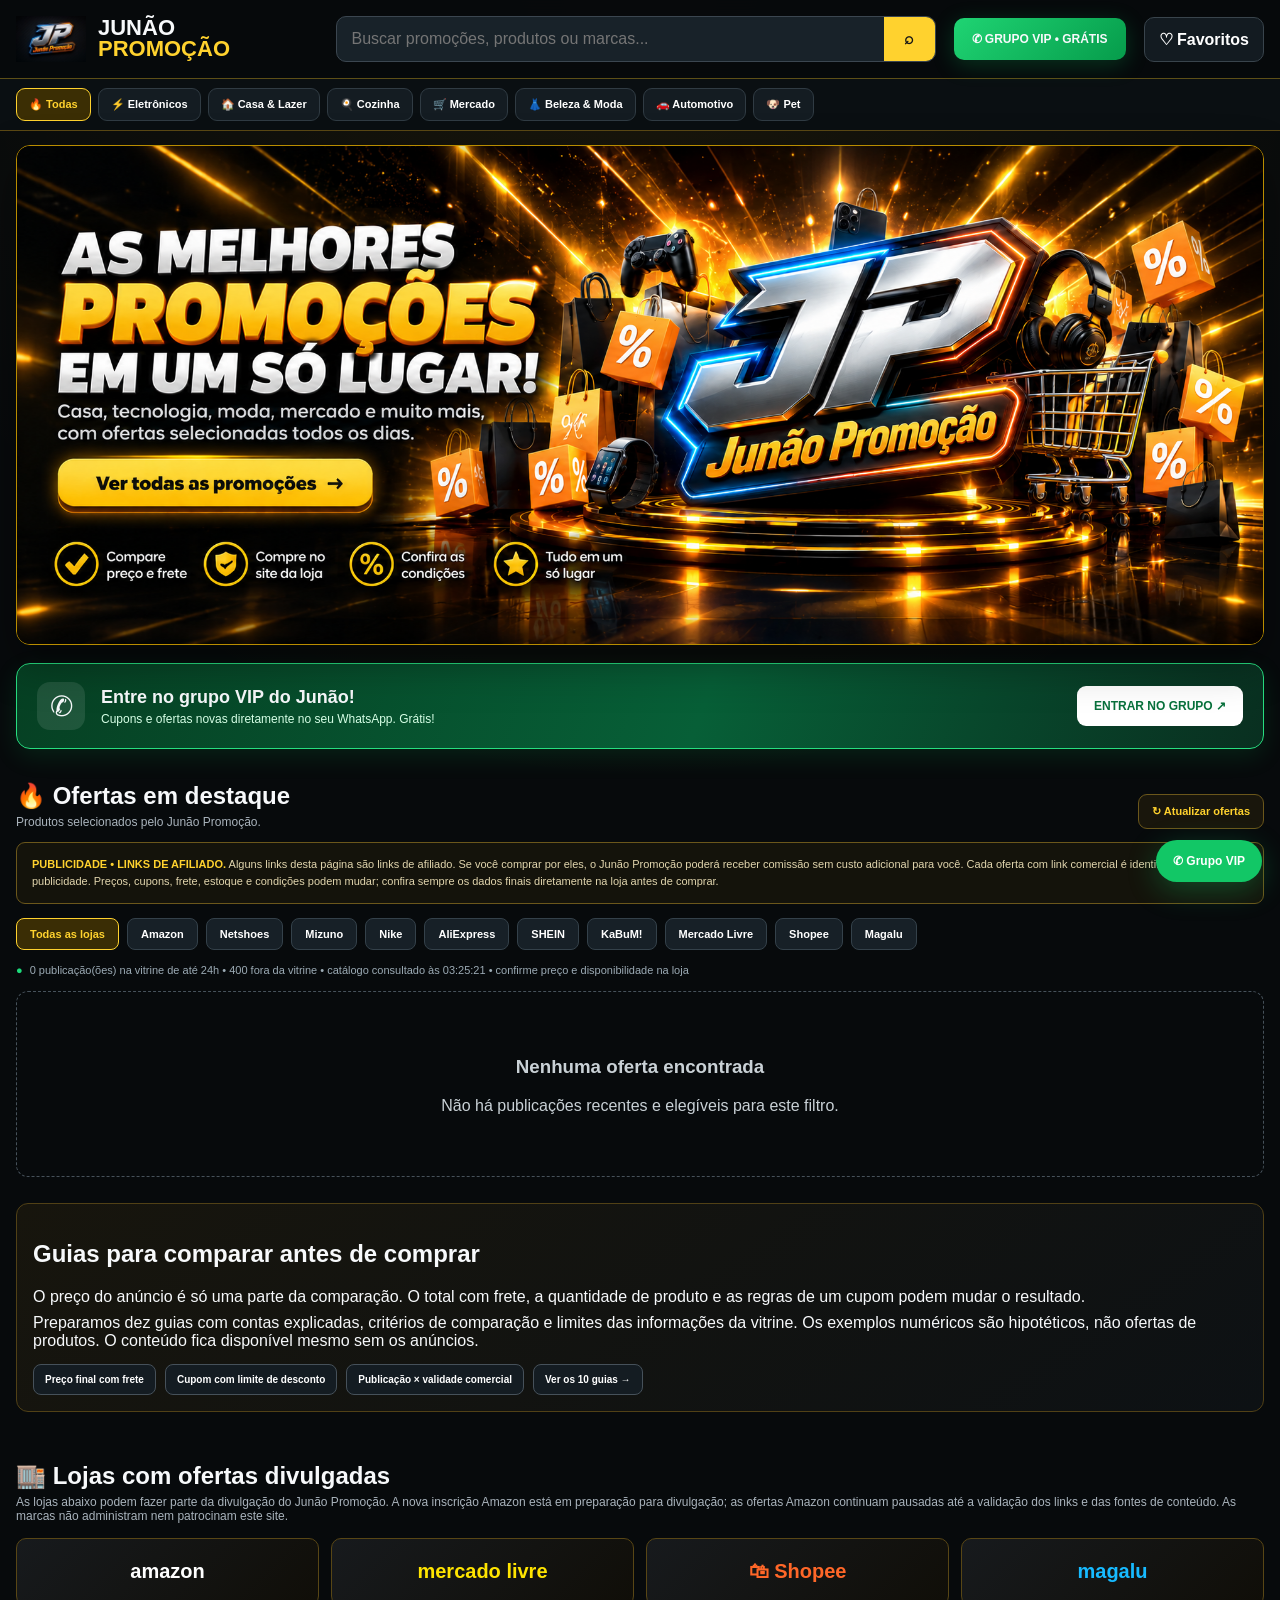
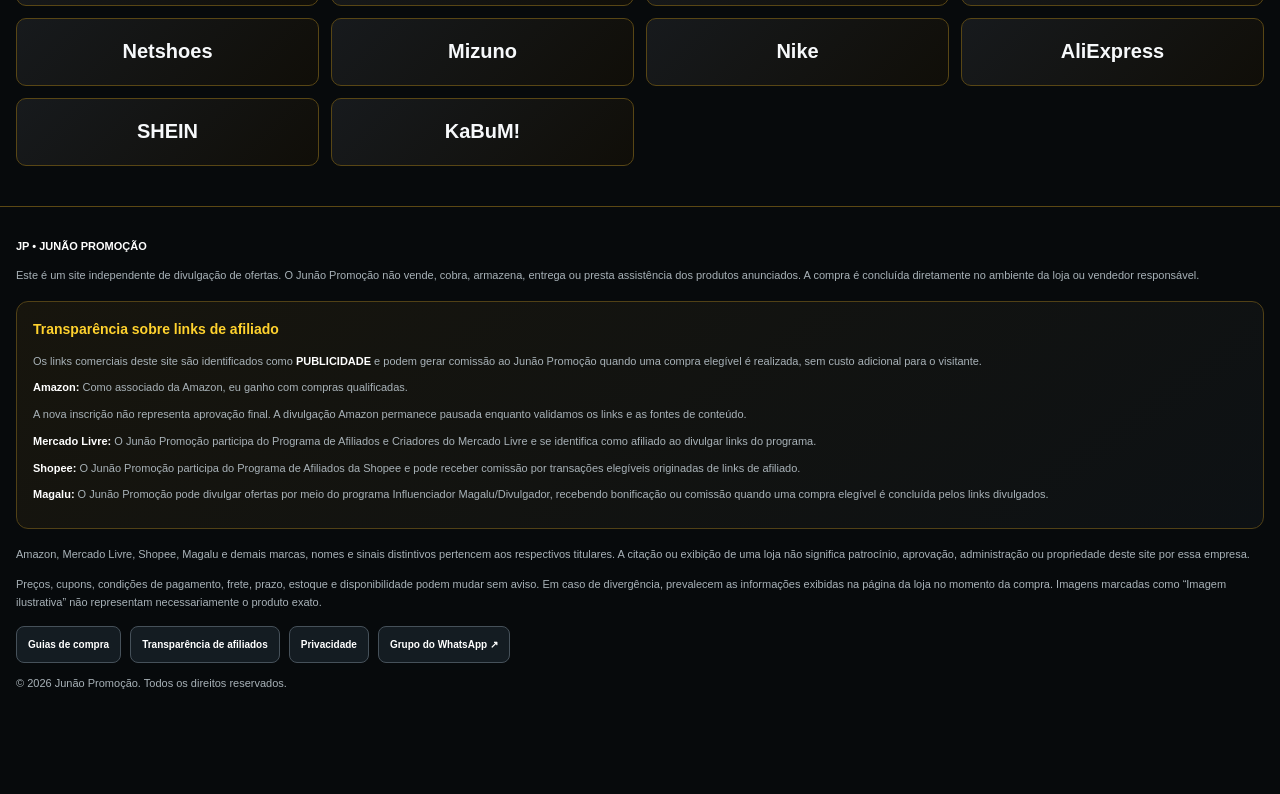
==== index.html @ e1b1160b "Mostrar URL das ofertas e filtros para cinco novas lojas" ====
<!DOCTYPE html>
<html lang="pt-BR">
<head>
  <meta charset="UTF-8">
  <meta name="viewport" content="width=device-width, initial-scale=1.0">
  <meta name="theme-color" content="#080b0d">
  <title>Junão Promoção | As melhores promoções em um só lugar</title>
  <meta name="description" content="Ofertas de Amazon, Mercado Livre, Shopee e Magalu selecionadas pelo Junão Promoção.">

  <style>
    :root{
      --bg:#070a0c;--bg2:#0d1216;--panel:#11181e;--panel2:#172129;
      --gold:#ffd22e;--gold2:#ffab00;--green:#16c86a;--text:#f7f9fb;
      --muted:#a9b3bc;--line:#313b44;--danger:#ff5a68;
    }
    *{box-sizing:border-box}
    html{scroll-behavior:smooth}
    body{margin:0;background:radial-gradient(circle at 50% 0,rgba(255,177,0,.08),transparent 32%),var(--bg);color:var(--text);font-family:Arial,Helvetica,sans-serif}
    a{color:inherit;text-decoration:none}
    button,input{font:inherit}
    button{cursor:pointer}
    .container{width:min(1390px,calc(100% - 32px));margin:auto}

    .topo{position:sticky;top:0;z-index:50;background:rgba(7,10,12,.96);border-bottom:1px solid rgba(255,210,46,.35);backdrop-filter:blur(14px)}
    .topo-inner{min-height:78px;display:flex;align-items:center;gap:18px}
    .marca{display:flex;align-items:center;gap:12px;flex:none}
    .marca img{width:70px;height:54px;object-fit:contain}
    .marca-texto{font-size:22px;font-weight:900;line-height:.95}.marca-texto span{display:block;color:var(--gold)}
    .busca{display:flex;flex:1;max-width:600px;margin-left:auto;background:#182229;border:1px solid #3b4650;border-radius:10px;overflow:hidden;height:46px}
    .busca input{width:100%;border:0;outline:0;background:transparent;color:#fff;padding:0 15px}
    .busca button{width:54px;border:0;background:var(--gold);font-weight:900;color:#161616}
    .whatsapp-topo{background:linear-gradient(135deg,#1fd473,#069c4b);padding:14px 18px;border-radius:10px;font-size:12px;font-weight:900;white-space:nowrap;box-shadow:0 5px 22px rgba(15,206,102,.22)}
    .favoritos-topo{border:1px solid #39444c;background:#131b21;color:#fff;border-radius:10px;padding:12px 14px;font-weight:800}

    .nav{border-bottom:1px solid #5b4814;background:#0a0f12}
    .nav-scroll{display:flex;gap:7px;overflow-x:auto;padding:9px 0;scrollbar-width:none}.nav-scroll::-webkit-scrollbar{display:none}
    .cat{flex:none;border:1px solid #303b43;background:#141c22;color:#fff;border-radius:9px;padding:9px 12px;font-size:11px;font-weight:800}
    .cat.ativo{background:#3b2e04;border-color:var(--gold);color:var(--gold)}

    .hero{position:relative;margin-top:14px;border:1px solid #b98d00;border-radius:14px;overflow:hidden;background:#090806;box-shadow:0 18px 45px rgba(0,0,0,.35)}
    .hero img{display:block;width:100%;height:auto}
    .hero a{position:absolute;left:3%;top:61%;width:28%;height:17%;border-radius:14px}

    .vip{margin:18px 0 8px;display:flex;align-items:center;gap:16px;padding:18px 20px;border:1px solid #27de80;border-radius:14px;background:linear-gradient(110deg,#064023,#075f37 55%,#092f20);box-shadow:0 8px 25px rgba(0,205,94,.12)}
    .vip-icone{display:grid;place-items:center;width:48px;height:48px;border-radius:13px;background:rgba(255,255,255,.1);font-size:28px}
    .vip-texto{flex:1}.vip-texto strong{display:block;font-size:18px}.vip-texto span{display:block;margin-top:4px;color:#d6ffe6;font-size:12px}
    .vip a{background:#fff;color:#08713c;padding:13px 17px;border-radius:9px;font-size:12px;font-weight:900}

    .ofertas{padding:25px 0 10px}
    .titulo-area{display:flex;align-items:end;justify-content:space-between;gap:15px;margin-bottom:13px}
    .titulo-area h2{margin:0 0 5px;font-size:24px}.titulo-area p{margin:0;color:var(--muted);font-size:12px}
    .atualizar{border:1px solid #6b571b;background:#19160c;color:var(--gold);border-radius:9px;padding:10px 13px;font-weight:900;font-size:11px}

    .aviso{border:1px solid #6b571b;background:rgba(255,196,0,.05);border-radius:9px;padding:13px 15px;color:#e2d6ae;font-size:11px;line-height:1.55}.aviso strong{color:var(--gold)}
    .filtros{display:flex;gap:8px;flex-wrap:wrap;margin:14px 0}
    .filtro{border:1px solid #34414a;background:#172027;color:#fff;padding:9px 13px;border-radius:8px;font-size:11px;font-weight:900}
    .filtro.ativo{background:#3a2d05;border-color:var(--gold);color:var(--gold)}

    .status{margin:8px 0 15px;color:#9cabb5;font-size:11px}.status.ok::before{content:"●";color:#1dda7b;margin-right:7px}.status.erro::before{content:"●";color:var(--danger);margin-right:7px}

    .produtos{display:grid;grid-template-columns:repeat(5,minmax(0,1fr));gap:12px}
    .produto{position:relative;display:flex;flex-direction:column;min-width:0;background:#fff;color:#17212b;border-radius:12px;padding:11px;border:1px solid #e4e8ed;box-shadow:0 3px 14px rgba(0,0,0,.12);transition:.2s}
    .produto:hover{transform:translateY(-3px);box-shadow:0 10px 28px rgba(255,193,0,.15)}
    .pub{position:absolute;left:9px;top:9px;z-index:2;background:var(--gold);color:#111;border-radius:5px;padding:5px 7px;font-size:8px;font-weight:900}
    .fav{position:absolute;right:9px;top:9px;z-index:2;width:34px;height:34px;border:0;border-radius:50%;background:#fff;color:#1a252d;font-size:22px;box-shadow:0 1px 8px rgba(0,0,0,.15)}.fav.salvo{color:#e72d4d}
    .produto-img{height:185px;display:grid;place-items:center;background:#f4f6f8;border-radius:9px;overflow:hidden;margin-bottom:11px}
    .produto-img img{width:100%;height:100%;object-fit:contain}
    .sem-img{text-align:center;color:#7d8790;font-size:11px;padding:15px}.sem-img b{display:block;font-size:38px;margin-bottom:7px}
    .produto h3{font-size:13px;line-height:1.4;margin:0 0 7px;min-height:55px;font-weight:900}
    .categoria{color:#7c6690;font-size:10px;margin-bottom:7px}
    .preco-antigo{text-decoration:line-through;color:#89939b;font-size:11px;margin-top:auto}
    .preco{color:#0c9c4b;font-size:22px;font-weight:900;margin:2px 0 5px}
    .imagem-tipo{font-size:9px;color:#89939b;min-height:14px}
    .timer-oferta{display:flex;align-items:center;gap:5px;min-height:18px;margin:4px 0 2px;color:#596673;font-size:9px;font-weight:700;font-variant-numeric:tabular-nums}
    .timer-oferta strong{color:#26333d;font-size:10px}
    .loja{font-size:11px;font-weight:900;margin-top:10px;padding-top:9px;border-top:1px solid #edf0f2}.loja::before{content:"●";color:#ffc400;margin-right:6px}
    .link-afiliado-aviso{margin-top:8px;font-size:9px;color:#697680;line-height:1.35}
    .botao-oferta{display:block;text-align:center;margin-top:5px;padding:12px 8px;border-radius:9px;background:linear-gradient(#ffe466,#ffcb1f);color:#151515;font-size:12px;font-weight:900}
    .botao-oferta:hover{background:#ffbe00}
    .endereco-oferta{margin-top:9px;color:#52616e;font-size:10px;line-height:1.45;min-width:0}
    .endereco-oferta a{display:block;color:#345e85;text-decoration:underline;overflow-wrap:anywhere;word-break:break-word}
    .vazio{grid-column:1/-1;text-align:center;padding:45px 20px;border:1px dashed #46515a;border-radius:12px;color:#c9d1d6}

    .paginacao{display:flex;align-items:center;justify-content:center;flex-wrap:wrap;gap:7px;margin:24px 0 4px}
    .pagina-botao{min-width:40px;height:38px;padding:0 12px;border:1px solid #3a4650;border-radius:9px;background:#141d23;color:#fff;font-size:11px;font-weight:900;transition:.18s}
    .pagina-botao:hover:not(:disabled){border-color:var(--gold);color:var(--gold);transform:translateY(-1px)}
    .pagina-botao.ativo{background:linear-gradient(#ffe466,#ffcb1f);border-color:var(--gold);color:#161616}
    .pagina-botao:disabled{opacity:.35;cursor:not-allowed}
    .pagina-reticencias{color:#78858f;font-weight:900;padding:0 2px}
    .pagina-info{width:100%;text-align:center;margin-top:3px;color:#8f9ca5;font-size:10px}
    .paginacao:empty{display:none}

    .parceiras{padding:34px 0 20px}.parceiras h2{margin:0 0 5px}.parceiras p{margin:0 0 15px;color:var(--muted);font-size:12px}
    .lojas{display:grid;grid-template-columns:repeat(4,1fr);gap:12px}.loja-card{min-height:68px;display:grid;place-items:center;border:1px solid #584615;border-radius:10px;background:linear-gradient(135deg,#171a1d,#100e08);font-size:20px;font-weight:900}.amz{color:#fff}.ml{color:#ffe400}.shp{color:#ff6728}.mgl{color:#17baff}

    footer{margin-top:20px;border-top:1px solid #5b4814;padding:30px 0 90px;color:#a8b2b8;font-size:11px;line-height:1.7}footer strong{color:#fff}
    .rodape-box{margin:16px 0;padding:16px;border:1px solid #514116;border-radius:12px;background:linear-gradient(145deg,#17150d,#0d1114)}
    .rodape-box h3{margin:0 0 10px;color:var(--gold);font-size:14px}
    .rodape-box p{margin:8px 0}
    .rodape-links{display:flex;flex-wrap:wrap;gap:9px;margin-top:14px}
    .rodape-link{border:1px solid #46515a;background:#141c22;color:#fff;border-radius:8px;padding:9px 11px;font-size:10px;font-weight:800}
    .rodape-link:hover{border-color:var(--gold);color:var(--gold)}
    .legal-destaque{color:#fff;font-weight:800}
    .whatsapp-flutuante{position:fixed;right:18px;bottom:18px;z-index:60;background:#12c766;color:#fff;padding:14px 17px;border-radius:999px;font-weight:900;font-size:12px;box-shadow:0 8px 30px rgba(18,199,102,.3)}
    .modal-fundo{position:fixed;inset:0;z-index:100;display:none;place-items:center;padding:20px;background:rgba(0,0,0,.82)}
    .modal-fundo.aberto{display:grid}
    .modal{width:min(720px,100%);max-height:86vh;overflow:auto;background:#11181e;border:1px solid #80651a;border-radius:15px;padding:22px;box-shadow:0 20px 70px rgba(0,0,0,.5)}
    .modal-topo{display:flex;align-items:center;justify-content:space-between;gap:15px;margin-bottom:8px}.modal-topo h2{margin:0;font-size:20px}
    .modal-fechar{border:0;background:#202a31;color:#fff;border-radius:9px;width:38px;height:38px;font-size:24px}
    .modal-conteudo{color:#c2cbd1;font-size:12px;line-height:1.75}.modal-conteudo strong{color:#fff}.modal-conteudo h3{color:var(--gold);margin:18px 0 6px}.modal-conteudo a{color:var(--gold);text-decoration:underline}

    @media(max-width:1200px){.produtos{grid-template-columns:repeat(4,1fr)}}
    @media(max-width:900px){.topo-inner{flex-wrap:wrap;padding:9px 0}.busca{order:5;flex-basis:100%;max-width:none;margin:0}.produtos{grid-template-columns:repeat(3,1fr)}.vip{flex-wrap:wrap}.vip a{width:100%;text-align:center}}
    @media(max-width:620px){.container{width:calc(100% - 20px)}.marca img{width:54px;height:44px}.marca-texto{font-size:17px}.whatsapp-topo{padding:11px 10px;font-size:9px}.favoritos-topo{padding:10px;font-size:10px}.hero img{min-height:190px;object-fit:cover;object-position:center}.produtos{grid-template-columns:repeat(2,1fr);gap:9px}.produto{padding:9px}.produto-img{height:145px}.produto h3{font-size:11px;min-height:48px}.preco{font-size:18px}.lojas{grid-template-columns:repeat(2,1fr)}.vip-texto strong{font-size:15px}.pagina-botao{min-width:36px;height:36px;padding:0 9px;font-size:10px}}
  </style>
</head>
<body>

<header class="topo">
  <div class="container topo-inner">
    <a class="marca" href="/">
      <img src="logo.jpg" alt="Logo JP Junão Promoção">
      <div class="marca-texto">JUNÃO<span>PROMOÇÃO</span></div>
    </a>

    <form class="busca" id="formBusca">
      <input id="campoBusca" type="search" placeholder="Buscar promoções, produtos ou marcas..." autocomplete="off">
      <button type="submit" aria-label="Buscar">⌕</button>
    </form>

    <a class="whatsapp-topo" href="https://chat.whatsapp.com/D8dS9M8ugnw3cI9DxT2LaQ" target="_blank" rel="noopener noreferrer">✆ GRUPO VIP • GRÁTIS</a>
    <button class="favoritos-topo" id="botaoFavoritos" type="button">♡ Favoritos</button>
  </div>
</header>

<nav class="nav">
  <div class="container nav-scroll" id="categorias">
    <button class="cat ativo" data-categoria="todas">🔥 Todas</button>
    <button class="cat" data-categoria="eletronicos">⚡ Eletrônicos</button>
    <button class="cat" data-categoria="casa">🏠 Casa & Lazer</button>
    <button class="cat" data-categoria="cozinha">🍳 Cozinha</button>
    <button class="cat" data-categoria="mercado">🛒 Mercado</button>
    <button class="cat" data-categoria="moda">👗 Beleza & Moda</button>
    <button class="cat" data-categoria="automotivo">🚗 Automotivo</button>
    <button class="cat" data-categoria="pet">🐶 Pet</button>
  </div>
</nav>

<main class="container">
  <section class="hero">
    <img src="banner-jp-revisado.png" alt="Junão Promoção: compare preço e frete, compre no site da loja e confira as condições">
    <a href="#ofertas" aria-label="Ver todas as promoções"></a>
  </section>

  <aside class="vip">
    <div class="vip-icone">✆</div>
    <div class="vip-texto">
      <strong>Entre no grupo VIP do Junão!</strong>
      <span>Cupons e ofertas novas diretamente no seu WhatsApp. Grátis!</span>
    </div>
    <a href="https://chat.whatsapp.com/D8dS9M8ugnw3cI9DxT2LaQ" target="_blank" rel="noopener noreferrer">ENTRAR NO GRUPO ↗</a>
  </aside>

  <section class="ofertas" id="ofertas">
    <div class="titulo-area">
      <div>
        <h2>🔥 Ofertas em destaque</h2>
        <p>Produtos selecionados pelo Junão Promoção.</p>
      </div>
      <button class="atualizar" id="botaoAtualizar" type="button">↻ Atualizar ofertas</button>
    </div>

    <div class="aviso"><strong>PUBLICIDADE • LINKS DE AFILIADO.</strong> Alguns links desta página são links de afiliado. Se você comprar por eles, o Junão Promoção poderá receber comissão sem custo adicional para você. Cada oferta com link comercial é identificada como publicidade. Preços, cupons, frete, estoque e condições podem mudar; confira sempre os dados finais diretamente na loja antes de comprar.</div>

    <div class="filtros" id="filtrosLoja">
      <button class="filtro ativo" data-loja="todas">Todas as lojas</button>
      <button class="filtro" data-loja="Amazon">Amazon</button>
      <button class="filtro" data-loja="Netshoes">Netshoes</button>
      <button class="filtro" data-loja="Mizuno">Mizuno</button>
      <button class="filtro" data-loja="Nike">Nike</button>
      <button class="filtro" data-loja="AliExpress">AliExpress</button>
      <button class="filtro" data-loja="SHEIN">SHEIN</button>
      <button class="filtro" data-loja="KaBuM!">KaBuM!</button>
      <button class="filtro" data-loja="Mercado Livre">Mercado Livre</button>
      <button class="filtro" data-loja="Shopee">Shopee</button>
      <button class="filtro" data-loja="Magazine Luiza">Magalu</button>
    </div>

    <div class="status" id="status">Carregando promoções...</div>
    <div class="produtos" id="listaProdutos"><div class="vazio">Carregando as melhores ofertas...</div></div>
    <nav class="paginacao" id="paginacao" aria-label="Navegação entre páginas de ofertas"></nav>
  </section>

  <section class="rodape-box" aria-labelledby="guiasTitulo">
    <h2 id="guiasTitulo">Guias para comparar antes de comprar</h2>
    <p>O preço do anúncio é só uma parte da comparação. O total com frete, a quantidade de produto e as regras de um cupom podem mudar o resultado.</p>
    <p>Preparamos dez guias com contas explicadas, critérios de comparação e limites das informações da vitrine. Os exemplos numéricos são hipotéticos, não ofertas de produtos. O conteúdo fica disponível mesmo sem os anúncios.</p>
    <div class="rodape-links">
      <a class="rodape-link" href="/guias/preco-final-com-frete.html">Preço final com frete</a>
      <a class="rodape-link" href="/guias/cupom-percentual-com-teto.html">Cupom com limite de desconto</a>
      <a class="rodape-link" href="/guias/publicacao-e-validade.html">Publicação × validade comercial</a>
      <a class="rodape-link" href="/guias/">Ver os 10 guias →</a>
    </div>
  </section>

  <section class="parceiras">
    <h2>🏬 Lojas com ofertas divulgadas</h2>
    <p>As lojas abaixo podem fazer parte da divulgação do Junão Promoção. A nova inscrição Amazon está em preparação para divulgação; as ofertas Amazon continuam pausadas até a validação dos links e das fontes de conteúdo. As marcas não administram nem patrocinam este site.</p>
    <div class="lojas">
      <div class="loja-card amz">amazon</div>
      <div class="loja-card ml">mercado livre</div>
      <div class="loja-card shp">🛍 Shopee</div>
      <div class="loja-card mgl">magalu</div>
      <div class="loja-card">Netshoes</div>
      <div class="loja-card">Mizuno</div>
      <div class="loja-card">Nike</div>
      <div class="loja-card">AliExpress</div>
      <div class="loja-card">SHEIN</div>
      <div class="loja-card">KaBuM!</div>
    </div>
  </section>
</main>

<footer>
  <div class="container">
    <strong>JP • JUNÃO PROMOÇÃO</strong>
    <p>Este é um site independente de divulgação de ofertas. O Junão Promoção não vende, cobra, armazena, entrega ou presta assistência dos produtos anunciados. A compra é concluída diretamente no ambiente da loja ou vendedor responsável.</p>

    <div class="rodape-box">
      <h3>Transparência sobre links de afiliado</h3>
      <p>Os links comerciais deste site são identificados como <span class="legal-destaque">PUBLICIDADE</span> e podem gerar comissão ao Junão Promoção quando uma compra elegível é realizada, sem custo adicional para o visitante.</p>
      <p><strong>Amazon:</strong> Como associado da Amazon, eu ganho com compras qualificadas.</p>
      <p>A nova inscrição não representa aprovação final. A divulgação Amazon permanece pausada enquanto validamos os links e as fontes de conteúdo.</p>
      <p><strong>Mercado Livre:</strong> O Junão Promoção participa do Programa de Afiliados e Criadores do Mercado Livre e se identifica como afiliado ao divulgar links do programa.</p>
      <p><strong>Shopee:</strong> O Junão Promoção participa do Programa de Afiliados da Shopee e pode receber comissão por transações elegíveis originadas de links de afiliado.</p>
      <p><strong>Magalu:</strong> O Junão Promoção pode divulgar ofertas por meio do programa Influenciador Magalu/Divulgador, recebendo bonificação ou comissão quando uma compra elegível é concluída pelos links divulgados.</p>
    </div>

    <p>Amazon, Mercado Livre, Shopee, Magalu e demais marcas, nomes e sinais distintivos pertencem aos respectivos titulares. A citação ou exibição de uma loja não significa patrocínio, aprovação, administração ou propriedade deste site por essa empresa.</p>
    <p>Preços, cupons, condições de pagamento, frete, prazo, estoque e disponibilidade podem mudar sem aviso. Em caso de divergência, prevalecem as informações exibidas na página da loja no momento da compra. Imagens marcadas como “Imagem ilustrativa” não representam necessariamente o produto exato.</p>

    <div class="rodape-links">
      <a class="rodape-link" href="/guias/">Guias de compra</a>
      <button class="rodape-link" id="abrirAfiliados" type="button">Transparência de afiliados</button>
      <button class="rodape-link" id="abrirPrivacidade" type="button">Privacidade</button>
      <a class="rodape-link" href="https://chat.whatsapp.com/D8dS9M8ugnw3cI9DxT2LaQ" target="_blank" rel="noopener noreferrer">Grupo do WhatsApp ↗</a>
    </div>

    <p>© <span id="ano"></span> Junão Promoção. Todos os direitos reservados.</p>
  </div>
</footer>

<div class="modal-fundo" id="modalFundo" aria-hidden="true">
  <div class="modal" role="dialog" aria-modal="true" aria-labelledby="modalTitulo">
    <div class="modal-topo">
      <h2 id="modalTitulo">Informações</h2>
      <button class="modal-fechar" id="modalFechar" type="button" aria-label="Fechar">×</button>
    </div>
    <div class="modal-conteudo" id="modalConteudo"></div>
  </div>
</div>

<a class="whatsapp-flutuante" href="https://chat.whatsapp.com/D8dS9M8ugnw3cI9DxT2LaQ" target="_blank" rel="noopener noreferrer">✆ Grupo VIP</a>

<script>
"use strict";

const CONFIG = {
  // Nova inscrição: somente o ID atual pode ser usado. A pausa permanece até validar a fonte de conteúdo.
  amazonTag: "junaopromobr-20",
  amazonPausada: true,
  // Ordem = desempate: o arquivo da Vercel (atualiza a cada deploy) vem antes do raw do GitHub (cache de até 5 min).
  fontes: [
    "/promocoes.json",
    "https://raw.githubusercontent.com/JonatasBaldassiJr/junao-promo/main/promocoes.json"
  ],
  atualizarACada: 30000,
  duracaoOferta: 24 * 60 * 60 * 1000,
  itensPorPagina: 20
};

let todasPromocoes = [];
let lojaAtual = "todas";
let categoriaAtual = "todas";
let buscaAtual = "";
let mostrarFavoritos = false;
let carregando = false;
let paginaAtual = 1;

const listaProdutos = document.getElementById("listaProdutos");
const paginacaoEl = document.getElementById("paginacao");
const statusEl = document.getElementById("status");
const campoBusca = document.getElementById("campoBusca");

function normalizar(valor){
  return String(valor ?? "")
    .normalize("NFD")
    .replace(/[\u0300-\u036f]/g, "")
    .toLowerCase()
    .trim();
}

function escapar(valor){
  return String(valor ?? "")
    .replace(/&/g,"&amp;")
    .replace(/</g,"&lt;")
    .replace(/>/g,"&gt;")
    .replace(/"/g,"&quot;")
    .replace(/'/g,"&#39;");
}

function urlSegura(valor){
  try{
    const url = new URL(String(valor || ""));
    return ["http:","https:"].includes(url.protocol) ? url.href : "";
  }catch{
    return "";
  }
}

function favoritos(){
  try{return JSON.parse(localStorage.getItem("junaoFavoritos") || "[]");}
  catch{return [];}
}

function salvarFavoritos(lista){
  localStorage.setItem("junaoFavoritos",JSON.stringify(lista));
}

function alternarFavorito(link){
  if(!link) return;
  const lista = favoritos();
  const nova = lista.includes(link) ? lista.filter(x=>x!==link) : [...lista,link];
  salvarFavoritos(nova);
  renderizar();
}

function extrairPrimeiroArrayJson(texto){
  const inicio = texto.indexOf("[");
  if(inicio < 0) throw new Error("JSON sem início de array.");

  let nivel = 0;
  let emString = false;
  let escapado = false;

  for(let i=inicio;i<texto.length;i++){
    const c = texto[i];

    if(emString){
      if(escapado){escapado=false;continue;}
      if(c === "\\"){escapado=true;continue;}
      if(c === '"') emString=false;
      continue;
    }

    if(c === '"'){emString=true;continue;}
    if(c === "[") nivel++;
    if(c === "]"){
      nivel--;
      if(nivel === 0) return texto.slice(inicio,i+1);
    }
  }

  throw new Error("JSON com array incompleto.");
}

function parseJsonSeguro(texto){
  const limpo = String(texto || "").replace(/^\uFEFF/,"").trim();
  if(!limpo) throw new Error("promocoes.json veio vazio.");

  let dados;
  try{
    dados = JSON.parse(limpo);
  }catch{
    dados = JSON.parse(extrairPrimeiroArrayJson(limpo));
  }

  for(let i=0;i<5;i++){
    if(typeof dados === "string"){
      dados = JSON.parse(dados);
      continue;
    }
    if(dados && !Array.isArray(dados) && Array.isArray(dados.promocoes)){
      dados = dados.promocoes;
      continue;
    }
    if(dados && !Array.isArray(dados) && dados.conteudoJson){
      dados = dados.conteudoJson;
      continue;
    }
    break;
  }

  if(!Array.isArray(dados)) throw new Error("promocoes.json não contém uma lista.");
  return dados;
}

function nomeLoja(valor, item){
  const links = item ? [item.linkWhatsapp, item.link] : [];
  if(links.some(link=>{
    try {
      const h = new URL(link).hostname.toLowerCase();
      return ["amzn.to","link.amazon","a.co"].includes(h) || /(^|\.)amazon\.com(\.br)?$/.test(h);
    } catch { return false; }
  })) return "Amazon";
  // O domínio da loja prevalece sobre marcas no rótulo; intermediários genéricos não identificam a loja.
  for(const link of links){
    try {
      const u = new URL(link);
      if(!["http:","https:"].includes(u.protocol) || u.username || u.password) continue;
      const h = u.hostname.toLowerCase();
      for(const [dominio,nome] of [["netshoes.com.br","Netshoes"],["mizuno.com.br","Mizuno"],["nike.com.br","Nike"],["aliexpress.com","AliExpress"],["aliexpress.us","AliExpress"],["shein.com","SHEIN"],["shein.com.br","SHEIN"],["kabum.com.br","KaBuM!"]]){
        if(h === dominio || h.endsWith(`.${dominio}`)) return nome;
      }
    } catch { /* Não inferir loja por texto solto na URL. */ }
  }
  const loja = normalizar(valor);
  if(loja.includes("mercado livre") || loja.includes("mercadolivre")) return "Mercado Livre";
  if(loja.includes("amazon")) return "Amazon";
  if(loja.includes("shopee")) return "Shopee";
  if(loja.includes("magalu") || loja.includes("magazine luiza")) return "Magazine Luiza";
  if(loja.includes("netshoes")) return "Netshoes";
  if(loja.includes("mizuno")) return "Mizuno";
  if(loja.includes("nike")) return "Nike";
  if(loja.replace(/\s/g,"").includes("aliexpress")) return "AliExpress";
  if(loja.includes("shein")) return "SHEIN";
  if(loja.includes("kabum")) return "KaBuM!";
  return String(valor || "Loja");
}

function categoriaItem(item){
  const cat = normalizar(item.categoria || item.categoriaNome);
  if(cat.includes("eletron")) return "eletronicos";
  if(cat.includes("casa") || cat.includes("lazer")) return "casa";
  if(cat.includes("cozinha")) return "cozinha";
  if(cat.includes("moda") || cat.includes("beleza")) return "moda";
  if(cat.includes("automot")) return "automotivo";
  if(cat.includes("pet")) return "pet";
  return "mercado";
}

function iconeCategoria(item){
  const mapa = {eletronicos:"⚡",casa:"🏠",cozinha:"🍳",mercado:"🛒",moda:"👗",automotivo:"🚗",pet:"🐶"};
  return mapa[categoriaItem(item)] || "🛒";
}

function lerInstante(bruto){
  if(bruto === null || bruto === undefined || bruto === "") return 0;
  if(typeof bruto !== "number" && typeof bruto !== "string") return 0;
  let valor = typeof bruto === "number" || /^\d+(\.\d+)?$/.test(bruto) ? Number(bruto) : NaN;
  if(Number.isFinite(valor) && valor > 0){
    if(valor > 0 && valor < 100000000000) valor *= 1000;
    return valor;
  }
  // Data textual só com fuso explícito; nunca reinterpretar horário de Brasília no fuso do visitante.
  if(typeof bruto !== "string" || !/^\d{4}-\d{2}-\d{2}T.*(?:Z|[+-]\d{2}:\d{2})$/i.test(bruto)) return 0;
  const convertido = Date.parse(String(bruto));
  return Number.isFinite(convertido) ? convertido : 0;
}

function timestampOferta(item){ return lerInstante(item?.timestamp); }

function expiraEm(item){
  const inicio = timestampOferta(item);
  if(!inicio) return 0;
  let fim = inicio + CONFIG.duracaoOferta;
  for(const valor of [item.expiresAt, item.expires_at, item.expiraEm]){
    if(valor === null || valor === undefined || valor === "") continue;
    const prazo = lerInstante(valor);
    if(!prazo) return 0;
    fim = Math.min(fim, prazo);
  }
  return fim;
}

function ofertaAtiva(item, agora = Date.now()){
  if(nomeLoja(item.loja,item) === "Amazon"){
    if(CONFIG.amazonPausada) return false;
    // Links antigos/curtos sem atribuição comprovada não voltam ao tirar a pausa.
    try {
      const u = new URL(item.link);
      if(u.protocol !== "https:" || u.username || u.password || !/(^|\.)amazon\.com\.br$/.test(u.hostname)) return false;
      if(u.searchParams.getAll("tag").length !== 1 || u.searchParams.get("tag") !== CONFIG.amazonTag) return false;
    } catch { return false; }
  }
  if(!timestampOferta(item) || timestampOferta(item) > agora) return false;
  if(item.ativo === false || item.disponivel === false) return false;
  if(["expirada","expired","indisponivel","unavailable","out_of_stock","esgotado","esgotada","cupom_expirado","coupon_expired","cancelled"].includes(normalizar(item.status))) return false;
  const expira = expiraEm(item);
  return expira > agora;
}

function formatarTempoRestante(ms){
  const totalSegundos = Math.max(0, Math.floor(ms / 1000));
  const horas = Math.floor(totalSegundos / 3600);
  const minutos = Math.floor((totalSegundos % 3600) / 60);
  const segundos = totalSegundos % 60;
  return `${String(horas).padStart(2,"0")}h ${String(minutos).padStart(2,"0")}min ${String(segundos).padStart(2,"0")}s`;
}

async function carregarPromocoes(){
  if(carregando) return;
  carregando = true;
  statusEl.className = "status";
  statusEl.textContent = "Atualizando ofertas...";

  let ultimoErro = null;

  // Busca as fontes ao mesmo tempo e usa a MAIS NOVA (o raw do GitHub fica até ~5 min em cache; o arquivo da Vercel
  // atualiza a cada deploy). Uma fonte fora do ar não impede a outra.
  const leituras = await Promise.all(CONFIG.fontes.map(async fonte=>{
    try{
      const separador = fonte.includes("?") ? "&" : "?";
      const resposta = await fetch(fonte + separador + "v=" + Date.now(),{ method:"GET", cache:"no-store" });
      if(!resposta.ok) throw new Error(`HTTP ${resposta.status}`);
      const brutos = parseJsonSeguro(await resposta.text());
      const dados = brutos
        .filter(x=>x && typeof x === "object" && String(x.titulo || "").trim() && timestampOferta(x) > 0)
        .sort((a,b)=>timestampOferta(b)-timestampOferta(a));
      // Oferta malformada é ignorada sozinha (as outras continuam aparecendo).
      if(dados.length < brutos.length) console.warn("OFFER_SKIPPED_INVALID", fonte, brutos.length - dados.length);
      return { dados, maisNova: dados.length ? timestampOferta(dados[0]) : 0 };
    }catch(erro){
      ultimoErro = erro;
      console.warn("SITE_JSON_FETCH_FAILED",fonte,erro);
      return null;
    }
  }));
  const melhor = leituras.filter(Boolean).sort((a,b)=>b.maisNova-a.maisNova)[0];

  if(melhor){
    try{
      const dados = melhor.dados;
      salvarUltimaListaBoa(dados);

      const agora = Date.now();
      const ativas = dados.filter(item=>ofertaAtiva(item,agora));
      const ocultadas = dados.length - ativas.length;

      todasPromocoes = ativas;
      paginaAtual = 1;
      renderizar();

      statusEl.className = "status ok";
      statusEl.textContent = `${ativas.length} publicação(ões) na vitrine de até 24h${ocultadas ? ` • ${ocultadas} fora da vitrine` : ""} • catálogo consultado às ${new Date().toLocaleTimeString("pt-BR")} • confirme preço e disponibilidade na loja`;
      carregando = false;
      return;
    }catch(erro){
      ultimoErro = erro;
      console.warn("SITE_RENDER_FAILED",erro);
    }
  }

  carregando = false;
  statusEl.className = "status erro";
  statusEl.textContent = "Estamos atualizando as ofertas. Tente novamente em instantes.";

  // Última lista válida (guardada neste navegador): o visitante continua vendo as ofertas ainda ativas.
  if(!todasPromocoes.length){
    const guardadas = ultimaListaBoa().filter(item=>ofertaAtiva(item));
    if(guardadas.length){
      todasPromocoes = guardadas;
      renderizar();
      return;
    }
    listaProdutos.innerHTML = `<div class="vazio"><h3>Estamos atualizando as ofertas</h3><p>Tente novamente em instantes.</p><button class="atualizar" type="button" onclick="carregarPromocoes()">Tentar novamente</button></div>`;
  }
}

function salvarUltimaListaBoa(lista){
  try{ if(Array.isArray(lista) && lista.length) localStorage.setItem("junaoUltimaListaBoa",JSON.stringify(lista.slice(0,400))); }catch{}
}

function ultimaListaBoa(){
  try{ const l = JSON.parse(localStorage.getItem("junaoUltimaListaBoa") || "[]"); return Array.isArray(l) ? l : []; }
  catch{ return []; }
}

function criarImagem(item){
  const url = urlSegura(item.imagem);
  if(!url) return `<div class="sem-img"><b>${iconeCategoria(item)}</b>Consulte a imagem na loja</div>`;
  return `<img src="${escapar(url)}" alt="${escapar(item.titulo)}" loading="lazy" referrerpolicy="no-referrer">`;
}

function criarCard(item){
  const link = urlSegura(item.linkWhatsapp || item.link);
  const loja = nomeLoja(item.loja,item);
  const listaFav = favoritos();
  const salvo = listaFav.includes(link);
  const precoDe = String(item.precoDe || "").trim();
  const precoPor = String(item.precoPor || item.preco || "").trim();
  const ilustrativa = item.imagemIlustrativa === true;

  const card = document.createElement("article");
  card.className = "produto";
  card.innerHTML = `
    <span class="pub">PUBLICIDADE</span>
    <button class="fav ${salvo ? "salvo" : ""}" type="button" aria-label="Favoritar">${salvo ? "♥" : "♡"}</button>
    <div class="produto-img">${criarImagem(item)}</div>
    <h3>${escapar(item.titulo || "Oferta especial")}</h3>
    <div class="categoria">${escapar(item.categoriaNome || "Ofertas")}</div>
    ${precoDe && precoDe !== precoPor ? `<div class="preco-antigo">${escapar(precoDe)}</div>` : ""}
    <div class="preco">${escapar(precoPor || "Confira o preço")}</div>
    <div class="imagem-tipo">${ilustrativa ? "Imagem ilustrativa" : (item.imagem ? "Imagem do produto" : "")}</div>
    <div class="timer-oferta" data-expira="${expiraEm(item)}">⏳ Sai da vitrine em <strong>${formatarTempoRestante(expiraEm(item) - Date.now())}</strong></div>
    <div class="imagem-tipo">Prazo da publicação; não confirma a duração da oferta na loja.</div>
    <div class="loja">${escapar(loja)}</div>
    <div class="link-afiliado-aviso">Publicidade • link de afiliado. O Junão Promoção pode receber comissão se houver compra elegível.</div>
    <a class="botao-oferta" href="${escapar(link || "#")}" target="_blank" rel="sponsored noopener noreferrer" aria-label="Ver oferta em ${escapar(loja)} - link de afiliado">Ver oferta ↗</a>
    ${link ? `<div class="endereco-oferta">Link da oferta:<a href="${escapar(link)}" target="_blank" rel="sponsored noopener noreferrer" aria-label="Link completo da oferta em ${escapar(loja)}">${escapar(link)}</a></div>` : ""}
  `;

  card.querySelector(".fav").addEventListener("click",()=>alternarFavorito(link));

  const img = card.querySelector("img");
  if(img){
    img.addEventListener("error",()=>{
      img.parentElement.innerHTML = `<div class="sem-img"><b>${iconeCategoria(item)}</b>Consulte a imagem na loja</div>`;
    },{once:true});
  }

  if(!link){
    const botao = card.querySelector(".botao-oferta");
    botao.removeAttribute("href");
    botao.textContent = "Link indisponível";
    botao.style.pointerEvents = "none";
    botao.style.opacity = ".5";
  }

  return card;
}

function montarPaginacao(totalPaginas,totalItens){
  paginacaoEl.innerHTML = "";
  if(totalPaginas <= 1) return;

  function criarBotao(rotulo,destino,ativo=false,desativado=false){
    const botao = document.createElement("button");
    botao.type = "button";
    botao.className = `pagina-botao${ativo ? " ativo" : ""}`;
    botao.textContent = rotulo;
    botao.disabled = desativado;
    if(ativo) botao.setAttribute("aria-current","page");
    botao.setAttribute("aria-label",ativo ? `Página ${destino}, atual` : `Ir para página ${destino}`);

    botao.addEventListener("click",()=>{
      if(desativado || destino === paginaAtual) return;
      paginaAtual = destino;
      renderizar();
      document.getElementById("ofertas").scrollIntoView({behavior:"smooth",block:"start"});
    });

    paginacaoEl.appendChild(botao);
  }

  criarBotao("‹",paginaAtual-1,false,paginaAtual===1);

  const paginas = [];
  for(let p=1;p<=totalPaginas;p++){
    if(p===1 || p===totalPaginas || Math.abs(p-paginaAtual)<=1) paginas.push(p);
  }

  let anterior = 0;
  paginas.forEach(p=>{
    if(anterior && p-anterior>1){
      const pontos = document.createElement("span");
      pontos.className = "pagina-reticencias";
      pontos.textContent = "…";
      paginacaoEl.appendChild(pontos);
    }
    criarBotao(String(p),p,p===paginaAtual);
    anterior = p;
  });

  criarBotao("›",paginaAtual+1,false,paginaAtual===totalPaginas);

  const info = document.createElement("div");
  info.className = "pagina-info";
  info.textContent = `Página ${paginaAtual} de ${totalPaginas} • ${totalItens} oferta(s)`;
  paginacaoEl.appendChild(info);
}

function atualizarTimers(){
  let algumaExpirou = false;
  const agora = Date.now();

  document.querySelectorAll(".timer-oferta").forEach(timer=>{
    const expira = Number(timer.dataset.expira || 0);
    const restante = expira - agora;
    const forte = timer.querySelector("strong");

    if(restante <= 0){
      algumaExpirou = true;
      return;
    }

    if(forte) forte.textContent = formatarTempoRestante(restante);
  });

  if(algumaExpirou){
    todasPromocoes = todasPromocoes.filter(item=>ofertaAtiva(item,agora));
    renderizar();
  }
}

function renderizar(){
  const favs = favoritos();
  let itens = todasPromocoes.filter(item=>ofertaAtiva(item));

  if(lojaAtual !== "todas") itens = itens.filter(x=>nomeLoja(x.loja,x) === lojaAtual);
  if(categoriaAtual !== "todas") itens = itens.filter(x=>categoriaItem(x) === categoriaAtual);
  if(buscaAtual){
    itens = itens.filter(x=>normalizar([x.titulo,x.loja,x.categoriaNome].join(" ")).includes(buscaAtual));
  }
  if(mostrarFavoritos){
    itens = itens.filter(x=>favs.includes(urlSegura(x.linkWhatsapp || x.link)));
  }

  const totalPaginas = Math.ceil(itens.length / CONFIG.itensPorPagina);
  paginaAtual = Math.max(1,Math.min(paginaAtual,totalPaginas || 1));

  const inicio = (paginaAtual - 1) * CONFIG.itensPorPagina;
  const pagina = itens.slice(inicio,inicio + CONFIG.itensPorPagina);

  listaProdutos.innerHTML = "";
  paginacaoEl.innerHTML = "";

  if(!itens.length){
    listaProdutos.innerHTML = lojaAtual === "Amazon" && CONFIG.amazonPausada
      ? `<div class="vazio"><h3>Divulgação Amazon pausada</h3><p>A nova inscrição está em preparação. As ofertas serão retomadas após a validação dos links e das fontes de conteúdo.</p></div>`
      : `<div class="vazio"><h3>Nenhuma oferta encontrada</h3><p>Não há publicações recentes e elegíveis para este filtro.</p></div>`;
    return;
  }

  // Um card com dado inesperado não derruba a vitrine: só ele fica de fora.
  pagina.forEach(item=>{
    try{ listaProdutos.appendChild(criarCard(item)); }
    catch(erro){ console.warn("OFFER_SKIPPED_INVALID",item && item.titulo,erro); }
  });
  montarPaginacao(totalPaginas,itens.length);
  atualizarTimers();
}

document.getElementById("formBusca").addEventListener("submit",e=>{
  e.preventDefault();
  buscaAtual = normalizar(campoBusca.value);
  paginaAtual = 1;
  renderizar();
  document.getElementById("ofertas").scrollIntoView({behavior:"smooth"});
});

campoBusca.addEventListener("input",()=>{
  buscaAtual = normalizar(campoBusca.value);
  paginaAtual = 1;
  renderizar();
});

document.querySelectorAll("[data-loja]").forEach(botao=>{
  botao.addEventListener("click",()=>{
    lojaAtual = botao.dataset.loja;
    paginaAtual = 1;
    document.querySelectorAll("[data-loja]").forEach(x=>x.classList.toggle("ativo",x===botao));
    renderizar();
  });
});

document.querySelectorAll("[data-categoria]").forEach(botao=>{
  botao.addEventListener("click",()=>{
    categoriaAtual = botao.dataset.categoria;
    paginaAtual = 1;
    document.querySelectorAll("[data-categoria]").forEach(x=>x.classList.toggle("ativo",x===botao));
    renderizar();
    document.getElementById("ofertas").scrollIntoView({behavior:"smooth"});
  });
});

document.getElementById("botaoFavoritos").addEventListener("click",()=>{
  mostrarFavoritos = !mostrarFavoritos;
  paginaAtual = 1;
  document.getElementById("botaoFavoritos").textContent = mostrarFavoritos ? "♥ Mostrando favoritos" : "♡ Favoritos";
  renderizar();
  document.getElementById("ofertas").scrollIntoView({behavior:"smooth"});
});

document.getElementById("botaoAtualizar").addEventListener("click",carregarPromocoes);

const modalFundo = document.getElementById("modalFundo");
const modalTitulo = document.getElementById("modalTitulo");
const modalConteudo = document.getElementById("modalConteudo");

function abrirModal(titulo,html){
  modalTitulo.textContent = titulo;
  modalConteudo.innerHTML = html;
  modalFundo.classList.add("aberto");
  modalFundo.setAttribute("aria-hidden","false");
}

function fecharModal(){
  modalFundo.classList.remove("aberto");
  modalFundo.setAttribute("aria-hidden","true");
}

document.getElementById("modalFechar").addEventListener("click",fecharModal);
modalFundo.addEventListener("click",e=>{if(e.target===modalFundo) fecharModal();});
document.addEventListener("keydown",e=>{if(e.key==="Escape") fecharModal();});

document.getElementById("abrirAfiliados").addEventListener("click",()=>{
  abrirModal("Transparência de afiliados",`
    <p><strong>O Junão Promoção é um site independente.</strong> Alguns links publicados são links de afiliado. Quando o visitante clica voluntariamente e conclui uma compra elegível na loja, o Junão Promoção pode receber comissão ou bonificação, sem acréscimo no preço por causa do link.</p>
    <h3>Amazon</h3>
    <p>Como associado da Amazon, eu ganho com compras qualificadas.</p>
    <p>A nova inscrição não representa aprovação final. A divulgação Amazon permanece pausada enquanto validamos os links e as fontes de conteúdo.</p>
    <h3>Mercado Livre</h3>
    <p>O Junão Promoção participa do Programa de Afiliados e Criadores do Mercado Livre e se identifica como afiliado quando divulga links do programa.</p>
    <h3>Shopee</h3>
    <p>O Junão Promoção participa do Programa de Afiliados da Shopee. O clique no link é voluntário; este site não faz redirecionamento automático para a Shopee nem instala cookies de afiliado por conta própria.</p>
    <h3>Magalu</h3>
    <p>O Junão Promoção pode atuar como divulgador no programa Influenciador Magalu. A compra e o pagamento são feitos diretamente no ambiente disponibilizado pela loja.</p>
    <h3>Importante</h3>
    <p>As lojas podem alterar as regras de seus programas. Preço, disponibilidade, estoque, frete, prazo, cupom e elegibilidade de comissão são definidos pelas respectivas plataformas e podem mudar.</p>
  `);
});

document.getElementById("abrirPrivacidade").addEventListener("click",()=>{
  abrirModal("Privacidade",`
    <p><strong>Dados solicitados pelo Junão Promoção:</strong> este site não possui cadastro, checkout ou formulário de pagamento e não solicita nome, CPF, endereço, dados bancários ou cartão para visualizar ofertas.</p>
    <p><strong>Favoritos:</strong> quando você usa o recurso de favoritos, os links escolhidos são guardados somente no armazenamento local do seu próprio navegador (localStorage), para lembrar suas escolhas nesse dispositivo.</p>
    <p><strong>Infraestrutura:</strong> o site é hospedado por serviço de hospedagem e pode consultar o arquivo público de ofertas no GitHub. Esses provedores podem registrar dados técnicos de acesso, como endereço IP e informações do navegador, de acordo com as políticas deles.</p>
    <p><strong>Links externos:</strong> ao clicar em uma oferta ou no grupo do WhatsApp, você sai do Junão Promoção e passa a utilizar serviços de terceiros, que possuem suas próprias políticas de privacidade, cookies e termos.</p>
    <p><strong>Afiliados:</strong> o Junão Promoção não executa redirecionamento automático de afiliados nem define cookies de afiliado sem uma ação voluntária do visitante. A navegação para a loja ocorre quando você clica no botão da oferta.</p>
  `);
});

document.getElementById("ano").textContent = new Date().getFullYear();

carregarPromocoes();
setInterval(carregarPromocoes,CONFIG.atualizarACada);
setInterval(atualizarTimers,1000);
</script>
</body>
</html>
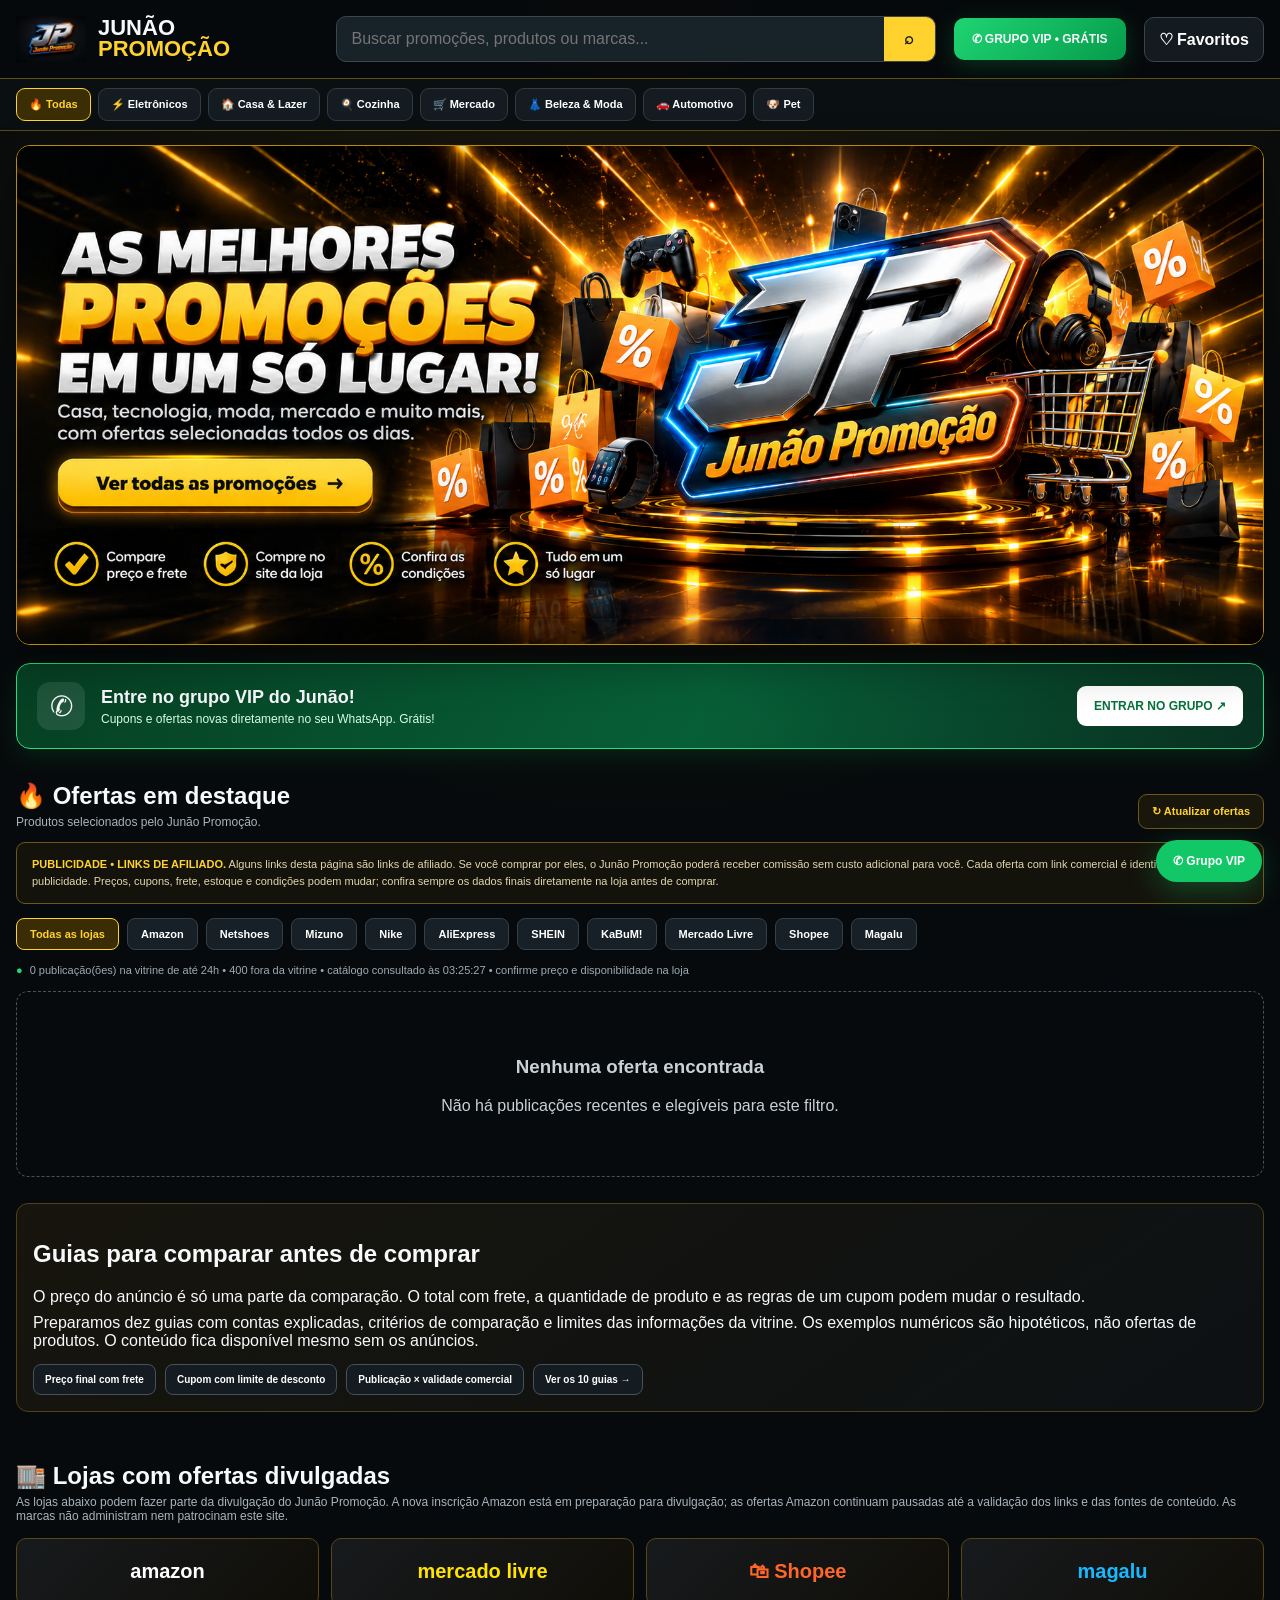
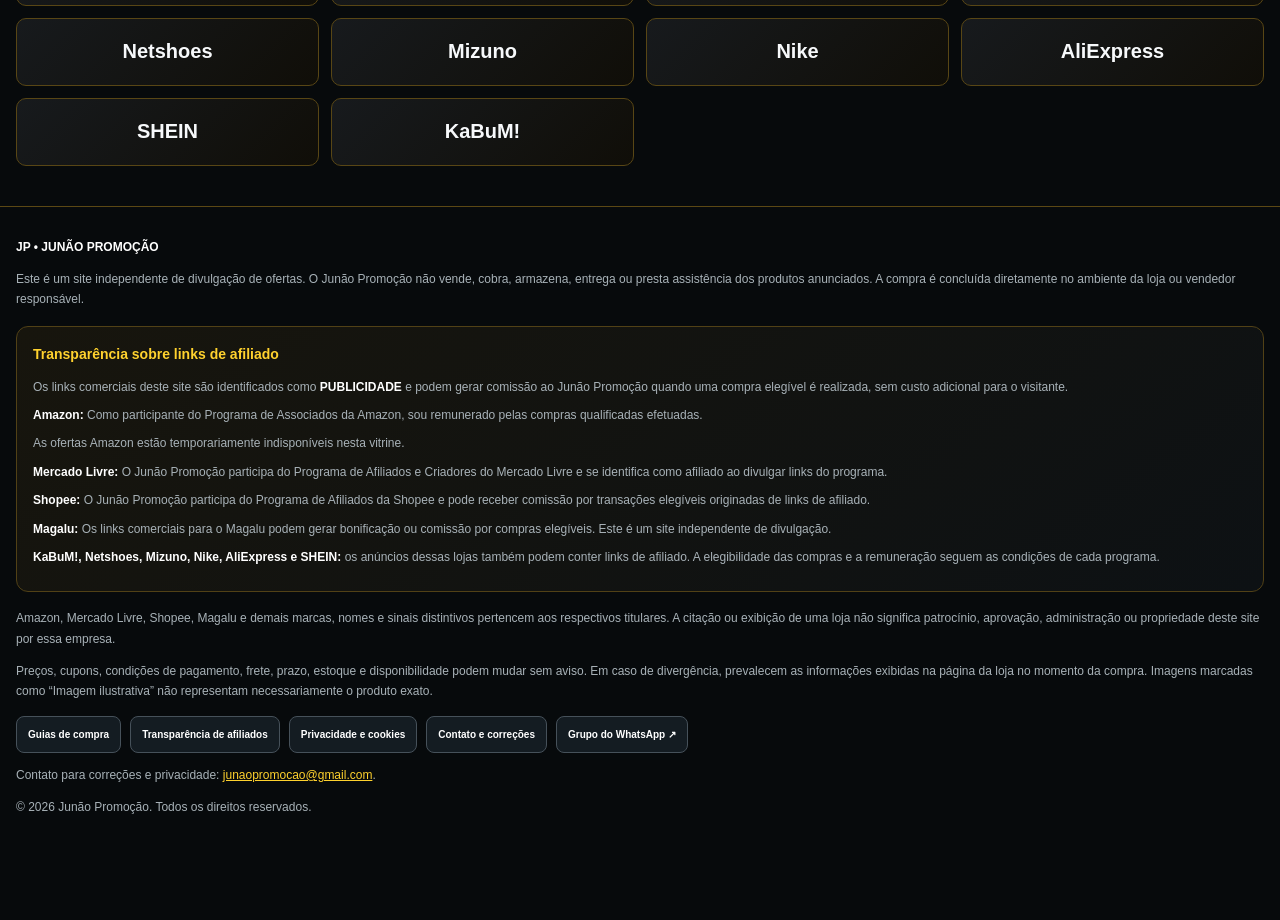
==== commit 3ed0bd81: "Publicar transparência por loja, privacidade e contato no rodapé" ====
--- a/index.html
+++ b/index.html
@@ -93,7 +93,8 @@
     .parceiras{padding:34px 0 20px}.parceiras h2{margin:0 0 5px}.parceiras p{margin:0 0 15px;color:var(--muted);font-size:12px}
     .lojas{display:grid;grid-template-columns:repeat(4,1fr);gap:12px}.loja-card{min-height:68px;display:grid;place-items:center;border:1px solid #584615;border-radius:10px;background:linear-gradient(135deg,#171a1d,#100e08);font-size:20px;font-weight:900}.amz{color:#fff}.ml{color:#ffe400}.shp{color:#ff6728}.mgl{color:#17baff}
 
-    footer{margin-top:20px;border-top:1px solid #5b4814;padding:30px 0 90px;color:#a8b2b8;font-size:11px;line-height:1.7}footer strong{color:#fff}
+    footer{margin-top:20px;border-top:1px solid #5b4814;padding:30px 0 90px;color:#a8b2b8;font-size:12px;line-height:1.7}footer strong{color:#fff}
+    footer p a{color:var(--gold);text-decoration:underline}
     .rodape-box{margin:16px 0;padding:16px;border:1px solid #514116;border-radius:12px;background:linear-gradient(145deg,#17150d,#0d1114)}
     .rodape-box h3{margin:0 0 10px;color:var(--gold);font-size:14px}
     .rodape-box p{margin:8px 0}
@@ -102,13 +103,6 @@
     .rodape-link:hover{border-color:var(--gold);color:var(--gold)}
     .legal-destaque{color:#fff;font-weight:800}
     .whatsapp-flutuante{position:fixed;right:18px;bottom:18px;z-index:60;background:#12c766;color:#fff;padding:14px 17px;border-radius:999px;font-weight:900;font-size:12px;box-shadow:0 8px 30px rgba(18,199,102,.3)}
-    .modal-fundo{position:fixed;inset:0;z-index:100;display:none;place-items:center;padding:20px;background:rgba(0,0,0,.82)}
-    .modal-fundo.aberto{display:grid}
-    .modal{width:min(720px,100%);max-height:86vh;overflow:auto;background:#11181e;border:1px solid #80651a;border-radius:15px;padding:22px;box-shadow:0 20px 70px rgba(0,0,0,.5)}
-    .modal-topo{display:flex;align-items:center;justify-content:space-between;gap:15px;margin-bottom:8px}.modal-topo h2{margin:0;font-size:20px}
-    .modal-fechar{border:0;background:#202a31;color:#fff;border-radius:9px;width:38px;height:38px;font-size:24px}
-    .modal-conteudo{color:#c2cbd1;font-size:12px;line-height:1.75}.modal-conteudo strong{color:#fff}.modal-conteudo h3{color:var(--gold);margin:18px 0 6px}.modal-conteudo a{color:var(--gold);text-decoration:underline}
-
     @media(max-width:1200px){.produtos{grid-template-columns:repeat(4,1fr)}}
     @media(max-width:900px){.topo-inner{flex-wrap:wrap;padding:9px 0}.busca{order:5;flex-basis:100%;max-width:none;margin:0}.produtos{grid-template-columns:repeat(3,1fr)}.vip{flex-wrap:wrap}.vip a{width:100%;text-align:center}}
     @media(max-width:620px){.container{width:calc(100% - 20px)}.marca img{width:54px;height:44px}.marca-texto{font-size:17px}.whatsapp-topo{padding:11px 10px;font-size:9px}.favoritos-topo{padding:10px;font-size:10px}.hero img{min-height:190px;object-fit:cover;object-position:center}.produtos{grid-template-columns:repeat(2,1fr);gap:9px}.produto{padding:9px}.produto-img{height:145px}.produto h3{font-size:11px;min-height:48px}.preco{font-size:18px}.lojas{grid-template-columns:repeat(2,1fr)}.vip-texto strong{font-size:15px}.pagina-botao{min-width:36px;height:36px;padding:0 9px;font-size:10px}}
@@ -229,11 +223,12 @@
     <div class="rodape-box">
       <h3>Transparência sobre links de afiliado</h3>
       <p>Os links comerciais deste site são identificados como <span class="legal-destaque">PUBLICIDADE</span> e podem gerar comissão ao Junão Promoção quando uma compra elegível é realizada, sem custo adicional para o visitante.</p>
-      <p><strong>Amazon:</strong> Como associado da Amazon, eu ganho com compras qualificadas.</p>
-      <p>A nova inscrição não representa aprovação final. A divulgação Amazon permanece pausada enquanto validamos os links e as fontes de conteúdo.</p>
+      <p><strong>Amazon:</strong> Como participante do Programa de Associados da Amazon, sou remunerado pelas compras qualificadas efetuadas.</p>
+      <p>As ofertas Amazon estão temporariamente indisponíveis nesta vitrine.</p>
       <p><strong>Mercado Livre:</strong> O Junão Promoção participa do Programa de Afiliados e Criadores do Mercado Livre e se identifica como afiliado ao divulgar links do programa.</p>
       <p><strong>Shopee:</strong> O Junão Promoção participa do Programa de Afiliados da Shopee e pode receber comissão por transações elegíveis originadas de links de afiliado.</p>
-      <p><strong>Magalu:</strong> O Junão Promoção pode divulgar ofertas por meio do programa Influenciador Magalu/Divulgador, recebendo bonificação ou comissão quando uma compra elegível é concluída pelos links divulgados.</p>
+      <p><strong>Magalu:</strong> Os links comerciais para o Magalu podem gerar bonificação ou comissão por compras elegíveis. Este é um site independente de divulgação.</p>
+      <p><strong>KaBuM!, Netshoes, Mizuno, Nike, AliExpress e SHEIN:</strong> os anúncios dessas lojas também podem conter links de afiliado. A elegibilidade das compras e a remuneração seguem as condições de cada programa.</p>
     </div>
 
     <p>Amazon, Mercado Livre, Shopee, Magalu e demais marcas, nomes e sinais distintivos pertencem aos respectivos titulares. A citação ou exibição de uma loja não significa patrocínio, aprovação, administração ou propriedade deste site por essa empresa.</p>
@@ -241,24 +236,16 @@
 
     <div class="rodape-links">
       <a class="rodape-link" href="/guias/">Guias de compra</a>
-      <button class="rodape-link" id="abrirAfiliados" type="button">Transparência de afiliados</button>
-      <button class="rodape-link" id="abrirPrivacidade" type="button">Privacidade</button>
+      <a class="rodape-link" href="/transparencia/">Transparência de afiliados</a>
+      <a class="rodape-link" href="/privacidade/">Privacidade e cookies</a>
+      <a class="rodape-link" href="/contato/">Contato e correções</a>
       <a class="rodape-link" href="https://chat.whatsapp.com/D8dS9M8ugnw3cI9DxT2LaQ" target="_blank" rel="noopener noreferrer">Grupo do WhatsApp ↗</a>
     </div>
 
+    <p>Contato para correções e privacidade: <a href="mailto:junaopromocao@gmail.com">junaopromocao@gmail.com</a>.</p>
     <p>© <span id="ano"></span> Junão Promoção. Todos os direitos reservados.</p>
   </div>
 </footer>
-
-<div class="modal-fundo" id="modalFundo" aria-hidden="true">
-  <div class="modal" role="dialog" aria-modal="true" aria-labelledby="modalTitulo">
-    <div class="modal-topo">
-      <h2 id="modalTitulo">Informações</h2>
-      <button class="modal-fechar" id="modalFechar" type="button" aria-label="Fechar">×</button>
-    </div>
-    <div class="modal-conteudo" id="modalConteudo"></div>
-  </div>
-</div>
 
 <a class="whatsapp-flutuante" href="https://chat.whatsapp.com/D8dS9M8ugnw3cI9DxT2LaQ" target="_blank" rel="noopener noreferrer">✆ Grupo VIP</a>
 
@@ -605,6 +592,7 @@
     <div class="timer-oferta" data-expira="${expiraEm(item)}">⏳ Sai da vitrine em <strong>${formatarTempoRestante(expiraEm(item) - Date.now())}</strong></div>
     <div class="imagem-tipo">Prazo da publicação; não confirma a duração da oferta na loja.</div>
     <div class="loja">${escapar(loja)}</div>
+    ${loja === "KaBuM!" ? `<div class="link-afiliado-aviso">Oferta válida enquanto durarem os estoques. Cupons, quando indicados, sujeitos à disponibilidade do lote e às condições da campanha.</div>` : ""}
     <div class="link-afiliado-aviso">Publicidade • link de afiliado. O Junão Promoção pode receber comissão se houver compra elegível.</div>
     <a class="botao-oferta" href="${escapar(link || "#")}" target="_blank" rel="sponsored noopener noreferrer" aria-label="Ver oferta em ${escapar(loja)} - link de afiliado">Ver oferta ↗</a>
     ${link ? `<div class="endereco-oferta">Link da oferta:<a href="${escapar(link)}" target="_blank" rel="sponsored noopener noreferrer" aria-label="Link completo da oferta em ${escapar(loja)}">${escapar(link)}</a></div>` : ""}
@@ -727,7 +715,7 @@
 
   if(!itens.length){
     listaProdutos.innerHTML = lojaAtual === "Amazon" && CONFIG.amazonPausada
-      ? `<div class="vazio"><h3>Divulgação Amazon pausada</h3><p>A nova inscrição está em preparação. As ofertas serão retomadas após a validação dos links e das fontes de conteúdo.</p></div>`
+      ? `<div class="vazio"><h3>Divulgação Amazon pausada</h3><p>As ofertas Amazon estão temporariamente indisponíveis nesta vitrine. Confira as demais lojas.</p></div>`
       : `<div class="vazio"><h3>Nenhuma oferta encontrada</h3><p>Não há publicações recentes e elegíveis para este filtro.</p></div>`;
     return;
   }
@@ -784,53 +772,6 @@
 
 document.getElementById("botaoAtualizar").addEventListener("click",carregarPromocoes);
 
-const modalFundo = document.getElementById("modalFundo");
-const modalTitulo = document.getElementById("modalTitulo");
-const modalConteudo = document.getElementById("modalConteudo");
-
-function abrirModal(titulo,html){
-  modalTitulo.textContent = titulo;
-  modalConteudo.innerHTML = html;
-  modalFundo.classList.add("aberto");
-  modalFundo.setAttribute("aria-hidden","false");
-}
-
-function fecharModal(){
-  modalFundo.classList.remove("aberto");
-  modalFundo.setAttribute("aria-hidden","true");
-}
-
-document.getElementById("modalFechar").addEventListener("click",fecharModal);
-modalFundo.addEventListener("click",e=>{if(e.target===modalFundo) fecharModal();});
-document.addEventListener("keydown",e=>{if(e.key==="Escape") fecharModal();});
-
-document.getElementById("abrirAfiliados").addEventListener("click",()=>{
-  abrirModal("Transparência de afiliados",`
-    <p><strong>O Junão Promoção é um site independente.</strong> Alguns links publicados são links de afiliado. Quando o visitante clica voluntariamente e conclui uma compra elegível na loja, o Junão Promoção pode receber comissão ou bonificação, sem acréscimo no preço por causa do link.</p>
-    <h3>Amazon</h3>
-    <p>Como associado da Amazon, eu ganho com compras qualificadas.</p>
-    <p>A nova inscrição não representa aprovação final. A divulgação Amazon permanece pausada enquanto validamos os links e as fontes de conteúdo.</p>
-    <h3>Mercado Livre</h3>
-    <p>O Junão Promoção participa do Programa de Afiliados e Criadores do Mercado Livre e se identifica como afiliado quando divulga links do programa.</p>
-    <h3>Shopee</h3>
-    <p>O Junão Promoção participa do Programa de Afiliados da Shopee. O clique no link é voluntário; este site não faz redirecionamento automático para a Shopee nem instala cookies de afiliado por conta própria.</p>
-    <h3>Magalu</h3>
-    <p>O Junão Promoção pode atuar como divulgador no programa Influenciador Magalu. A compra e o pagamento são feitos diretamente no ambiente disponibilizado pela loja.</p>
-    <h3>Importante</h3>
-    <p>As lojas podem alterar as regras de seus programas. Preço, disponibilidade, estoque, frete, prazo, cupom e elegibilidade de comissão são definidos pelas respectivas plataformas e podem mudar.</p>
-  `);
-});
-
-document.getElementById("abrirPrivacidade").addEventListener("click",()=>{
-  abrirModal("Privacidade",`
-    <p><strong>Dados solicitados pelo Junão Promoção:</strong> este site não possui cadastro, checkout ou formulário de pagamento e não solicita nome, CPF, endereço, dados bancários ou cartão para visualizar ofertas.</p>
-    <p><strong>Favoritos:</strong> quando você usa o recurso de favoritos, os links escolhidos são guardados somente no armazenamento local do seu próprio navegador (localStorage), para lembrar suas escolhas nesse dispositivo.</p>
-    <p><strong>Infraestrutura:</strong> o site é hospedado por serviço de hospedagem e pode consultar o arquivo público de ofertas no GitHub. Esses provedores podem registrar dados técnicos de acesso, como endereço IP e informações do navegador, de acordo com as políticas deles.</p>
-    <p><strong>Links externos:</strong> ao clicar em uma oferta ou no grupo do WhatsApp, você sai do Junão Promoção e passa a utilizar serviços de terceiros, que possuem suas próprias políticas de privacidade, cookies e termos.</p>
-    <p><strong>Afiliados:</strong> o Junão Promoção não executa redirecionamento automático de afiliados nem define cookies de afiliado sem uma ação voluntária do visitante. A navegação para a loja ocorre quando você clica no botão da oferta.</p>
-  `);
-});
-
 document.getElementById("ano").textContent = new Date().getFullYear();
 
 carregarPromocoes();
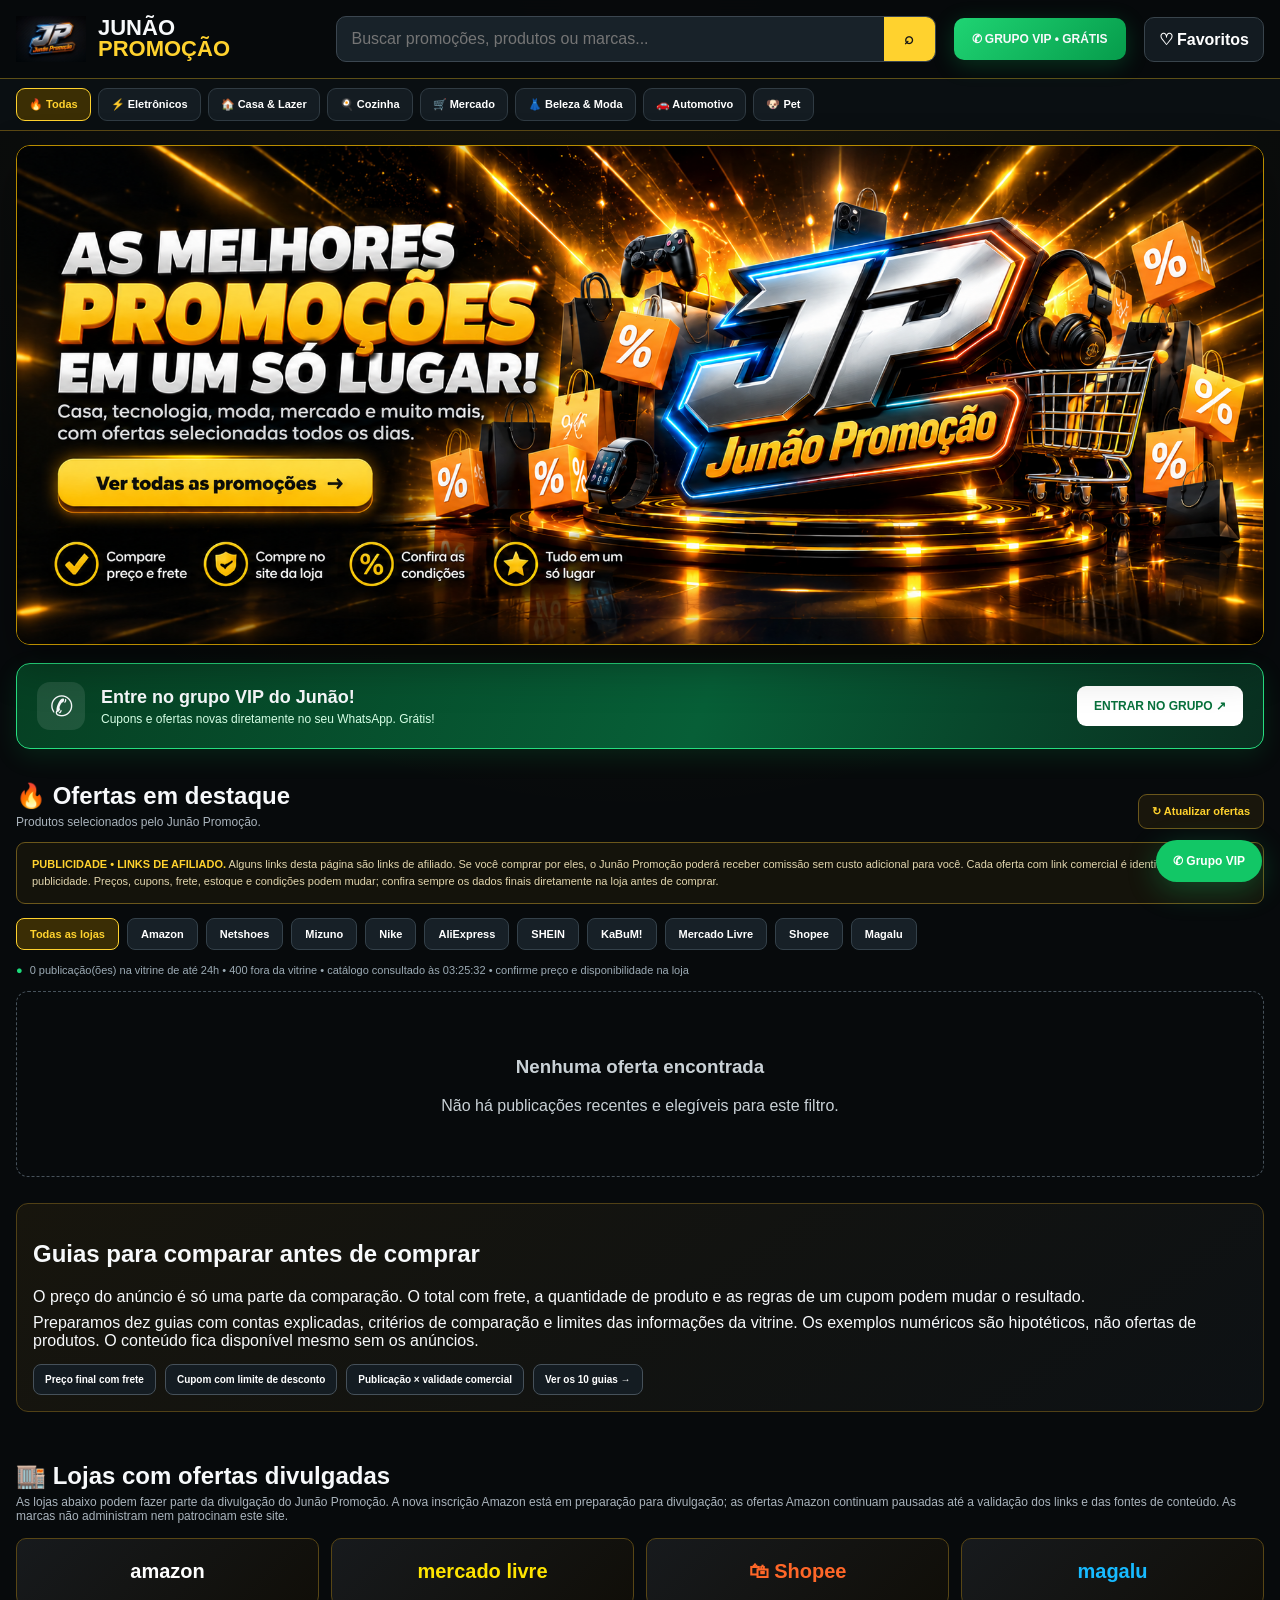
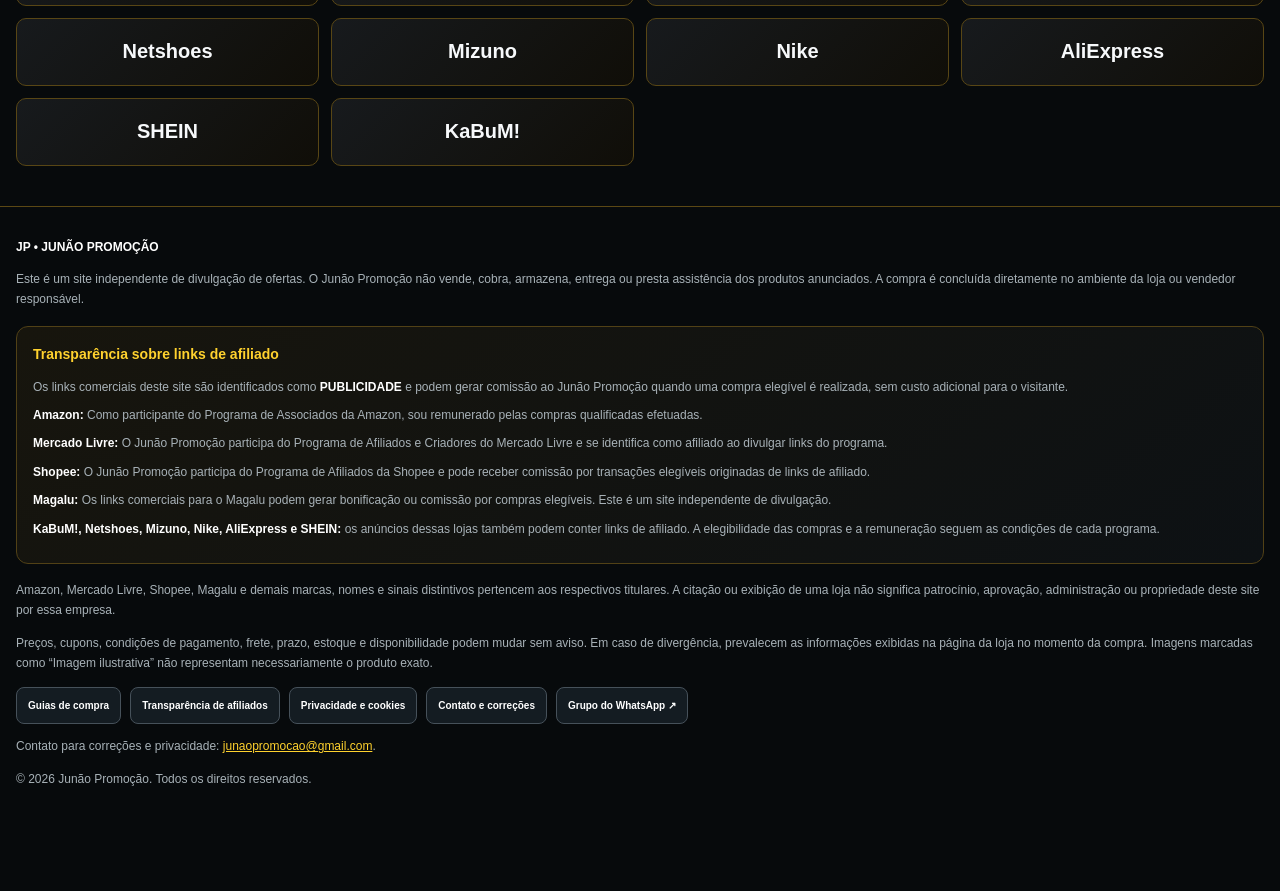
==== commit cd02d5d4: "Exibir ofertas Amazon atuais com foto, preço e link original" ====
--- a/index.html
+++ b/index.html
@@ -224,7 +224,6 @@
       <h3>Transparência sobre links de afiliado</h3>
       <p>Os links comerciais deste site são identificados como <span class="legal-destaque">PUBLICIDADE</span> e podem gerar comissão ao Junão Promoção quando uma compra elegível é realizada, sem custo adicional para o visitante.</p>
       <p><strong>Amazon:</strong> Como participante do Programa de Associados da Amazon, sou remunerado pelas compras qualificadas efetuadas.</p>
-      <p>As ofertas Amazon estão temporariamente indisponíveis nesta vitrine.</p>
       <p><strong>Mercado Livre:</strong> O Junão Promoção participa do Programa de Afiliados e Criadores do Mercado Livre e se identifica como afiliado ao divulgar links do programa.</p>
       <p><strong>Shopee:</strong> O Junão Promoção participa do Programa de Afiliados da Shopee e pode receber comissão por transações elegíveis originadas de links de afiliado.</p>
       <p><strong>Magalu:</strong> Os links comerciais para o Magalu podem gerar bonificação ou comissão por compras elegíveis. Este é um site independente de divulgação.</p>
@@ -253,9 +252,9 @@
 "use strict";
 
 const CONFIG = {
-  // Nova inscrição: somente o ID atual pode ser usado. A pausa permanece até validar a fonte de conteúdo.
+  // Retomada solicitada pelo proprietário: mantém o ID atual e valida a atribuição dos links curtos.
   amazonTag: "junaopromobr-20",
-  amazonPausada: true,
+  amazonPausada: false,
   // Ordem = desempate: o arquivo da Vercel (atualiza a cada deploy) vem antes do raw do GitHub (cache de até 5 min).
   fontes: [
     "/promocoes.json",
@@ -387,7 +386,7 @@
   if(links.some(link=>{
     try {
       const h = new URL(link).hostname.toLowerCase();
-      return ["amzn.to","link.amazon","a.co"].includes(h) || /(^|\.)amazon\.com(\.br)?$/.test(h);
+      return ["amzn.to","link.amazon","a.co","amzlink.to"].includes(h) || /(^|\.)amazon\.com(\.br)?$/.test(h);
     } catch { return false; }
   })) return "Amazon";
   // O domínio da loja prevalece sobre marcas no rótulo; intermediários genéricos não identificam a loja.
@@ -463,10 +462,18 @@
 function ofertaAtiva(item, agora = Date.now()){
   if(nomeLoja(item.loja,item) === "Amazon"){
     if(CONFIG.amazonPausada) return false;
-    // Links antigos/curtos sem atribuição comprovada não voltam ao tirar a pausa.
+    // O endereço exibido é exatamente o enviado no grupo; encurtadores precisam do destino registrado.
     try {
-      const u = new URL(item.link);
-      if(u.protocol !== "https:" || u.username || u.password || !/(^|\.)amazon\.com\.br$/.test(u.hostname)) return false;
+      const link = item.linkWhatsapp || item.link;
+      if(link !== item.link) return false;
+      let u = new URL(link);
+      if(u.protocol !== "https:" || u.username || u.password || u.port) return false;
+      if(["link.amazon","amzn.to","a.co","amzlink.to"].includes(u.hostname)){
+        const prova = item.amazonTracking;
+        if(!prova || prova.url !== link || prova.associateTag !== CONFIG.amazonTag) return false;
+        u = new URL(prova.destination);
+      }
+      if(u.protocol !== "https:" || u.username || u.password || u.port || !/(^|\.)amazon\.com\.br$/.test(u.hostname)) return false;
       if(u.searchParams.getAll("tag").length !== 1 || u.searchParams.get("tag") !== CONFIG.amazonTag) return false;
     } catch { return false; }
   }
@@ -588,13 +595,14 @@
     <div class="categoria">${escapar(item.categoriaNome || "Ofertas")}</div>
     ${precoDe && precoDe !== precoPor ? `<div class="preco-antigo">${escapar(precoDe)}</div>` : ""}
     <div class="preco">${escapar(precoPor || "Confira o preço")}</div>
+    ${loja === "Amazon" ? `<div class="imagem-tipo">Preço informado em ${escapar(new Date(timestampOferta(item)).toLocaleString("pt-BR",{timeZone:"America/Sao_Paulo"}))} (Brasília). Confira o preço e a disponibilidade na Amazon antes de comprar.</div>` : ""}
     <div class="imagem-tipo">${ilustrativa ? "Imagem ilustrativa" : (item.imagem ? "Imagem do produto" : "")}</div>
     <div class="timer-oferta" data-expira="${expiraEm(item)}">⏳ Sai da vitrine em <strong>${formatarTempoRestante(expiraEm(item) - Date.now())}</strong></div>
     <div class="imagem-tipo">Prazo da publicação; não confirma a duração da oferta na loja.</div>
     <div class="loja">${escapar(loja)}</div>
     ${loja === "KaBuM!" ? `<div class="link-afiliado-aviso">Oferta válida enquanto durarem os estoques. Cupons, quando indicados, sujeitos à disponibilidade do lote e às condições da campanha.</div>` : ""}
     <div class="link-afiliado-aviso">Publicidade • link de afiliado. O Junão Promoção pode receber comissão se houver compra elegível.</div>
-    <a class="botao-oferta" href="${escapar(link || "#")}" target="_blank" rel="sponsored noopener noreferrer" aria-label="Ver oferta em ${escapar(loja)} - link de afiliado">Ver oferta ↗</a>
+    <a class="botao-oferta" href="${escapar(link || "#")}" target="_blank" rel="sponsored noopener noreferrer" aria-label="Ver oferta em ${escapar(loja)} - link de afiliado">${loja === "Amazon" ? "Ver na Amazon ↗" : "Ver oferta ↗"}</a>
     ${link ? `<div class="endereco-oferta">Link da oferta:<a href="${escapar(link)}" target="_blank" rel="sponsored noopener noreferrer" aria-label="Link completo da oferta em ${escapar(loja)}">${escapar(link)}</a></div>` : ""}
   `;
 
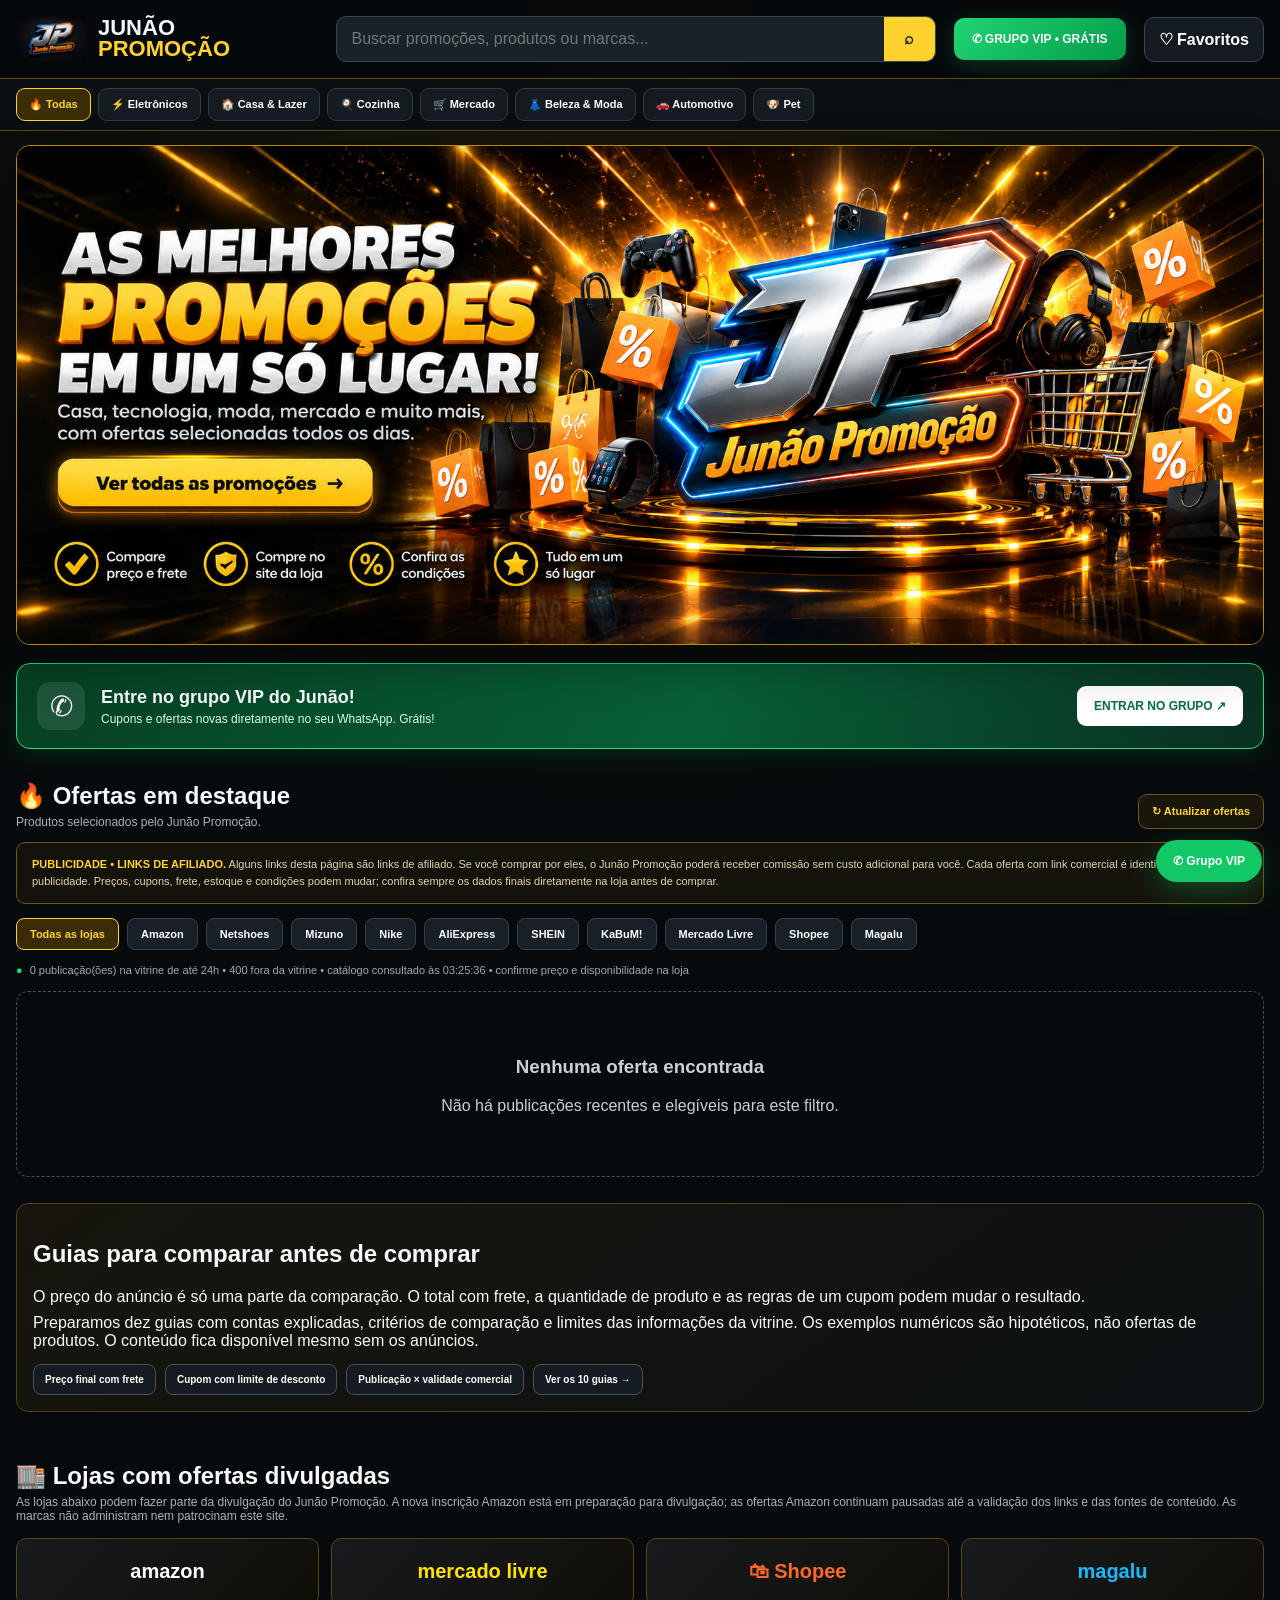
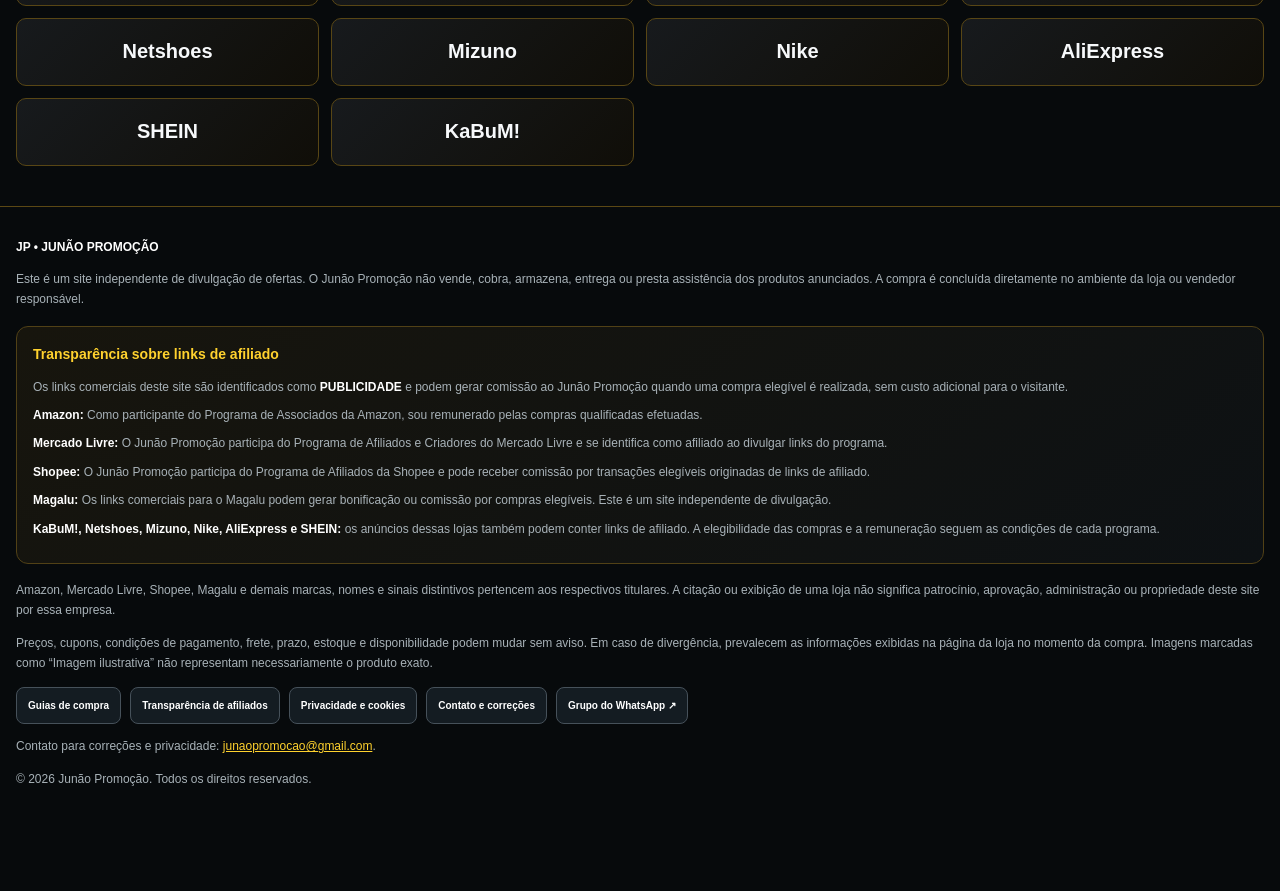
==== commit 776c89e6: "Mostrar condições da oferta junto ao preço Amazon" ====
--- a/index.html
+++ b/index.html
@@ -595,6 +595,7 @@
     <div class="categoria">${escapar(item.categoriaNome || "Ofertas")}</div>
     ${precoDe && precoDe !== precoPor ? `<div class="preco-antigo">${escapar(precoDe)}</div>` : ""}
     <div class="preco">${escapar(precoPor || "Confira o preço")}</div>
+    ${loja === "Amazon" && item.condicoes ? `<div class="link-afiliado-aviso" style="white-space:pre-line;overflow-wrap:anywhere"><strong>Condições da publicação:</strong> ${escapar(item.condicoes)}</div>` : ""}
     ${loja === "Amazon" ? `<div class="imagem-tipo">Preço informado em ${escapar(new Date(timestampOferta(item)).toLocaleString("pt-BR",{timeZone:"America/Sao_Paulo"}))} (Brasília). Confira o preço e a disponibilidade na Amazon antes de comprar.</div>` : ""}
     <div class="imagem-tipo">${ilustrativa ? "Imagem ilustrativa" : (item.imagem ? "Imagem do produto" : "")}</div>
     <div class="timer-oferta" data-expira="${expiraEm(item)}">⏳ Sai da vitrine em <strong>${formatarTempoRestante(expiraEm(item) - Date.now())}</strong></div>
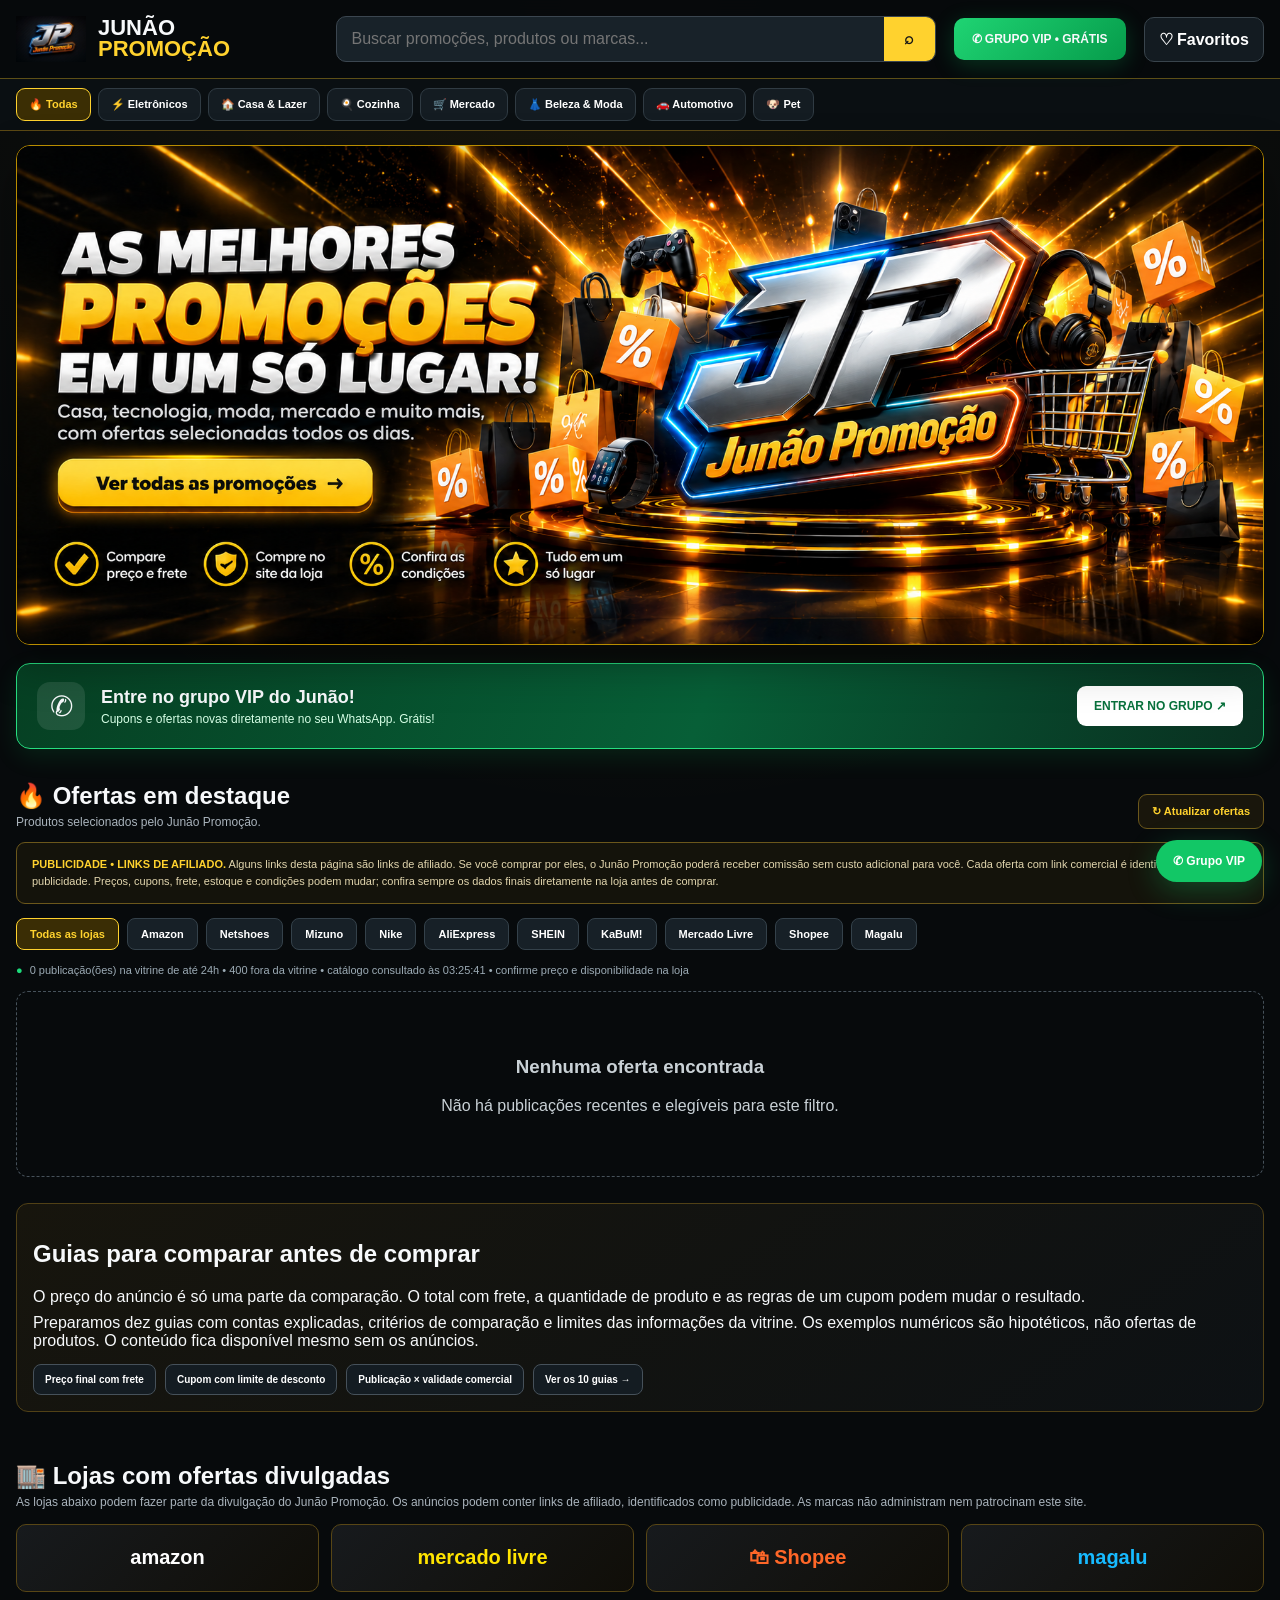
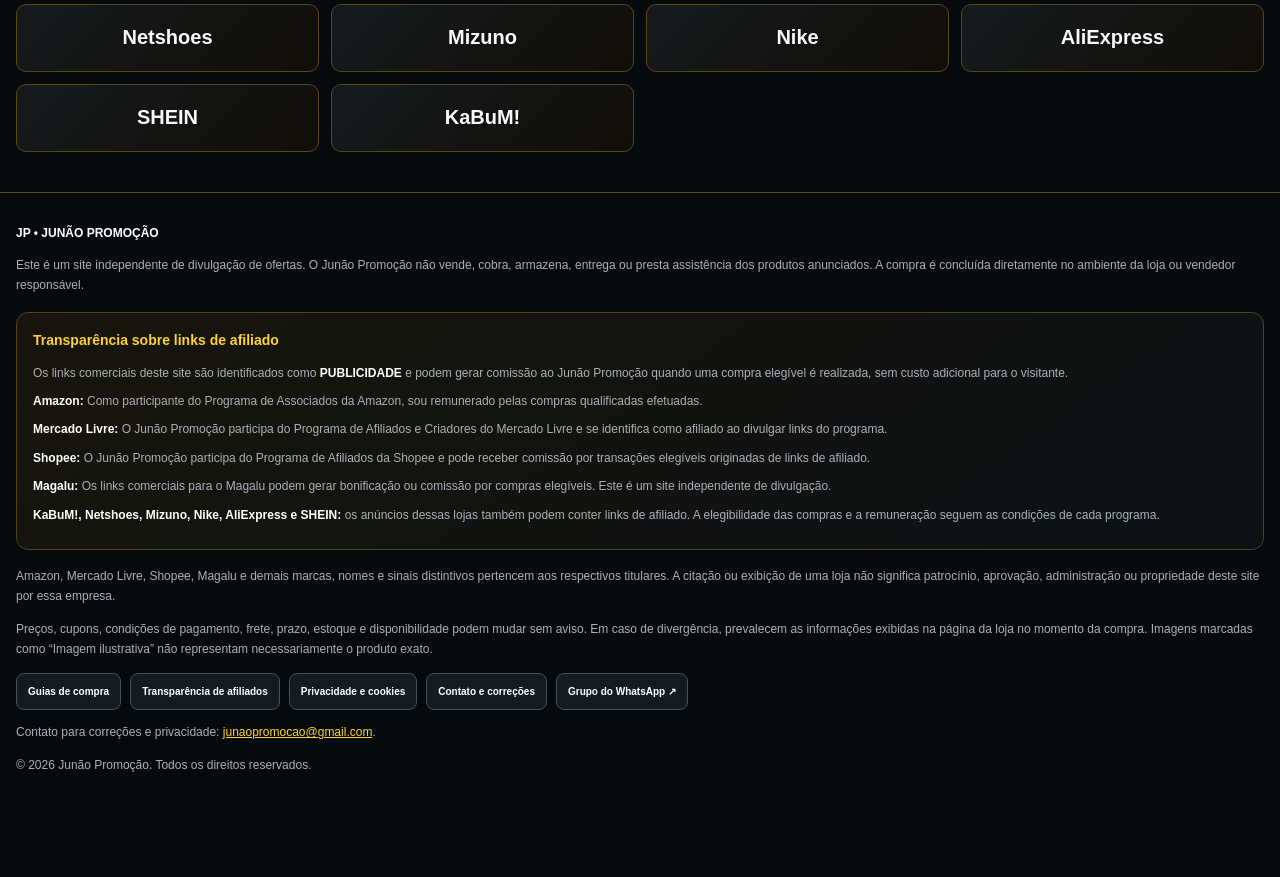
==== commit 175b2379: "Atualizar aviso das lojas com a retomada Amazon" ====
--- a/index.html
+++ b/index.html
@@ -199,7 +199,7 @@
 
   <section class="parceiras">
     <h2>🏬 Lojas com ofertas divulgadas</h2>
-    <p>As lojas abaixo podem fazer parte da divulgação do Junão Promoção. A nova inscrição Amazon está em preparação para divulgação; as ofertas Amazon continuam pausadas até a validação dos links e das fontes de conteúdo. As marcas não administram nem patrocinam este site.</p>
+    <p>As lojas abaixo podem fazer parte da divulgação do Junão Promoção. Os anúncios podem conter links de afiliado, identificados como publicidade. As marcas não administram nem patrocinam este site.</p>
     <div class="lojas">
       <div class="loja-card amz">amazon</div>
       <div class="loja-card ml">mercado livre</div>
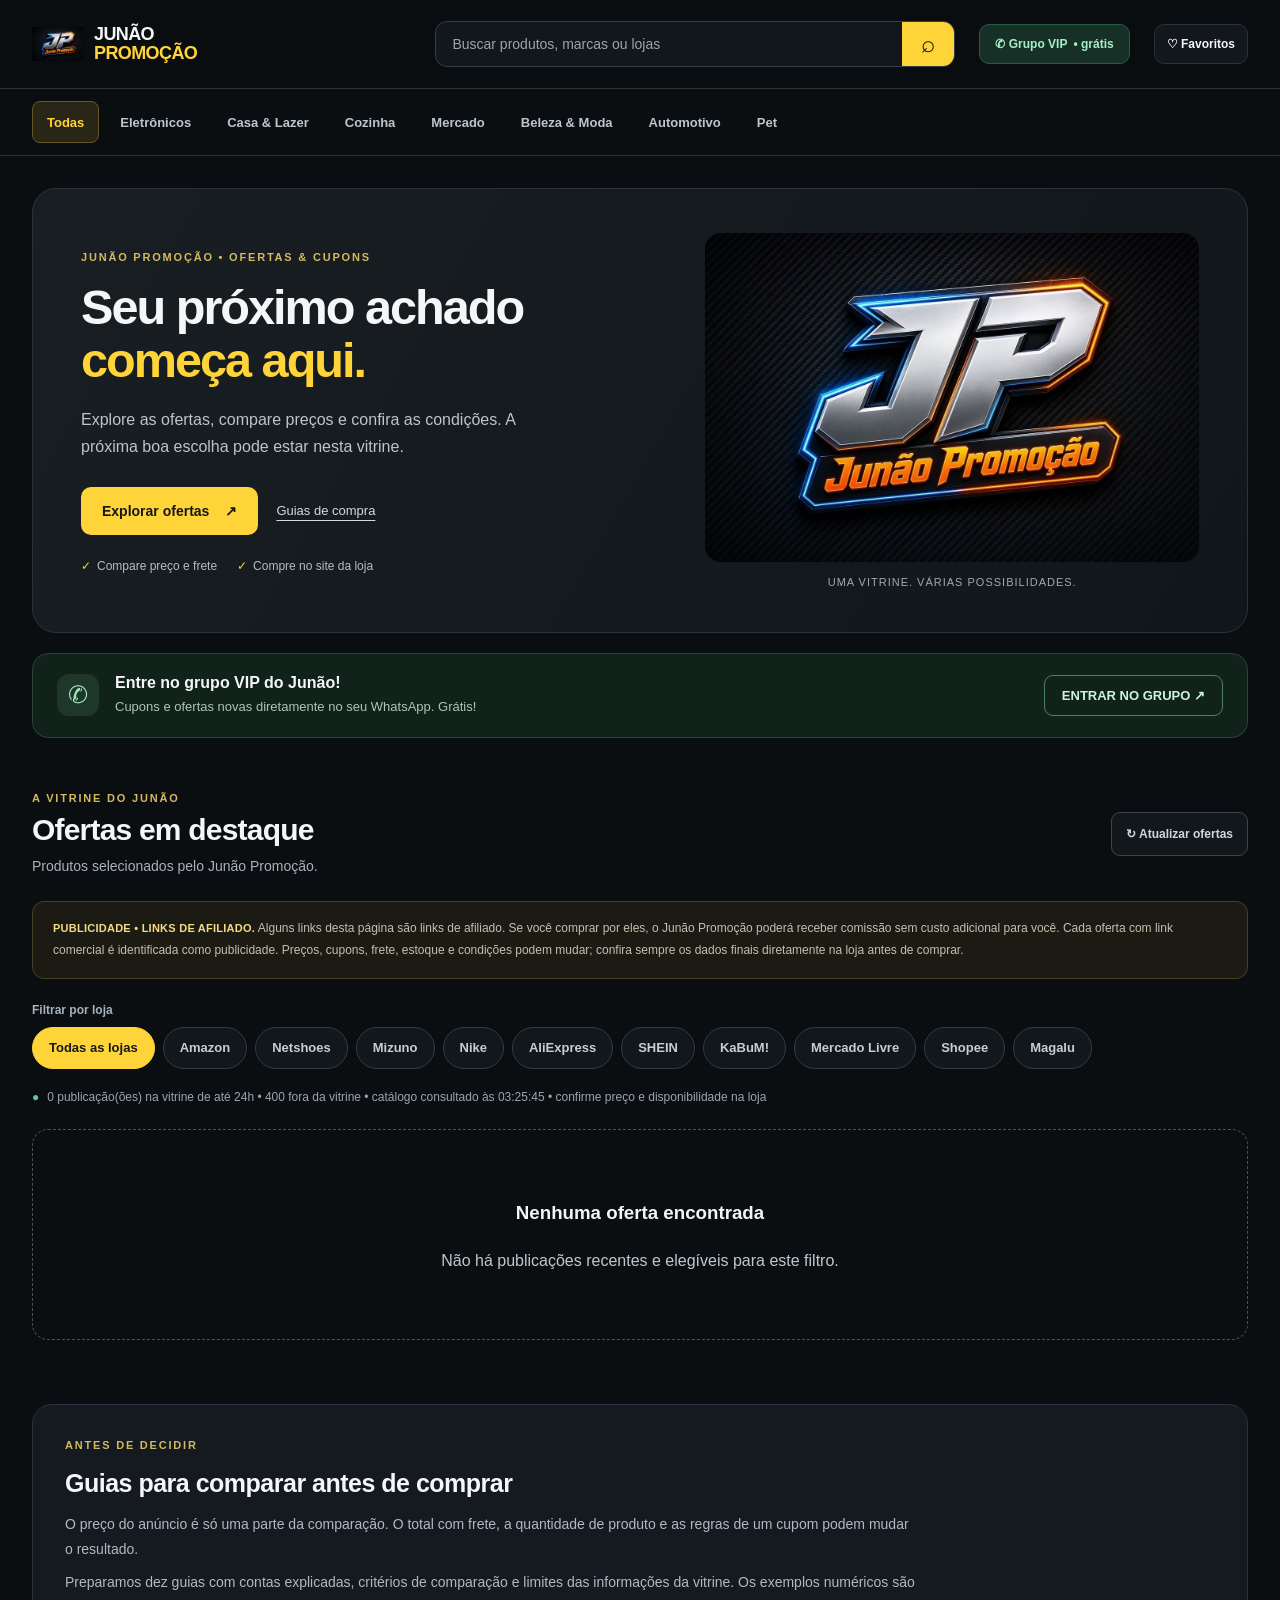
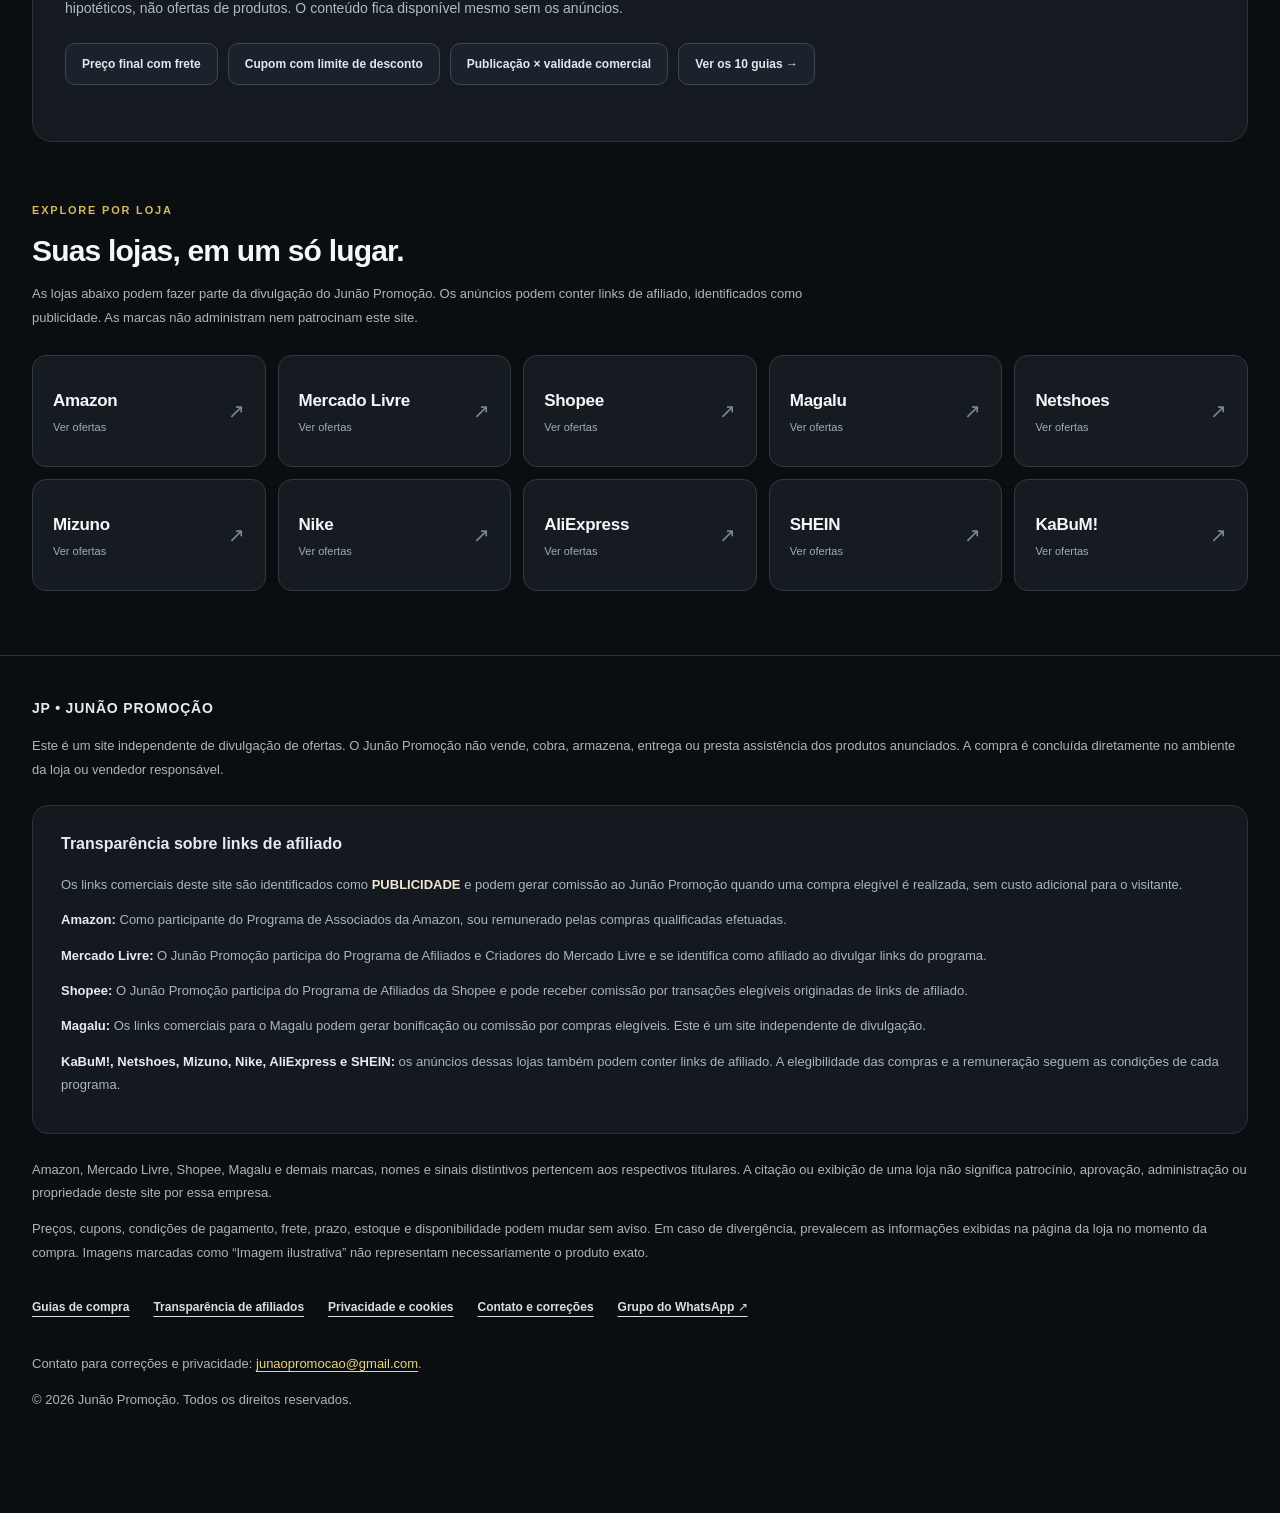
==== commit d1cb516c: "Renovar vitrine com lojas sem logos e layout adaptado ao celular" ====
--- a/index.html
+++ b/index.html
@@ -7,106 +7,7 @@
   <title>Junão Promoção | As melhores promoções em um só lugar</title>
   <meta name="description" content="Ofertas de Amazon, Mercado Livre, Shopee e Magalu selecionadas pelo Junão Promoção.">
 
-  <style>
-    :root{
-      --bg:#070a0c;--bg2:#0d1216;--panel:#11181e;--panel2:#172129;
-      --gold:#ffd22e;--gold2:#ffab00;--green:#16c86a;--text:#f7f9fb;
-      --muted:#a9b3bc;--line:#313b44;--danger:#ff5a68;
-    }
-    *{box-sizing:border-box}
-    html{scroll-behavior:smooth}
-    body{margin:0;background:radial-gradient(circle at 50% 0,rgba(255,177,0,.08),transparent 32%),var(--bg);color:var(--text);font-family:Arial,Helvetica,sans-serif}
-    a{color:inherit;text-decoration:none}
-    button,input{font:inherit}
-    button{cursor:pointer}
-    .container{width:min(1390px,calc(100% - 32px));margin:auto}
-
-    .topo{position:sticky;top:0;z-index:50;background:rgba(7,10,12,.96);border-bottom:1px solid rgba(255,210,46,.35);backdrop-filter:blur(14px)}
-    .topo-inner{min-height:78px;display:flex;align-items:center;gap:18px}
-    .marca{display:flex;align-items:center;gap:12px;flex:none}
-    .marca img{width:70px;height:54px;object-fit:contain}
-    .marca-texto{font-size:22px;font-weight:900;line-height:.95}.marca-texto span{display:block;color:var(--gold)}
-    .busca{display:flex;flex:1;max-width:600px;margin-left:auto;background:#182229;border:1px solid #3b4650;border-radius:10px;overflow:hidden;height:46px}
-    .busca input{width:100%;border:0;outline:0;background:transparent;color:#fff;padding:0 15px}
-    .busca button{width:54px;border:0;background:var(--gold);font-weight:900;color:#161616}
-    .whatsapp-topo{background:linear-gradient(135deg,#1fd473,#069c4b);padding:14px 18px;border-radius:10px;font-size:12px;font-weight:900;white-space:nowrap;box-shadow:0 5px 22px rgba(15,206,102,.22)}
-    .favoritos-topo{border:1px solid #39444c;background:#131b21;color:#fff;border-radius:10px;padding:12px 14px;font-weight:800}
-
-    .nav{border-bottom:1px solid #5b4814;background:#0a0f12}
-    .nav-scroll{display:flex;gap:7px;overflow-x:auto;padding:9px 0;scrollbar-width:none}.nav-scroll::-webkit-scrollbar{display:none}
-    .cat{flex:none;border:1px solid #303b43;background:#141c22;color:#fff;border-radius:9px;padding:9px 12px;font-size:11px;font-weight:800}
-    .cat.ativo{background:#3b2e04;border-color:var(--gold);color:var(--gold)}
-
-    .hero{position:relative;margin-top:14px;border:1px solid #b98d00;border-radius:14px;overflow:hidden;background:#090806;box-shadow:0 18px 45px rgba(0,0,0,.35)}
-    .hero img{display:block;width:100%;height:auto}
-    .hero a{position:absolute;left:3%;top:61%;width:28%;height:17%;border-radius:14px}
-
-    .vip{margin:18px 0 8px;display:flex;align-items:center;gap:16px;padding:18px 20px;border:1px solid #27de80;border-radius:14px;background:linear-gradient(110deg,#064023,#075f37 55%,#092f20);box-shadow:0 8px 25px rgba(0,205,94,.12)}
-    .vip-icone{display:grid;place-items:center;width:48px;height:48px;border-radius:13px;background:rgba(255,255,255,.1);font-size:28px}
-    .vip-texto{flex:1}.vip-texto strong{display:block;font-size:18px}.vip-texto span{display:block;margin-top:4px;color:#d6ffe6;font-size:12px}
-    .vip a{background:#fff;color:#08713c;padding:13px 17px;border-radius:9px;font-size:12px;font-weight:900}
-
-    .ofertas{padding:25px 0 10px}
-    .titulo-area{display:flex;align-items:end;justify-content:space-between;gap:15px;margin-bottom:13px}
-    .titulo-area h2{margin:0 0 5px;font-size:24px}.titulo-area p{margin:0;color:var(--muted);font-size:12px}
-    .atualizar{border:1px solid #6b571b;background:#19160c;color:var(--gold);border-radius:9px;padding:10px 13px;font-weight:900;font-size:11px}
-
-    .aviso{border:1px solid #6b571b;background:rgba(255,196,0,.05);border-radius:9px;padding:13px 15px;color:#e2d6ae;font-size:11px;line-height:1.55}.aviso strong{color:var(--gold)}
-    .filtros{display:flex;gap:8px;flex-wrap:wrap;margin:14px 0}
-    .filtro{border:1px solid #34414a;background:#172027;color:#fff;padding:9px 13px;border-radius:8px;font-size:11px;font-weight:900}
-    .filtro.ativo{background:#3a2d05;border-color:var(--gold);color:var(--gold)}
-
-    .status{margin:8px 0 15px;color:#9cabb5;font-size:11px}.status.ok::before{content:"●";color:#1dda7b;margin-right:7px}.status.erro::before{content:"●";color:var(--danger);margin-right:7px}
-
-    .produtos{display:grid;grid-template-columns:repeat(5,minmax(0,1fr));gap:12px}
-    .produto{position:relative;display:flex;flex-direction:column;min-width:0;background:#fff;color:#17212b;border-radius:12px;padding:11px;border:1px solid #e4e8ed;box-shadow:0 3px 14px rgba(0,0,0,.12);transition:.2s}
-    .produto:hover{transform:translateY(-3px);box-shadow:0 10px 28px rgba(255,193,0,.15)}
-    .pub{position:absolute;left:9px;top:9px;z-index:2;background:var(--gold);color:#111;border-radius:5px;padding:5px 7px;font-size:8px;font-weight:900}
-    .fav{position:absolute;right:9px;top:9px;z-index:2;width:34px;height:34px;border:0;border-radius:50%;background:#fff;color:#1a252d;font-size:22px;box-shadow:0 1px 8px rgba(0,0,0,.15)}.fav.salvo{color:#e72d4d}
-    .produto-img{height:185px;display:grid;place-items:center;background:#f4f6f8;border-radius:9px;overflow:hidden;margin-bottom:11px}
-    .produto-img img{width:100%;height:100%;object-fit:contain}
-    .sem-img{text-align:center;color:#7d8790;font-size:11px;padding:15px}.sem-img b{display:block;font-size:38px;margin-bottom:7px}
-    .produto h3{font-size:13px;line-height:1.4;margin:0 0 7px;min-height:55px;font-weight:900}
-    .categoria{color:#7c6690;font-size:10px;margin-bottom:7px}
-    .preco-antigo{text-decoration:line-through;color:#89939b;font-size:11px;margin-top:auto}
-    .preco{color:#0c9c4b;font-size:22px;font-weight:900;margin:2px 0 5px}
-    .imagem-tipo{font-size:9px;color:#89939b;min-height:14px}
-    .timer-oferta{display:flex;align-items:center;gap:5px;min-height:18px;margin:4px 0 2px;color:#596673;font-size:9px;font-weight:700;font-variant-numeric:tabular-nums}
-    .timer-oferta strong{color:#26333d;font-size:10px}
-    .loja{font-size:11px;font-weight:900;margin-top:10px;padding-top:9px;border-top:1px solid #edf0f2}.loja::before{content:"●";color:#ffc400;margin-right:6px}
-    .link-afiliado-aviso{margin-top:8px;font-size:9px;color:#697680;line-height:1.35}
-    .botao-oferta{display:block;text-align:center;margin-top:5px;padding:12px 8px;border-radius:9px;background:linear-gradient(#ffe466,#ffcb1f);color:#151515;font-size:12px;font-weight:900}
-    .botao-oferta:hover{background:#ffbe00}
-    .endereco-oferta{margin-top:9px;color:#52616e;font-size:10px;line-height:1.45;min-width:0}
-    .endereco-oferta a{display:block;color:#345e85;text-decoration:underline;overflow-wrap:anywhere;word-break:break-word}
-    .vazio{grid-column:1/-1;text-align:center;padding:45px 20px;border:1px dashed #46515a;border-radius:12px;color:#c9d1d6}
-
-    .paginacao{display:flex;align-items:center;justify-content:center;flex-wrap:wrap;gap:7px;margin:24px 0 4px}
-    .pagina-botao{min-width:40px;height:38px;padding:0 12px;border:1px solid #3a4650;border-radius:9px;background:#141d23;color:#fff;font-size:11px;font-weight:900;transition:.18s}
-    .pagina-botao:hover:not(:disabled){border-color:var(--gold);color:var(--gold);transform:translateY(-1px)}
-    .pagina-botao.ativo{background:linear-gradient(#ffe466,#ffcb1f);border-color:var(--gold);color:#161616}
-    .pagina-botao:disabled{opacity:.35;cursor:not-allowed}
-    .pagina-reticencias{color:#78858f;font-weight:900;padding:0 2px}
-    .pagina-info{width:100%;text-align:center;margin-top:3px;color:#8f9ca5;font-size:10px}
-    .paginacao:empty{display:none}
-
-    .parceiras{padding:34px 0 20px}.parceiras h2{margin:0 0 5px}.parceiras p{margin:0 0 15px;color:var(--muted);font-size:12px}
-    .lojas{display:grid;grid-template-columns:repeat(4,1fr);gap:12px}.loja-card{min-height:68px;display:grid;place-items:center;border:1px solid #584615;border-radius:10px;background:linear-gradient(135deg,#171a1d,#100e08);font-size:20px;font-weight:900}.amz{color:#fff}.ml{color:#ffe400}.shp{color:#ff6728}.mgl{color:#17baff}
-
-    footer{margin-top:20px;border-top:1px solid #5b4814;padding:30px 0 90px;color:#a8b2b8;font-size:12px;line-height:1.7}footer strong{color:#fff}
-    footer p a{color:var(--gold);text-decoration:underline}
-    .rodape-box{margin:16px 0;padding:16px;border:1px solid #514116;border-radius:12px;background:linear-gradient(145deg,#17150d,#0d1114)}
-    .rodape-box h3{margin:0 0 10px;color:var(--gold);font-size:14px}
-    .rodape-box p{margin:8px 0}
-    .rodape-links{display:flex;flex-wrap:wrap;gap:9px;margin-top:14px}
-    .rodape-link{border:1px solid #46515a;background:#141c22;color:#fff;border-radius:8px;padding:9px 11px;font-size:10px;font-weight:800}
-    .rodape-link:hover{border-color:var(--gold);color:var(--gold)}
-    .legal-destaque{color:#fff;font-weight:800}
-    .whatsapp-flutuante{position:fixed;right:18px;bottom:18px;z-index:60;background:#12c766;color:#fff;padding:14px 17px;border-radius:999px;font-weight:900;font-size:12px;box-shadow:0 8px 30px rgba(18,199,102,.3)}
-    @media(max-width:1200px){.produtos{grid-template-columns:repeat(4,1fr)}}
-    @media(max-width:900px){.topo-inner{flex-wrap:wrap;padding:9px 0}.busca{order:5;flex-basis:100%;max-width:none;margin:0}.produtos{grid-template-columns:repeat(3,1fr)}.vip{flex-wrap:wrap}.vip a{width:100%;text-align:center}}
-    @media(max-width:620px){.container{width:calc(100% - 20px)}.marca img{width:54px;height:44px}.marca-texto{font-size:17px}.whatsapp-topo{padding:11px 10px;font-size:9px}.favoritos-topo{padding:10px;font-size:10px}.hero img{min-height:190px;object-fit:cover;object-position:center}.produtos{grid-template-columns:repeat(2,1fr);gap:9px}.produto{padding:9px}.produto-img{height:145px}.produto h3{font-size:11px;min-height:48px}.preco{font-size:18px}.lojas{grid-template-columns:repeat(2,1fr)}.vip-texto strong{font-size:15px}.pagina-botao{min-width:36px;height:36px;padding:0 9px;font-size:10px}}
-  </style>
+  <link rel="stylesheet" href="/vitrine.css">
 </head>
 <body>
 
@@ -118,32 +19,41 @@
     </a>
 
     <form class="busca" id="formBusca">
-      <input id="campoBusca" type="search" placeholder="Buscar promoções, produtos ou marcas..." autocomplete="off">
+      <input id="campoBusca" type="search" aria-label="Buscar ofertas" placeholder="Buscar produtos, marcas ou lojas" autocomplete="off">
       <button type="submit" aria-label="Buscar">⌕</button>
     </form>
 
-    <a class="whatsapp-topo" href="https://chat.whatsapp.com/D8dS9M8ugnw3cI9DxT2LaQ" target="_blank" rel="noopener noreferrer">✆ GRUPO VIP • GRÁTIS</a>
-    <button class="favoritos-topo" id="botaoFavoritos" type="button">♡ Favoritos</button>
+    <a class="whatsapp-topo" href="https://chat.whatsapp.com/D8dS9M8ugnw3cI9DxT2LaQ" target="_blank" rel="noopener noreferrer" aria-label="Entrar no grupo VIP gratuito">✆ Grupo VIP<span class="desktop-texto"> • grátis</span></a>
+    <button class="favoritos-topo" id="botaoFavoritos" type="button" aria-label="Filtrar ofertas favoritas" aria-pressed="false">♡ Favoritos</button>
   </div>
 </header>
 
 <nav class="nav">
   <div class="container nav-scroll" id="categorias">
-    <button class="cat ativo" data-categoria="todas">🔥 Todas</button>
-    <button class="cat" data-categoria="eletronicos">⚡ Eletrônicos</button>
-    <button class="cat" data-categoria="casa">🏠 Casa & Lazer</button>
-    <button class="cat" data-categoria="cozinha">🍳 Cozinha</button>
-    <button class="cat" data-categoria="mercado">🛒 Mercado</button>
-    <button class="cat" data-categoria="moda">👗 Beleza & Moda</button>
-    <button class="cat" data-categoria="automotivo">🚗 Automotivo</button>
-    <button class="cat" data-categoria="pet">🐶 Pet</button>
+    <button class="cat ativo" data-categoria="todas" aria-pressed="true">Todas</button>
+    <button class="cat" data-categoria="eletronicos" aria-pressed="false">Eletrônicos</button>
+    <button class="cat" data-categoria="casa" aria-pressed="false">Casa & Lazer</button>
+    <button class="cat" data-categoria="cozinha" aria-pressed="false">Cozinha</button>
+    <button class="cat" data-categoria="mercado" aria-pressed="false">Mercado</button>
+    <button class="cat" data-categoria="moda" aria-pressed="false">Beleza & Moda</button>
+    <button class="cat" data-categoria="automotivo" aria-pressed="false">Automotivo</button>
+    <button class="cat" data-categoria="pet" aria-pressed="false">Pet</button>
   </div>
 </nav>
 
 <main class="container">
-  <section class="hero">
-    <img src="banner-jp-revisado.png" alt="Junão Promoção: compare preço e frete, compre no site da loja e confira as condições">
-    <a href="#ofertas" aria-label="Ver todas as promoções"></a>
+  <section class="hero" aria-labelledby="tituloHero">
+    <div class="hero-texto">
+      <span class="sobretitulo">Junão Promoção • Ofertas & cupons</span>
+      <h1 id="tituloHero">Seu próximo achado<br><span>começa aqui.</span></h1>
+      <p>Explore as ofertas, compare preços e confira as condições. A próxima boa escolha pode estar nesta vitrine.</p>
+      <div class="hero-acoes">
+        <a class="acao-principal" href="#ofertas" aria-label="Ver todas as promoções">Explorar ofertas <span aria-hidden="true">↗</span></a>
+        <a class="acao-secundaria" href="/guias/">Guias de compra</a>
+      </div>
+      <div class="hero-notas"><span>Compare preço e frete</span><span>Compre no site da loja</span></div>
+    </div>
+    <div class="hero-marca"><img src="logo.jpg" alt="Junão Promoção" width="1248" height="832"><p>UMA VITRINE. VÁRIAS POSSIBILIDADES.</p></div>
   </section>
 
   <aside class="vip">
@@ -158,7 +68,8 @@
   <section class="ofertas" id="ofertas">
     <div class="titulo-area">
       <div>
-        <h2>🔥 Ofertas em destaque</h2>
+        <span class="sobretitulo">A vitrine do Junão</span>
+        <h2>Ofertas em destaque</h2>
         <p>Produtos selecionados pelo Junão Promoção.</p>
       </div>
       <button class="atualizar" id="botaoAtualizar" type="button">↻ Atualizar ofertas</button>
@@ -166,7 +77,8 @@
 
     <div class="aviso"><strong>PUBLICIDADE • LINKS DE AFILIADO.</strong> Alguns links desta página são links de afiliado. Se você comprar por eles, o Junão Promoção poderá receber comissão sem custo adicional para você. Cada oferta com link comercial é identificada como publicidade. Preços, cupons, frete, estoque e condições podem mudar; confira sempre os dados finais diretamente na loja antes de comprar.</div>
 
-    <div class="filtros" id="filtrosLoja">
+    <p class="filtros-rotulo" id="filtrosRotulo">Filtrar por loja</p>
+    <div class="filtros" id="filtrosLoja" role="group" aria-labelledby="filtrosRotulo">
       <button class="filtro ativo" data-loja="todas">Todas as lojas</button>
       <button class="filtro" data-loja="Amazon">Amazon</button>
       <button class="filtro" data-loja="Netshoes">Netshoes</button>
@@ -185,7 +97,8 @@
     <nav class="paginacao" id="paginacao" aria-label="Navegação entre páginas de ofertas"></nav>
   </section>
 
-  <section class="rodape-box" aria-labelledby="guiasTitulo">
+  <section class="guias" aria-labelledby="guiasTitulo">
+    <span class="sobretitulo">Antes de decidir</span>
     <h2 id="guiasTitulo">Guias para comparar antes de comprar</h2>
     <p>O preço do anúncio é só uma parte da comparação. O total com frete, a quantidade de produto e as regras de um cupom podem mudar o resultado.</p>
     <p>Preparamos dez guias com contas explicadas, critérios de comparação e limites das informações da vitrine. Os exemplos numéricos são hipotéticos, não ofertas de produtos. O conteúdo fica disponível mesmo sem os anúncios.</p>
@@ -197,20 +110,21 @@
     </div>
   </section>
 
-  <section class="parceiras">
-    <h2>🏬 Lojas com ofertas divulgadas</h2>
+  <section class="parceiras" aria-labelledby="lojasTitulo">
+    <span class="sobretitulo">Explore por loja</span>
+    <h2 id="lojasTitulo">Suas lojas, em um só lugar.</h2>
     <p>As lojas abaixo podem fazer parte da divulgação do Junão Promoção. Os anúncios podem conter links de afiliado, identificados como publicidade. As marcas não administram nem patrocinam este site.</p>
-    <div class="lojas">
-      <div class="loja-card amz">amazon</div>
-      <div class="loja-card ml">mercado livre</div>
-      <div class="loja-card shp">🛍 Shopee</div>
-      <div class="loja-card mgl">magalu</div>
-      <div class="loja-card">Netshoes</div>
-      <div class="loja-card">Mizuno</div>
-      <div class="loja-card">Nike</div>
-      <div class="loja-card">AliExpress</div>
-      <div class="loja-card">SHEIN</div>
-      <div class="loja-card">KaBuM!</div>
+    <div class="lojas" aria-label="Navegar pelas ofertas das lojas">
+      <a class="loja-card" href="#ofertas" data-loja="Amazon"><span><strong>Amazon</strong><small>Ver ofertas</small></span><span class="loja-seta" aria-hidden="true">↗</span></a>
+      <a class="loja-card" href="#ofertas" data-loja="Mercado Livre"><span><strong>Mercado Livre</strong><small>Ver ofertas</small></span><span class="loja-seta" aria-hidden="true">↗</span></a>
+      <a class="loja-card" href="#ofertas" data-loja="Shopee"><span><strong>Shopee</strong><small>Ver ofertas</small></span><span class="loja-seta" aria-hidden="true">↗</span></a>
+      <a class="loja-card" href="#ofertas" data-loja="Magazine Luiza"><span><strong>Magalu</strong><small>Ver ofertas</small></span><span class="loja-seta" aria-hidden="true">↗</span></a>
+      <a class="loja-card" href="#ofertas" data-loja="Netshoes"><span><strong>Netshoes</strong><small>Ver ofertas</small></span><span class="loja-seta" aria-hidden="true">↗</span></a>
+      <a class="loja-card" href="#ofertas" data-loja="Mizuno"><span><strong>Mizuno</strong><small>Ver ofertas</small></span><span class="loja-seta" aria-hidden="true">↗</span></a>
+      <a class="loja-card" href="#ofertas" data-loja="Nike"><span><strong>Nike</strong><small>Ver ofertas</small></span><span class="loja-seta" aria-hidden="true">↗</span></a>
+      <a class="loja-card" href="#ofertas" data-loja="AliExpress"><span><strong>AliExpress</strong><small>Ver ofertas</small></span><span class="loja-seta" aria-hidden="true">↗</span></a>
+      <a class="loja-card" href="#ofertas" data-loja="SHEIN"><span><strong>SHEIN</strong><small>Ver ofertas</small></span><span class="loja-seta" aria-hidden="true">↗</span></a>
+      <a class="loja-card" href="#ofertas" data-loja="KaBuM!"><span><strong>KaBuM!</strong><small>Ver ofertas</small></span><span class="loja-seta" aria-hidden="true">↗</span></a>
     </div>
   </section>
 </main>
@@ -245,8 +159,6 @@
     <p>© <span id="ano"></span> Junão Promoção. Todos os direitos reservados.</p>
   </div>
 </footer>
-
-<a class="whatsapp-flutuante" href="https://chat.whatsapp.com/D8dS9M8ugnw3cI9DxT2LaQ" target="_blank" rel="noopener noreferrer">✆ Grupo VIP</a>
 
 <script>
 "use strict";
@@ -588,23 +500,29 @@
   const card = document.createElement("article");
   card.className = "produto";
   card.innerHTML = `
-    <span class="pub">PUBLICIDADE</span>
-    <button class="fav ${salvo ? "salvo" : ""}" type="button" aria-label="Favoritar">${salvo ? "♥" : "♡"}</button>
+    <div class="produto-topo"><span class="pub">PUBLICIDADE</span>
+    <button class="fav ${salvo ? "salvo" : ""}" type="button" aria-label="${salvo ? "Remover dos favoritos" : "Favoritar"}" aria-pressed="${salvo}">${salvo ? "♥" : "♡"}</button></div>
     <div class="produto-img">${criarImagem(item)}</div>
+    <div class="produto-resumo">
+    <div class="categoria">${escapar(item.categoriaNome || "Ofertas")}</div>
     <h3>${escapar(item.titulo || "Oferta especial")}</h3>
-    <div class="categoria">${escapar(item.categoriaNome || "Ofertas")}</div>
-    ${precoDe && precoDe !== precoPor ? `<div class="preco-antigo">${escapar(precoDe)}</div>` : ""}
-    <div class="preco">${escapar(precoPor || "Confira o preço")}</div>
-    ${loja === "Amazon" && item.condicoes ? `<div class="link-afiliado-aviso" style="white-space:pre-line;overflow-wrap:anywhere"><strong>Condições da publicação:</strong> ${escapar(item.condicoes)}</div>` : ""}
+    </div>
+    <div class="precos"><div class="preco-antigo">${precoDe && precoDe !== precoPor ? escapar(precoDe) : ""}</div>
+    <div class="preco">${escapar(precoPor || "Confira o preço")}</div></div>
+    ${loja === "Amazon" && item.condicoes ? `<div class="condicoes-oferta"><strong>Condições da publicação:</strong>${escapar(item.condicoes)}</div>` : ""}
+    <div class="detalhes-oferta">
     ${loja === "Amazon" ? `<div class="imagem-tipo">Preço informado em ${escapar(new Date(timestampOferta(item)).toLocaleString("pt-BR",{timeZone:"America/Sao_Paulo"}))} (Brasília). Confira o preço e a disponibilidade na Amazon antes de comprar.</div>` : ""}
     <div class="imagem-tipo">${ilustrativa ? "Imagem ilustrativa" : (item.imagem ? "Imagem do produto" : "")}</div>
     <div class="timer-oferta" data-expira="${expiraEm(item)}">⏳ Sai da vitrine em <strong>${formatarTempoRestante(expiraEm(item) - Date.now())}</strong></div>
     <div class="imagem-tipo">Prazo da publicação; não confirma a duração da oferta na loja.</div>
+    </div>
+    <div class="produto-rodape">
     <div class="loja">${escapar(loja)}</div>
     ${loja === "KaBuM!" ? `<div class="link-afiliado-aviso">Oferta válida enquanto durarem os estoques. Cupons, quando indicados, sujeitos à disponibilidade do lote e às condições da campanha.</div>` : ""}
     <div class="link-afiliado-aviso">Publicidade • link de afiliado. O Junão Promoção pode receber comissão se houver compra elegível.</div>
     <a class="botao-oferta" href="${escapar(link || "#")}" target="_blank" rel="sponsored noopener noreferrer" aria-label="Ver oferta em ${escapar(loja)} - link de afiliado">${loja === "Amazon" ? "Ver na Amazon ↗" : "Ver oferta ↗"}</a>
     ${link ? `<div class="endereco-oferta">Link da oferta:<a href="${escapar(link)}" target="_blank" rel="sponsored noopener noreferrer" aria-label="Link completo da oferta em ${escapar(loja)}">${escapar(link)}</a></div>` : ""}
+    </div>
   `;
 
   card.querySelector(".fav").addEventListener("click",()=>alternarFavorito(link));
@@ -753,19 +671,51 @@
 });
 
 document.querySelectorAll("[data-loja]").forEach(botao=>{
-  botao.addEventListener("click",()=>{
+  botao.addEventListener("click",e=>{
+    const atalho = botao.classList.contains("loja-card");
+    if(atalho){
+      e.preventDefault();
+      categoriaAtual = "todas";
+      buscaAtual = "";
+      campoBusca.value = "";
+      mostrarFavoritos = false;
+      document.getElementById("botaoFavoritos").textContent = "♡ Favoritos";
+      document.getElementById("botaoFavoritos").setAttribute("aria-pressed","false");
+      document.querySelectorAll("[data-categoria]").forEach(x=>{
+        const ativo = x.dataset.categoria === "todas";
+        x.classList.toggle("ativo",ativo);
+        x.setAttribute("aria-pressed",String(ativo));
+      });
+    }
     lojaAtual = botao.dataset.loja;
     paginaAtual = 1;
-    document.querySelectorAll("[data-loja]").forEach(x=>x.classList.toggle("ativo",x===botao));
+    document.querySelectorAll("[data-loja]").forEach(x=>{
+      const ativo = x.dataset.loja === lojaAtual;
+      x.classList.toggle("ativo",ativo);
+      if(x.tagName === "BUTTON") x.setAttribute("aria-pressed",String(ativo));
+      else if(ativo) x.setAttribute("aria-current","true");
+      else x.removeAttribute("aria-current");
+    });
     renderizar();
+    if(atalho){
+      document.getElementById("ofertas").scrollIntoView({behavior:"smooth",block:"start"});
+      const filtros = document.getElementById("filtrosLoja");
+      const selecionado = filtros.querySelector(".ativo");
+      filtros.scrollLeft += selecionado.getBoundingClientRect().left - filtros.getBoundingClientRect().left - 12;
+      selecionado.focus({preventScroll:true});
+    }
   });
+  if(botao.tagName === "BUTTON") botao.setAttribute("aria-pressed",String(botao.dataset.loja === lojaAtual));
 });
 
 document.querySelectorAll("[data-categoria]").forEach(botao=>{
   botao.addEventListener("click",()=>{
     categoriaAtual = botao.dataset.categoria;
     paginaAtual = 1;
-    document.querySelectorAll("[data-categoria]").forEach(x=>x.classList.toggle("ativo",x===botao));
+    document.querySelectorAll("[data-categoria]").forEach(x=>{
+      x.classList.toggle("ativo",x===botao);
+      x.setAttribute("aria-pressed",String(x===botao));
+    });
     renderizar();
     document.getElementById("ofertas").scrollIntoView({behavior:"smooth"});
   });
@@ -774,7 +724,8 @@
 document.getElementById("botaoFavoritos").addEventListener("click",()=>{
   mostrarFavoritos = !mostrarFavoritos;
   paginaAtual = 1;
-  document.getElementById("botaoFavoritos").textContent = mostrarFavoritos ? "♥ Mostrando favoritos" : "♡ Favoritos";
+  document.getElementById("botaoFavoritos").textContent = mostrarFavoritos ? "♥ Favoritos" : "♡ Favoritos";
+  document.getElementById("botaoFavoritos").setAttribute("aria-pressed",String(mostrarFavoritos));
   renderizar();
   document.getElementById("ofertas").scrollIntoView({behavior:"smooth"});
 });
--- a/vitrine.css
+++ b/vitrine.css
@@ -0,0 +1,1286 @@
+:root {
+  color-scheme:dark;
+  --bg:#0b0e11;
+  --bg2:#12171c;
+  --panel:#171d23;
+  --gold:#ffd438;
+  --green:#10ac65;
+  --text:#f5f6f7;
+  --muted:#a9b1bb;
+  --line:#2a323b;
+  --danger:#ff8590
+}
+* {
+  box-sizing:border-box
+}
+html {
+  scroll-behavior:smooth;
+  scroll-padding-top:110px
+}
+body {
+  margin:0;
+  background:var(--bg);
+  color:var(--text);
+  font-family:Inter,"Segoe UI",Arial,sans-serif;
+  -webkit-font-smoothing:antialiased
+}
+a {
+  color:inherit;
+  text-decoration:none
+}
+button,input {
+  font:inherit
+}
+button {
+  cursor:pointer
+}
+a,button,input {
+  -webkit-tap-highlight-color:transparent
+}
+button:focus-visible,a:focus-visible,input:focus-visible {
+  outline:3px solid #c08e00;
+  outline-offset:4px
+}
+.container {
+  width:min(1280px,calc(100% - 64px));
+  margin-inline:auto
+}
+.topo {
+  position:sticky;
+  top:0;
+  z-index:50;
+  background:rgba(11,14,17,.97);
+  border-bottom:1px solid var(--line);
+  backdrop-filter:blur(16px)
+}
+.topo-inner {
+  min-height:88px;
+  display:flex;
+  align-items:center;
+  gap:24px
+}
+.marca {
+  display:flex;
+  align-items:center;
+  gap:10px;
+  flex:none
+}
+.marca img {
+  width:52px;
+  height:46px;
+  object-fit:contain;
+  border-radius:6px
+}
+.marca-texto {
+  font-size:18px;
+  font-weight:800;
+  line-height:1.05;
+  letter-spacing:-.6px
+}
+.marca-texto span {
+  display:block;
+  color:var(--gold)
+}
+.busca {
+  display:flex;
+  flex:1;
+  max-width:520px;
+  margin-left:auto;
+  background:var(--bg2);
+  border:1px solid #35404a;
+  border-radius:12px;
+  overflow:hidden;
+  height:46px
+}
+.busca:focus-within {
+  border-color:var(--gold)
+}
+.busca input {
+  width:100%;
+  min-width:0;
+  border:0;
+  background:transparent;
+  color:var(--text);
+  padding:0 16px;
+  outline:none;
+  font-size:14px
+}
+.busca input::placeholder {
+  color:#9aa5af
+}
+.busca button {
+  width:52px;
+  flex:none;
+  border:0;
+  background:var(--gold);
+  color:#131619;
+  font-size:24px
+}
+.whatsapp-topo {
+  display:flex;
+  align-items:center;
+  justify-content:center;
+  gap:6px;
+  background:#173027;
+  border:1px solid #2a5944;
+  color:#a8eec7;
+  padding:12px 15px;
+  border-radius:10px;
+  font-size:12px;
+  font-weight:650;
+  white-space:nowrap
+}
+.whatsapp-topo:hover {
+  background:#204333
+}
+.favoritos-topo {
+  border:1px solid var(--line);
+  background:var(--bg2);
+  color:var(--text);
+  border-radius:10px;
+  padding:12px;
+  font-size:12px;
+  font-weight:600;
+  white-space:nowrap
+}
+.favoritos-topo[aria-pressed=true] {
+  border-color:var(--gold);
+  color:var(--gold)
+}
+.nav {
+  border-bottom:1px solid var(--line)
+}
+.nav-scroll {
+  display:flex;
+  gap:6px;
+  overflow-x:auto;
+  padding:12px 0;
+  scrollbar-width:none
+}
+.nav-scroll::-webkit-scrollbar {
+  display:none
+}
+.cat {
+  flex:none;
+  border:1px solid transparent;
+  background:transparent;
+  color:#bdc5cd;
+  border-radius:8px;
+  padding:10px 14px;
+  font-size:13px;
+  font-weight:550;
+  min-height:42px
+}
+.cat:hover {
+  background:var(--panel);
+  color:#fff
+}
+.cat.ativo {
+  background:#292617;
+  border-color:#655623;
+  color:var(--gold)
+}
+.hero {
+  display:grid;
+  grid-template-columns:1.2fr 1fr;
+  align-items:center;
+  gap:32px;
+  margin-top:32px;
+  padding:44px 48px;
+  border:1px solid var(--line);
+  border-radius:24px;
+  background:linear-gradient(120deg,#191e23,#11161b);
+  overflow:hidden
+}
+.sobretitulo {
+  display:block;
+  margin:0 0 16px;
+  color:#d4b95e;
+  font-size:11px;
+  line-height:1.5;
+  font-weight:700;
+  letter-spacing:1.8px;
+  text-transform:uppercase
+}
+.hero h1 {
+  font-size:clamp(32px,3.8vw,54px);
+  line-height:1.08;
+  letter-spacing:-2px;
+  margin:0 0 20px;
+  font-weight:750
+}
+.hero h1 span {
+  color:var(--gold)
+}
+.hero-texto>p {
+  max-width:440px;
+  font-size:16px;
+  line-height:1.7;
+  color:#bcc4cc;
+  margin:0 0 26px
+}
+.hero-acoes {
+  display:flex;
+  gap:18px;
+  align-items:center;
+  flex-wrap:wrap
+}
+.acao-principal {
+  display:inline-flex;
+  align-items:center;
+  justify-content:center;
+  gap:16px;
+  background:var(--gold);
+  color:#151714;
+  min-height:48px;
+  padding:12px 21px;
+  border-radius:10px;
+  font-size:14px;
+  font-weight:750
+}
+.acao-principal:hover {
+  background:#ffe273
+}
+.acao-secundaria {
+  font-size:13px;
+  color:#d4dae0;
+  text-decoration:underline;
+  text-underline-offset:5px
+}
+.hero-marca {
+  min-width:0
+}
+.hero-marca img {
+  display:block;
+  width:100%;
+  height:auto;
+  border-radius:16px
+}
+.hero-marca p {
+  margin:14px 0 0;
+  color:#9fa9b3;
+  text-align:center;
+  font-size:11px;
+  letter-spacing:1px
+}
+.hero-notas {
+  display:flex;
+  flex-wrap:wrap;
+  gap:10px 20px;
+  margin-top:24px;
+  color:#b3bec7;
+  font-size:12px
+}
+.hero-notas span::before {
+  content:"✓";
+  margin-right:6px;
+  color:var(--gold)
+}
+.vip {
+  display:flex;
+  align-items:center;
+  gap:16px;
+  margin:20px 0 8px;
+  padding:20px 24px;
+  border:1px solid #284436;
+  border-radius:16px;
+  background:#11221a
+}
+.vip-icone {
+  display:grid;
+  place-items:center;
+  flex:none;
+  width:42px;
+  height:42px;
+  border-radius:12px;
+  background:#1e3728;
+  color:#9ee6bd;
+  font-size:24px
+}
+.vip-texto {
+  flex:1
+}
+.vip-texto strong {
+  display:block;
+  font-size:16px;
+  font-weight:650
+}
+.vip-texto span {
+  display:block;
+  margin-top:5px;
+  color:#abc6b7;
+  font-size:13px;
+  line-height:1.5
+}
+.vip a {
+  flex:none;
+  display:block;
+  border:1px solid #4b8061;
+  color:#c9f5dc;
+  border-radius:9px;
+  padding:12px 17px;
+  font-size:13px;
+  font-weight:650
+}
+.vip a:hover {
+  background:#1d3929
+}
+.ofertas {
+  padding:44px 0 24px;
+  scroll-margin-top:20px
+}
+.titulo-area {
+  display:flex;
+  align-items:center;
+  justify-content:space-between;
+  gap:20px;
+  margin-bottom:24px
+}
+.titulo-area .sobretitulo {
+  margin-bottom:7px
+}
+.titulo-area h2 {
+  font-size:30px;
+  letter-spacing:-.8px;
+  font-weight:700;
+  margin:0 0 8px
+}
+.titulo-area p {
+  margin:0;
+  color:var(--muted);
+  font-size:14px;
+  line-height:1.6
+}
+.atualizar {
+  flex:none;
+  border:1px solid #3c454d;
+  background:var(--bg2);
+  color:#d0d7dd;
+  border-radius:9px;
+  padding:12px 14px;
+  min-height:44px;
+  font-size:12px;
+  font-weight:600
+}
+.atualizar:hover {
+  border-color:var(--gold);
+  color:var(--gold)
+}
+.aviso {
+  border:1px solid #484128;
+  border-radius:12px;
+  background:#1b1b14;
+  padding:16px 20px;
+  color:#c4c0ae;
+  font-size:12px;
+  line-height:1.8
+}
+.aviso strong {
+  color:#f4db86;
+  font-size:11px;
+  letter-spacing:.25px
+}
+.filtros-rotulo {
+  margin:24px 0 10px;
+  color:#a7b2bc;
+  font-size:12px;
+  font-weight:600
+}
+.filtros {
+  display:flex;
+  gap:8px;
+  flex-wrap:wrap;
+  margin:0 0 18px
+}
+.filtro {
+  flex:none;
+  border:1px solid #313b44;
+  background:var(--bg2);
+  color:#c6ced5;
+  padding:10px 16px;
+  min-height:42px;
+  border-radius:999px;
+  font-size:13px;
+  font-weight:550
+}
+.filtro:hover {
+  border-color:#63707d;
+  color:#fff
+}
+.filtro.ativo {
+  background:var(--gold);
+  border-color:var(--gold);
+  color:#161915;
+  font-weight:700
+}
+.status {
+  margin:0 0 22px;
+  color:#99a6b0;
+  font-size:12px;
+  line-height:1.7
+}
+.status.ok::before {
+  content:"●";
+  color:#62c996;
+  margin-right:8px
+}
+.status.erro::before {
+  content:"●";
+  color:var(--danger);
+  margin-right:8px
+}
+.produtos {
+  display:grid;
+  grid-template-columns:repeat(4,minmax(0,1fr));
+  gap:20px;
+  align-items:stretch
+}
+.produto {
+  min-width:0;
+  display:flex;
+  flex-direction:column;
+  background:#fff;
+  color:#1b2530;
+  border:1px solid #d9dfe4;
+  border-radius:18px;
+  padding:16px;
+  overflow:hidden;
+  transition:border-color .18s,box-shadow .18s
+}
+.produto:hover {
+  border-color:#bca65a;
+  box-shadow:0 12px 32px #0003
+}
+.produto-topo {
+  display:flex;
+  align-items:center;
+  justify-content:space-between;
+  gap:10px;
+  margin-bottom:10px;
+  min-height:32px
+}
+.pub {
+  color:#626349;
+  background:#f2f0e6;
+  border:1px solid #e5e0ca;
+  border-radius:5px;
+  padding:5px 7px;
+  font-size:9px;
+  font-weight:750;
+  letter-spacing:.6px
+}
+.fav {
+  display:grid;
+  place-items:center;
+  width:34px;
+  height:34px;
+  border:1px solid #dfe4e8;
+  border-radius:50%;
+  background:#fff;
+  color:#536471;
+  font-size:23px;
+  line-height:1
+}
+.fav.salvo {
+  color:#b8274d;
+  border-color:#eeb8c6
+}
+.fav:hover {
+  background:#f4f6f8
+}
+.produto-img {
+  display:flex;
+  justify-content:center;
+  align-items:center;
+  flex:none;
+  min-width:0;
+  height:210px;
+  padding:14px;
+  background:#fafbfc;
+  border:1px solid #f0f2f4;
+  border-radius:12px;
+  overflow:hidden;
+  margin-bottom:18px
+}
+.produto-img img {
+  display:block;
+  min-height:0;
+  min-width:0;
+  max-width:100%;
+  max-height:100%;
+  width:100%;
+  height:100%;
+  object-fit:contain
+}
+.sem-img {
+  text-align:center;
+  color:#647584;
+  font-size:12px;
+  line-height:1.6;
+  padding:16px
+}
+.sem-img b {
+  display:block;
+  font-size:30px;
+  margin-bottom:8px
+}
+.produto-resumo {
+  min-height:104px
+}
+.categoria {
+  font-size:11px;
+  font-weight:550;
+  color:#657380;
+  margin-bottom:7px
+}
+.produto h3 {
+  font-size:15px;
+  line-height:1.5;
+  margin:0 0 16px;
+  font-weight:650;
+  letter-spacing:-.15px;
+  overflow-wrap:anywhere
+}
+.precos {
+  margin-bottom:10px
+}
+.preco-antigo {
+  min-height:18px;
+  text-decoration:line-through;
+  color:#687784;
+  font-size:12px;
+  line-height:1.5
+}
+.preco {
+  color:#087b46;
+  font-size:27px;
+  font-weight:750;
+  letter-spacing:-.8px;
+  line-height:1.3;
+  overflow-wrap:anywhere
+}
+.condicoes-oferta {
+  margin:0 0 12px;
+  padding:11px 12px;
+  border-radius:8px;
+  border:1px solid #dfd7b4;
+  background:#faf7ec;
+  font-size:12px;
+  line-height:1.6;
+  white-space:pre-line;
+  overflow-wrap:anywhere
+}
+.condicoes-oferta strong {
+  display:block;
+  margin-bottom:3px;
+  font-weight:650
+}
+.detalhes-oferta {
+  color:#61717e;
+  font-size:11px;
+  line-height:1.65;
+  margin-bottom:18px
+}
+.imagem-tipo {
+  font-size:11px;
+  line-height:1.65;
+  color:#61717e
+}
+.imagem-tipo:empty {
+  display:none
+}
+.timer-oferta {
+  display:flex;
+  flex-wrap:wrap;
+  align-items:baseline;
+  gap:4px;
+  margin:9px 0 2px;
+  color:#61717e;
+  font-size:11px;
+  font-variant-numeric:tabular-nums
+}
+.timer-oferta strong {
+  color:#374754;
+  font-weight:650;
+  font-size:11px
+}
+.produto-rodape {
+  margin-top:auto;
+  padding-top:14px;
+  border-top:1px solid #e9edf0
+}
+.loja {
+  font-size:12px;
+  font-weight:700;
+  color:#33434f
+}
+.link-afiliado-aviso {
+  margin-top:8px;
+  font-size:11px;
+  line-height:1.6;
+  color:#61717e
+}
+.botao-oferta {
+  display:flex;
+  align-items:center;
+  justify-content:center;
+  min-height:46px;
+  padding:12px 10px;
+  margin-top:14px;
+  border:1px solid #e8c52a;
+  border-radius:10px;
+  background:var(--gold);
+  color:#172016;
+  font-size:13px;
+  font-weight:750
+}
+.botao-oferta:hover {
+  background:#ffe372
+}
+.endereco-oferta {
+  margin-top:12px;
+  color:#61717e;
+  font-size:11px;
+  line-height:1.65;
+  min-width:0
+}
+.endereco-oferta a {
+  display:block;
+  color:#355b7a;
+  text-decoration:underline;
+  text-underline-offset:2px;
+  overflow-wrap:anywhere;
+  word-break:break-word
+}
+.vazio {
+  grid-column:1/-1;
+  padding:48px 24px;
+  border:1px dashed #46535d;
+  border-radius:16px;
+  text-align:center;
+  color:#bdc9d1;
+  line-height:1.7
+}
+.vazio h3 {
+  color:#f1f5f7
+}
+.paginacao {
+  display:flex;
+  align-items:center;
+  justify-content:center;
+  flex-wrap:wrap;
+  gap:8px;
+  margin:32px 0 8px
+}
+.pagina-botao {
+  min-width:42px;
+  min-height:42px;
+  padding:8px 13px;
+  border:1px solid var(--line);
+  border-radius:10px;
+  background:var(--bg2);
+  color:#c9d1d8;
+  font-size:13px;
+  font-weight:600
+}
+.pagina-botao:hover:not(:disabled) {
+  border-color:var(--gold)
+}
+.pagina-botao.ativo {
+  background:var(--gold);
+  border-color:var(--gold);
+  color:#111
+}
+.pagina-botao:disabled {
+  opacity:.4;
+  cursor:not-allowed
+}
+.pagina-reticencias {
+  color:#92a0ab;
+  padding:0 3px
+}
+.pagina-info {
+  width:100%;
+  text-align:center;
+  color:#9ba8b3;
+  font-size:12px;
+  margin-top:8px
+}
+.paginacao:empty {
+  display:none
+}
+.guias {
+  margin:40px 0 0;
+  padding:32px;
+  border:1px solid var(--line);
+  border-radius:20px;
+  background:#141a20
+}
+.guias h2 {
+  font-size:25px;
+  letter-spacing:-.5px;
+  margin:0 0 14px
+}
+.guias p {
+  max-width:850px;
+  font-size:14px;
+  line-height:1.8;
+  color:#b0bac3;
+  margin:8px 0
+}
+.guias .rodape-links {
+  margin-top:22px;
+  gap:10px
+}
+.guias .rodape-link {
+  background:#1a232b;
+  padding:13px 16px;
+  border:1px solid #3d4852;
+  border-radius:10px;
+  color:#e2e8ed;
+  font-size:12px;
+  text-decoration:none
+}
+.guias .rodape-link:hover {
+  border-color:var(--gold)
+}
+.parceiras {
+  padding:60px 0 24px
+}
+.parceiras h2 {
+  font-size:30px;
+  letter-spacing:-.8px;
+  margin:0 0 14px
+}
+.parceiras>p {
+  font-size:13px;
+  line-height:1.8;
+  max-width:820px;
+  color:#abb7c1;
+  margin:0 0 26px
+}
+.lojas {
+  display:grid;
+  grid-template-columns:repeat(5,minmax(0,1fr));
+  gap:12px
+}
+.loja-card {
+  display:flex;
+  min-height:112px;
+  align-items:center;
+  justify-content:space-between;
+  gap:12px;
+  padding:23px 20px;
+  border:1px solid #303a43;
+  border-radius:14px;
+  background:#151b21;
+  transition:background .18s,border-color .18s
+}
+.loja-card strong {
+  display:block;
+  font-size:17px;
+  line-height:1.4;
+  font-weight:650;
+  letter-spacing:-.3px
+}
+.loja-card small {
+  display:block;
+  margin-top:8px;
+  color:#9eacb7;
+  font-size:11px;
+  font-weight:450
+}
+.loja-seta {
+  font-size:20px;
+  color:#7a8995;
+  font-weight:400
+}
+.loja-card:hover,.loja-card.ativo {
+  border-color:#b29a46;
+  background:#211f17
+}
+.loja-card:hover .loja-seta,.loja-card.ativo .loja-seta {
+  color:var(--gold)
+}
+.loja-card.ativo small {
+  color:#e3cc7c
+}
+footer {
+  margin-top:40px;
+  padding:40px 0 88px;
+  border-top:1px solid var(--line);
+  color:#a9b5bf;
+  font-size:13px;
+  line-height:1.8
+}
+footer strong {
+  color:#e6ebef
+}
+footer>.container>strong {
+  font-size:14px;
+  letter-spacing:.8px
+}
+footer p a {
+  color:#eed27e;
+  text-decoration:underline;
+  text-underline-offset:3px
+}
+.rodape-box {
+  margin:24px 0;
+  padding:24px 28px;
+  border:1px solid var(--line);
+  border-radius:16px;
+  background:#13191e
+}
+.rodape-box h3 {
+  color:#e6ebef;
+  margin:0 0 14px;
+  font-size:16px;
+  font-weight:650
+}
+.rodape-box p {
+  margin:12px 0
+}
+.rodape-links {
+  display:flex;
+  flex-wrap:wrap;
+  gap:12px 24px;
+  margin:24px 0
+}
+.rodape-link {
+  display:inline-flex;
+  align-items:center;
+  min-height:40px;
+  color:#d7dfe5;
+  font-size:12px;
+  font-weight:550;
+  text-decoration:underline;
+  text-underline-offset:5px
+}
+.rodape-link:hover {
+  color:var(--gold)
+}
+.legal-destaque {
+  color:#eee8d4;
+  font-weight:650
+}
+@media(min-width:1500px) {
+  .produtos {
+    gap:24px
+  }
+}
+@media(max-width:1100px) {
+  .topo-inner {
+    gap:14px
+  }
+  .marca-texto {
+    font-size:16px
+  }
+  .whatsapp-topo {
+    padding:12px;
+    font-size:11px
+  }
+  .produtos {
+    grid-template-columns:repeat(3,minmax(0,1fr))
+  }
+  .hero {
+    padding:36px;
+    gap:26px
+  }
+  .loja-card {
+    padding:20px 16px
+  }
+  .loja-card strong {
+    font-size:15px
+  }
+}
+@media(max-width:900px) {
+  .container {
+    width:calc(100% - 40px)
+  }
+  .topo-inner {
+    display:grid;
+    grid-template-columns:1fr auto auto;
+    gap:12px;
+    padding:12px 0;
+    min-height:0
+  }
+  .busca {
+    grid-column:1/-1;
+    grid-row:2;
+    width:100%;
+    max-width:none;
+    margin:0
+  }
+  .whatsapp-topo {
+    font-size:12px
+  }
+  .marca-texto {
+    font-size:18px
+  }
+  .produtos {
+    grid-template-columns:repeat(2,minmax(0,1fr))
+  }
+  .hero {
+    grid-template-columns:1fr 1fr;
+    padding:30px;
+    gap:20px
+  }
+  .hero h1 {
+    font-size:36px
+  }
+  .hero-texto>p {
+    font-size:14px
+  }
+  .hero-marca p {
+    font-size:10px;
+    line-height:1.6
+  }
+  .lojas {
+    grid-template-columns:repeat(3,minmax(0,1fr))
+  }
+  .loja-card strong {
+    font-size:16px
+  }
+  .vip {
+    padding:18px
+  }
+  .vip a {
+    padding:12px
+  }
+  .vip-texto strong {
+    font-size:15px
+  }
+  .vip-texto span {
+    font-size:12px
+  }
+}
+@media(max-width:620px) {
+  html {
+    scroll-padding-top:140px
+  }
+  .container {
+    width:calc(100% - 32px)
+  }
+  .topo-inner {
+    gap:10px 8px;
+    padding:10px 0
+  }
+  .marca {
+    gap:6px
+  }
+  .marca img {
+    width:38px;
+    height:34px
+  }
+  .marca-texto {
+    font-size:14px;
+    letter-spacing:-.3px
+  }
+  .whatsapp-topo {
+    padding:10px;
+    font-size:11px;
+    min-height:38px;
+    border-radius:9px
+  }
+  .whatsapp-topo .desktop-texto {
+    display:none
+  }
+  .favoritos-topo {
+    width:38px;
+    height:38px;
+    padding:0;
+    font-size:0
+  }
+  .favoritos-topo::before {
+    content:"♡";
+    font-size:22px
+  }
+  .favoritos-topo[aria-pressed=true]::before {
+    content:"♥"
+  }
+  .busca {
+    height:42px
+  }
+  .busca input {
+    font-size:13px;
+    padding:0 12px
+  }
+  .busca button {
+    width:46px
+  }
+  .nav-scroll {
+    padding:8px 0;
+    gap:3px
+  }
+  .cat {
+    font-size:12px;
+    padding:9px 12px;
+    min-height:40px
+  }
+  .hero {
+    display:block;
+    margin-top:20px;
+    padding:28px 24px;
+    border-radius:18px
+  }
+  .hero .sobretitulo {
+    font-size:9px;
+    letter-spacing:1.4px;
+    margin-bottom:16px
+  }
+  .hero h1 {
+    font-size:36px;
+    letter-spacing:-1.4px
+  }
+  .hero-texto>p {
+    font-size:14px;
+    line-height:1.75;
+    margin-bottom:22px
+  }
+  .hero-acoes {
+    gap:18px
+  }
+  .acao-principal {
+    font-size:13px;
+    min-height:46px;
+    padding:12px 17px
+  }
+  .acao-secundaria {
+    font-size:12px
+  }
+  .hero-marca {
+    display:none
+  }
+  .hero-notas {
+    font-size:11px;
+    gap:8px 14px;
+    margin-top:22px
+  }
+  .vip {
+    position:relative;
+    gap:12px;
+    flex-wrap:wrap;
+    margin-top:16px;
+    padding:18px;
+    border-radius:14px
+  }
+  .vip-icone {
+    width:34px;
+    height:34px;
+    font-size:21px;
+    border-radius:9px
+  }
+  .vip-texto {
+    flex-basis:calc(100% - 46px)
+  }
+  .vip-texto strong {
+    font-size:14px
+  }
+  .vip-texto span {
+    font-size:12px
+  }
+  .vip a {
+    margin-left:46px;
+    font-size:12px;
+    padding:10px 14px
+  }
+  .ofertas {
+    padding-top:34px;
+    scroll-margin-top:8px
+  }
+  .titulo-area {
+    gap:12px;
+    align-items:start;
+    margin-bottom:20px
+  }
+  .titulo-area h2 {
+    font-size:25px;
+    letter-spacing:-.7px;
+    line-height:1.2
+  }
+  .titulo-area p {
+    font-size:12px;
+    line-height:1.7
+  }
+  .titulo-area .sobretitulo {
+    font-size:9px;
+    letter-spacing:1.2px
+  }
+  .atualizar {
+    font-size:11px;
+    max-width:100px;
+    min-height:42px;
+    padding:10px;
+    line-height:1.5
+  }
+  .aviso {
+    padding:14px 16px;
+    font-size:12px;
+    line-height:1.85
+  }
+  .aviso strong {
+    font-size:10px
+  }
+  .filtros-rotulo {
+    margin-top:22px
+  }
+  .filtros {
+    flex-wrap:nowrap;
+    overflow-x:auto;
+    padding:2px 1px 12px;
+    margin-bottom:8px;
+    scrollbar-width:thin;
+    scrollbar-color:#4a525a transparent
+  }
+  .filtro {
+    font-size:12px;
+    padding:10px 15px
+  }
+  .status {
+    font-size:11px;
+    line-height:1.8;
+    margin-bottom:20px
+  }
+  .produtos {
+    grid-template-columns:minmax(0,1fr);
+    gap:20px
+  }
+  .produto {
+    padding:20px;
+    border-radius:18px
+  }
+  .produto-topo {
+    margin-bottom:12px
+  }
+  .produto-img {
+    height:230px;
+    margin-bottom:20px;
+    padding:18px
+  }
+  .produto-resumo {
+    min-height:0
+  }
+  .produto h3 {
+    font-size:17px;
+    line-height:1.55;
+    margin-bottom:16px;
+    letter-spacing:-.2px
+  }
+  .categoria {
+    font-size:12px;
+    margin-bottom:8px
+  }
+  .preco {
+    font-size:31px
+  }
+  .preco-antigo {
+    font-size:13px;
+    min-height:20px
+  }
+  .precos {
+    margin-bottom:14px
+  }
+  .detalhes-oferta,.imagem-tipo,.timer-oferta,.timer-oferta strong {
+    font-size:12px
+  }
+  .condicoes-oferta {
+    font-size:13px;
+    padding:12px 14px
+  }
+  .link-afiliado-aviso {
+    font-size:12px
+  }
+  .loja {
+    font-size:13px
+  }
+  .botao-oferta {
+    font-size:14px;
+    min-height:48px
+  }
+  .endereco-oferta {
+    font-size:12px;
+    margin-top:14px
+  }
+  .guias {
+    padding:24px 22px;
+    margin-top:28px;
+    border-radius:16px
+  }
+  .guias h2 {
+    font-size:23px;
+    line-height:1.3
+  }
+  .guias p {
+    font-size:13px;
+    line-height:1.8
+  }
+  .guias .rodape-links {
+    display:grid;
+    grid-template-columns:1fr;
+    gap:10px
+  }
+  .guias .rodape-link {
+    padding:12px 14px;
+    font-size:12px
+  }
+  .parceiras {
+    padding:40px 0 16px
+  }
+  .parceiras h2 {
+    font-size:25px;
+    line-height:1.3
+  }
+  .parceiras>p {
+    font-size:12px;
+    line-height:1.9;
+    margin-bottom:22px
+  }
+  .lojas {
+    grid-template-columns:repeat(2,minmax(0,1fr));
+    gap:10px
+  }
+  .loja-card {
+    min-height:105px;
+    padding:18px 14px;
+    gap:8px;
+    border-radius:12px
+  }
+  .loja-card strong {
+    font-size:15px
+  }
+  .loja-card small {
+    font-size:11px
+  }
+  .loja-seta {
+    font-size:18px
+  }
+  footer {
+    padding:28px 0 32px;
+    margin-top:28px;
+    font-size:12px;
+    line-height:1.9
+  }
+  .rodape-box {
+    padding:20px;
+    margin:22px 0
+  }
+  .rodape-box h3 {
+    font-size:15px
+  }
+  .rodape-links {
+    gap:8px 18px;
+    margin:20px 0
+  }
+  .rodape-link {
+    font-size:12px
+  }
+}
+@media(prefers-reduced-motion:reduce) {
+  html {
+    scroll-behavior:auto
+  }
+  *,*::before,*::after {
+    transition:none!important
+  }
+}
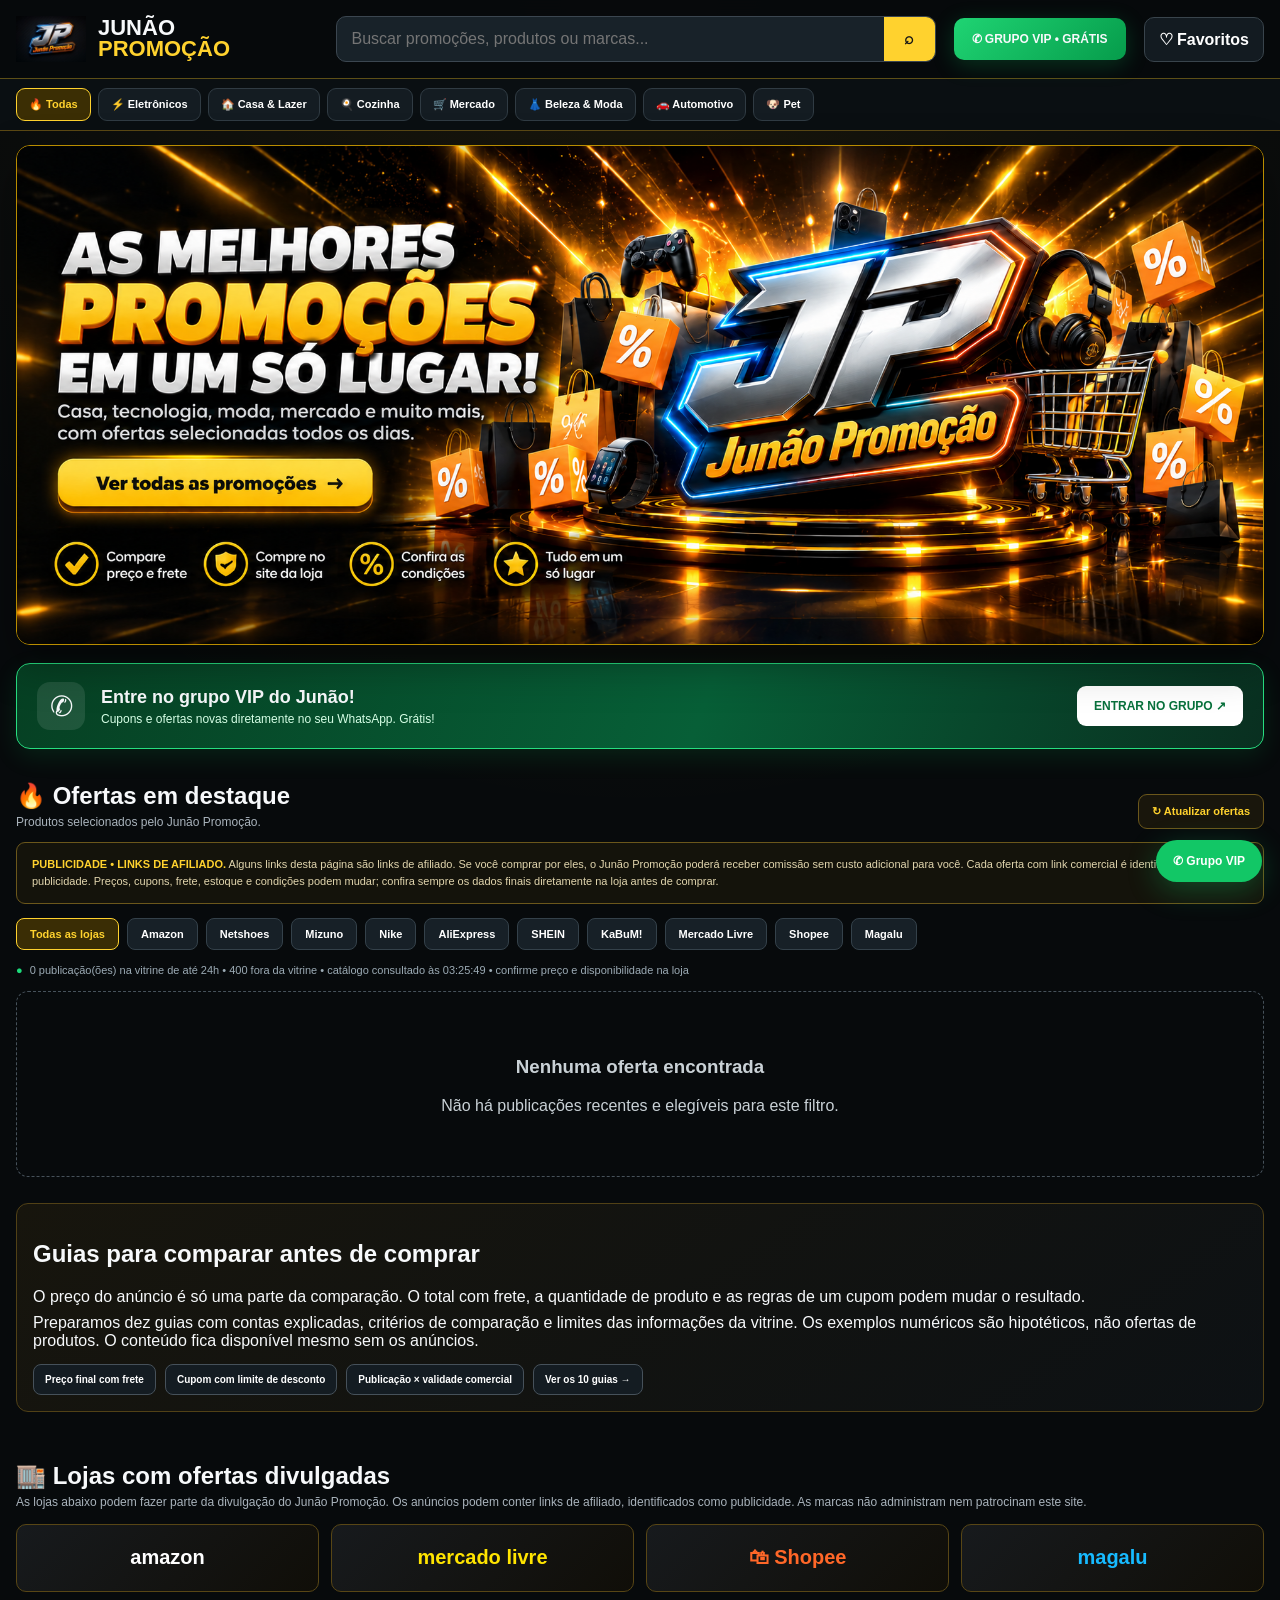
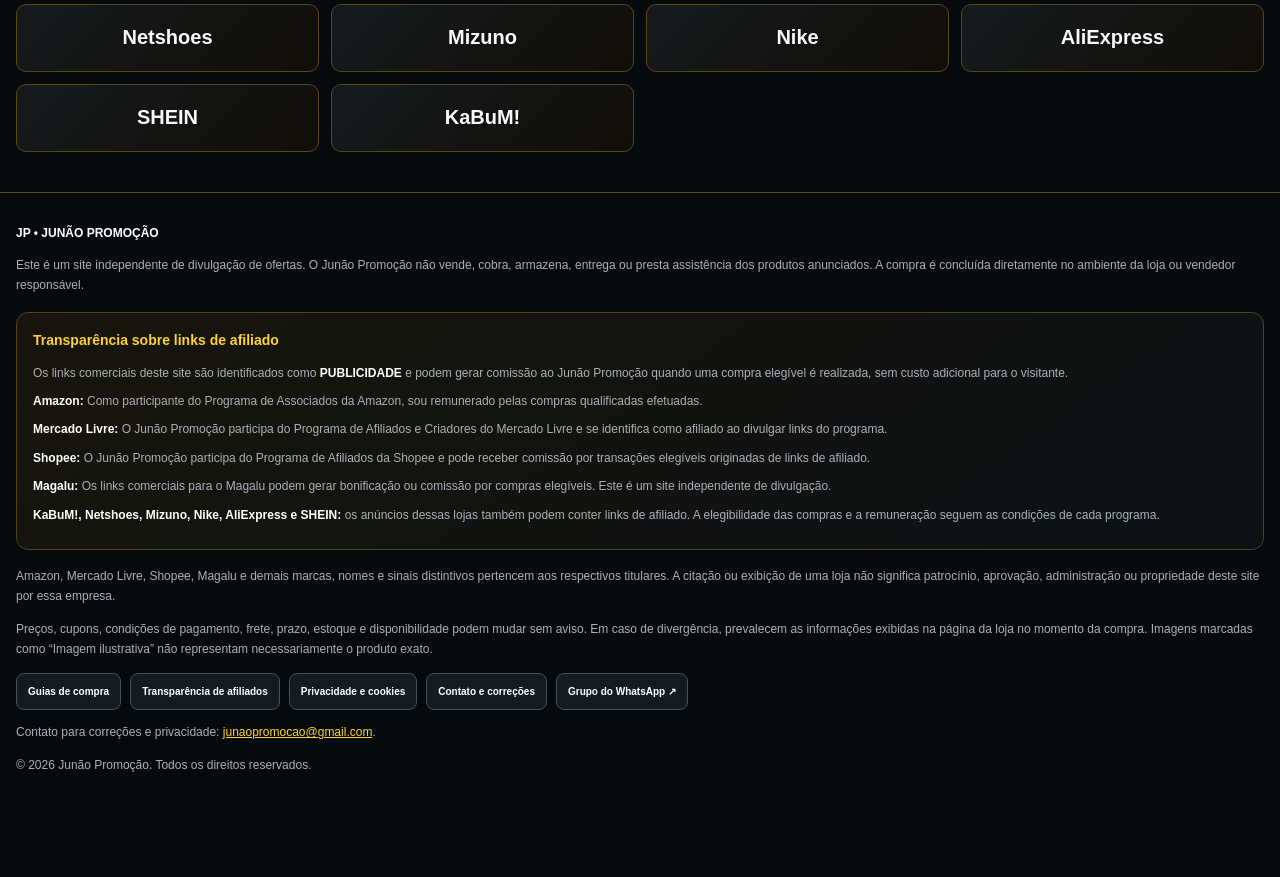
==== commit d8959f58: "Revert "Merge pull request #7 from JonatasBaldassiJr/visual-premium-vitrine" This reverts commit 8cb" ====
--- a/index.html
+++ b/index.html
@@ -7,7 +7,106 @@
   <title>Junão Promoção | As melhores promoções em um só lugar</title>
   <meta name="description" content="Ofertas de Amazon, Mercado Livre, Shopee e Magalu selecionadas pelo Junão Promoção.">
 
-  <link rel="stylesheet" href="/vitrine.css">
+  <style>
+    :root{
+      --bg:#070a0c;--bg2:#0d1216;--panel:#11181e;--panel2:#172129;
+      --gold:#ffd22e;--gold2:#ffab00;--green:#16c86a;--text:#f7f9fb;
+      --muted:#a9b3bc;--line:#313b44;--danger:#ff5a68;
+    }
+    *{box-sizing:border-box}
+    html{scroll-behavior:smooth}
+    body{margin:0;background:radial-gradient(circle at 50% 0,rgba(255,177,0,.08),transparent 32%),var(--bg);color:var(--text);font-family:Arial,Helvetica,sans-serif}
+    a{color:inherit;text-decoration:none}
+    button,input{font:inherit}
+    button{cursor:pointer}
+    .container{width:min(1390px,calc(100% - 32px));margin:auto}
+
+    .topo{position:sticky;top:0;z-index:50;background:rgba(7,10,12,.96);border-bottom:1px solid rgba(255,210,46,.35);backdrop-filter:blur(14px)}
+    .topo-inner{min-height:78px;display:flex;align-items:center;gap:18px}
+    .marca{display:flex;align-items:center;gap:12px;flex:none}
+    .marca img{width:70px;height:54px;object-fit:contain}
+    .marca-texto{font-size:22px;font-weight:900;line-height:.95}.marca-texto span{display:block;color:var(--gold)}
+    .busca{display:flex;flex:1;max-width:600px;margin-left:auto;background:#182229;border:1px solid #3b4650;border-radius:10px;overflow:hidden;height:46px}
+    .busca input{width:100%;border:0;outline:0;background:transparent;color:#fff;padding:0 15px}
+    .busca button{width:54px;border:0;background:var(--gold);font-weight:900;color:#161616}
+    .whatsapp-topo{background:linear-gradient(135deg,#1fd473,#069c4b);padding:14px 18px;border-radius:10px;font-size:12px;font-weight:900;white-space:nowrap;box-shadow:0 5px 22px rgba(15,206,102,.22)}
+    .favoritos-topo{border:1px solid #39444c;background:#131b21;color:#fff;border-radius:10px;padding:12px 14px;font-weight:800}
+
+    .nav{border-bottom:1px solid #5b4814;background:#0a0f12}
+    .nav-scroll{display:flex;gap:7px;overflow-x:auto;padding:9px 0;scrollbar-width:none}.nav-scroll::-webkit-scrollbar{display:none}
+    .cat{flex:none;border:1px solid #303b43;background:#141c22;color:#fff;border-radius:9px;padding:9px 12px;font-size:11px;font-weight:800}
+    .cat.ativo{background:#3b2e04;border-color:var(--gold);color:var(--gold)}
+
+    .hero{position:relative;margin-top:14px;border:1px solid #b98d00;border-radius:14px;overflow:hidden;background:#090806;box-shadow:0 18px 45px rgba(0,0,0,.35)}
+    .hero img{display:block;width:100%;height:auto}
+    .hero a{position:absolute;left:3%;top:61%;width:28%;height:17%;border-radius:14px}
+
+    .vip{margin:18px 0 8px;display:flex;align-items:center;gap:16px;padding:18px 20px;border:1px solid #27de80;border-radius:14px;background:linear-gradient(110deg,#064023,#075f37 55%,#092f20);box-shadow:0 8px 25px rgba(0,205,94,.12)}
+    .vip-icone{display:grid;place-items:center;width:48px;height:48px;border-radius:13px;background:rgba(255,255,255,.1);font-size:28px}
+    .vip-texto{flex:1}.vip-texto strong{display:block;font-size:18px}.vip-texto span{display:block;margin-top:4px;color:#d6ffe6;font-size:12px}
+    .vip a{background:#fff;color:#08713c;padding:13px 17px;border-radius:9px;font-size:12px;font-weight:900}
+
+    .ofertas{padding:25px 0 10px}
+    .titulo-area{display:flex;align-items:end;justify-content:space-between;gap:15px;margin-bottom:13px}
+    .titulo-area h2{margin:0 0 5px;font-size:24px}.titulo-area p{margin:0;color:var(--muted);font-size:12px}
+    .atualizar{border:1px solid #6b571b;background:#19160c;color:var(--gold);border-radius:9px;padding:10px 13px;font-weight:900;font-size:11px}
+
+    .aviso{border:1px solid #6b571b;background:rgba(255,196,0,.05);border-radius:9px;padding:13px 15px;color:#e2d6ae;font-size:11px;line-height:1.55}.aviso strong{color:var(--gold)}
+    .filtros{display:flex;gap:8px;flex-wrap:wrap;margin:14px 0}
+    .filtro{border:1px solid #34414a;background:#172027;color:#fff;padding:9px 13px;border-radius:8px;font-size:11px;font-weight:900}
+    .filtro.ativo{background:#3a2d05;border-color:var(--gold);color:var(--gold)}
+
+    .status{margin:8px 0 15px;color:#9cabb5;font-size:11px}.status.ok::before{content:"●";color:#1dda7b;margin-right:7px}.status.erro::before{content:"●";color:var(--danger);margin-right:7px}
+
+    .produtos{display:grid;grid-template-columns:repeat(5,minmax(0,1fr));gap:12px}
+    .produto{position:relative;display:flex;flex-direction:column;min-width:0;background:#fff;color:#17212b;border-radius:12px;padding:11px;border:1px solid #e4e8ed;box-shadow:0 3px 14px rgba(0,0,0,.12);transition:.2s}
+    .produto:hover{transform:translateY(-3px);box-shadow:0 10px 28px rgba(255,193,0,.15)}
+    .pub{position:absolute;left:9px;top:9px;z-index:2;background:var(--gold);color:#111;border-radius:5px;padding:5px 7px;font-size:8px;font-weight:900}
+    .fav{position:absolute;right:9px;top:9px;z-index:2;width:34px;height:34px;border:0;border-radius:50%;background:#fff;color:#1a252d;font-size:22px;box-shadow:0 1px 8px rgba(0,0,0,.15)}.fav.salvo{color:#e72d4d}
+    .produto-img{height:185px;display:grid;place-items:center;background:#f4f6f8;border-radius:9px;overflow:hidden;margin-bottom:11px}
+    .produto-img img{width:100%;height:100%;object-fit:contain}
+    .sem-img{text-align:center;color:#7d8790;font-size:11px;padding:15px}.sem-img b{display:block;font-size:38px;margin-bottom:7px}
+    .produto h3{font-size:13px;line-height:1.4;margin:0 0 7px;min-height:55px;font-weight:900}
+    .categoria{color:#7c6690;font-size:10px;margin-bottom:7px}
+    .preco-antigo{text-decoration:line-through;color:#89939b;font-size:11px;margin-top:auto}
+    .preco{color:#0c9c4b;font-size:22px;font-weight:900;margin:2px 0 5px}
+    .imagem-tipo{font-size:9px;color:#89939b;min-height:14px}
+    .timer-oferta{display:flex;align-items:center;gap:5px;min-height:18px;margin:4px 0 2px;color:#596673;font-size:9px;font-weight:700;font-variant-numeric:tabular-nums}
+    .timer-oferta strong{color:#26333d;font-size:10px}
+    .loja{font-size:11px;font-weight:900;margin-top:10px;padding-top:9px;border-top:1px solid #edf0f2}.loja::before{content:"●";color:#ffc400;margin-right:6px}
+    .link-afiliado-aviso{margin-top:8px;font-size:9px;color:#697680;line-height:1.35}
+    .botao-oferta{display:block;text-align:center;margin-top:5px;padding:12px 8px;border-radius:9px;background:linear-gradient(#ffe466,#ffcb1f);color:#151515;font-size:12px;font-weight:900}
+    .botao-oferta:hover{background:#ffbe00}
+    .endereco-oferta{margin-top:9px;color:#52616e;font-size:10px;line-height:1.45;min-width:0}
+    .endereco-oferta a{display:block;color:#345e85;text-decoration:underline;overflow-wrap:anywhere;word-break:break-word}
+    .vazio{grid-column:1/-1;text-align:center;padding:45px 20px;border:1px dashed #46515a;border-radius:12px;color:#c9d1d6}
+
+    .paginacao{display:flex;align-items:center;justify-content:center;flex-wrap:wrap;gap:7px;margin:24px 0 4px}
+    .pagina-botao{min-width:40px;height:38px;padding:0 12px;border:1px solid #3a4650;border-radius:9px;background:#141d23;color:#fff;font-size:11px;font-weight:900;transition:.18s}
+    .pagina-botao:hover:not(:disabled){border-color:var(--gold);color:var(--gold);transform:translateY(-1px)}
+    .pagina-botao.ativo{background:linear-gradient(#ffe466,#ffcb1f);border-color:var(--gold);color:#161616}
+    .pagina-botao:disabled{opacity:.35;cursor:not-allowed}
+    .pagina-reticencias{color:#78858f;font-weight:900;padding:0 2px}
+    .pagina-info{width:100%;text-align:center;margin-top:3px;color:#8f9ca5;font-size:10px}
+    .paginacao:empty{display:none}
+
+    .parceiras{padding:34px 0 20px}.parceiras h2{margin:0 0 5px}.parceiras p{margin:0 0 15px;color:var(--muted);font-size:12px}
+    .lojas{display:grid;grid-template-columns:repeat(4,1fr);gap:12px}.loja-card{min-height:68px;display:grid;place-items:center;border:1px solid #584615;border-radius:10px;background:linear-gradient(135deg,#171a1d,#100e08);font-size:20px;font-weight:900}.amz{color:#fff}.ml{color:#ffe400}.shp{color:#ff6728}.mgl{color:#17baff}
+
+    footer{margin-top:20px;border-top:1px solid #5b4814;padding:30px 0 90px;color:#a8b2b8;font-size:12px;line-height:1.7}footer strong{color:#fff}
+    footer p a{color:var(--gold);text-decoration:underline}
+    .rodape-box{margin:16px 0;padding:16px;border:1px solid #514116;border-radius:12px;background:linear-gradient(145deg,#17150d,#0d1114)}
+    .rodape-box h3{margin:0 0 10px;color:var(--gold);font-size:14px}
+    .rodape-box p{margin:8px 0}
+    .rodape-links{display:flex;flex-wrap:wrap;gap:9px;margin-top:14px}
+    .rodape-link{border:1px solid #46515a;background:#141c22;color:#fff;border-radius:8px;padding:9px 11px;font-size:10px;font-weight:800}
+    .rodape-link:hover{border-color:var(--gold);color:var(--gold)}
+    .legal-destaque{color:#fff;font-weight:800}
+    .whatsapp-flutuante{position:fixed;right:18px;bottom:18px;z-index:60;background:#12c766;color:#fff;padding:14px 17px;border-radius:999px;font-weight:900;font-size:12px;box-shadow:0 8px 30px rgba(18,199,102,.3)}
+    @media(max-width:1200px){.produtos{grid-template-columns:repeat(4,1fr)}}
+    @media(max-width:900px){.topo-inner{flex-wrap:wrap;padding:9px 0}.busca{order:5;flex-basis:100%;max-width:none;margin:0}.produtos{grid-template-columns:repeat(3,1fr)}.vip{flex-wrap:wrap}.vip a{width:100%;text-align:center}}
+    @media(max-width:620px){.container{width:calc(100% - 20px)}.marca img{width:54px;height:44px}.marca-texto{font-size:17px}.whatsapp-topo{padding:11px 10px;font-size:9px}.favoritos-topo{padding:10px;font-size:10px}.hero img{min-height:190px;object-fit:cover;object-position:center}.produtos{grid-template-columns:repeat(2,1fr);gap:9px}.produto{padding:9px}.produto-img{height:145px}.produto h3{font-size:11px;min-height:48px}.preco{font-size:18px}.lojas{grid-template-columns:repeat(2,1fr)}.vip-texto strong{font-size:15px}.pagina-botao{min-width:36px;height:36px;padding:0 9px;font-size:10px}}
+  </style>
 </head>
 <body>
 
@@ -19,41 +118,32 @@
     </a>
 
     <form class="busca" id="formBusca">
-      <input id="campoBusca" type="search" aria-label="Buscar ofertas" placeholder="Buscar produtos, marcas ou lojas" autocomplete="off">
+      <input id="campoBusca" type="search" placeholder="Buscar promoções, produtos ou marcas..." autocomplete="off">
       <button type="submit" aria-label="Buscar">⌕</button>
     </form>
 
-    <a class="whatsapp-topo" href="https://chat.whatsapp.com/D8dS9M8ugnw3cI9DxT2LaQ" target="_blank" rel="noopener noreferrer" aria-label="Entrar no grupo VIP gratuito">✆ Grupo VIP<span class="desktop-texto"> • grátis</span></a>
-    <button class="favoritos-topo" id="botaoFavoritos" type="button" aria-label="Filtrar ofertas favoritas" aria-pressed="false">♡ Favoritos</button>
+    <a class="whatsapp-topo" href="https://chat.whatsapp.com/D8dS9M8ugnw3cI9DxT2LaQ" target="_blank" rel="noopener noreferrer">✆ GRUPO VIP • GRÁTIS</a>
+    <button class="favoritos-topo" id="botaoFavoritos" type="button">♡ Favoritos</button>
   </div>
 </header>
 
 <nav class="nav">
   <div class="container nav-scroll" id="categorias">
-    <button class="cat ativo" data-categoria="todas" aria-pressed="true">Todas</button>
-    <button class="cat" data-categoria="eletronicos" aria-pressed="false">Eletrônicos</button>
-    <button class="cat" data-categoria="casa" aria-pressed="false">Casa & Lazer</button>
-    <button class="cat" data-categoria="cozinha" aria-pressed="false">Cozinha</button>
-    <button class="cat" data-categoria="mercado" aria-pressed="false">Mercado</button>
-    <button class="cat" data-categoria="moda" aria-pressed="false">Beleza & Moda</button>
-    <button class="cat" data-categoria="automotivo" aria-pressed="false">Automotivo</button>
-    <button class="cat" data-categoria="pet" aria-pressed="false">Pet</button>
+    <button class="cat ativo" data-categoria="todas">🔥 Todas</button>
+    <button class="cat" data-categoria="eletronicos">⚡ Eletrônicos</button>
+    <button class="cat" data-categoria="casa">🏠 Casa & Lazer</button>
+    <button class="cat" data-categoria="cozinha">🍳 Cozinha</button>
+    <button class="cat" data-categoria="mercado">🛒 Mercado</button>
+    <button class="cat" data-categoria="moda">👗 Beleza & Moda</button>
+    <button class="cat" data-categoria="automotivo">🚗 Automotivo</button>
+    <button class="cat" data-categoria="pet">🐶 Pet</button>
   </div>
 </nav>
 
 <main class="container">
-  <section class="hero" aria-labelledby="tituloHero">
-    <div class="hero-texto">
-      <span class="sobretitulo">Junão Promoção • Ofertas & cupons</span>
-      <h1 id="tituloHero">Seu próximo achado<br><span>começa aqui.</span></h1>
-      <p>Explore as ofertas, compare preços e confira as condições. A próxima boa escolha pode estar nesta vitrine.</p>
-      <div class="hero-acoes">
-        <a class="acao-principal" href="#ofertas" aria-label="Ver todas as promoções">Explorar ofertas <span aria-hidden="true">↗</span></a>
-        <a class="acao-secundaria" href="/guias/">Guias de compra</a>
-      </div>
-      <div class="hero-notas"><span>Compare preço e frete</span><span>Compre no site da loja</span></div>
-    </div>
-    <div class="hero-marca"><img src="logo.jpg" alt="Junão Promoção" width="1248" height="832"><p>UMA VITRINE. VÁRIAS POSSIBILIDADES.</p></div>
+  <section class="hero">
+    <img src="banner-jp-revisado.png" alt="Junão Promoção: compare preço e frete, compre no site da loja e confira as condições">
+    <a href="#ofertas" aria-label="Ver todas as promoções"></a>
   </section>
 
   <aside class="vip">
@@ -68,8 +158,7 @@
   <section class="ofertas" id="ofertas">
     <div class="titulo-area">
       <div>
-        <span class="sobretitulo">A vitrine do Junão</span>
-        <h2>Ofertas em destaque</h2>
+        <h2>🔥 Ofertas em destaque</h2>
         <p>Produtos selecionados pelo Junão Promoção.</p>
       </div>
       <button class="atualizar" id="botaoAtualizar" type="button">↻ Atualizar ofertas</button>
@@ -77,8 +166,7 @@
 
     <div class="aviso"><strong>PUBLICIDADE • LINKS DE AFILIADO.</strong> Alguns links desta página são links de afiliado. Se você comprar por eles, o Junão Promoção poderá receber comissão sem custo adicional para você. Cada oferta com link comercial é identificada como publicidade. Preços, cupons, frete, estoque e condições podem mudar; confira sempre os dados finais diretamente na loja antes de comprar.</div>
 
-    <p class="filtros-rotulo" id="filtrosRotulo">Filtrar por loja</p>
-    <div class="filtros" id="filtrosLoja" role="group" aria-labelledby="filtrosRotulo">
+    <div class="filtros" id="filtrosLoja">
       <button class="filtro ativo" data-loja="todas">Todas as lojas</button>
       <button class="filtro" data-loja="Amazon">Amazon</button>
       <button class="filtro" data-loja="Netshoes">Netshoes</button>
@@ -97,8 +185,7 @@
     <nav class="paginacao" id="paginacao" aria-label="Navegação entre páginas de ofertas"></nav>
   </section>
 
-  <section class="guias" aria-labelledby="guiasTitulo">
-    <span class="sobretitulo">Antes de decidir</span>
+  <section class="rodape-box" aria-labelledby="guiasTitulo">
     <h2 id="guiasTitulo">Guias para comparar antes de comprar</h2>
     <p>O preço do anúncio é só uma parte da comparação. O total com frete, a quantidade de produto e as regras de um cupom podem mudar o resultado.</p>
     <p>Preparamos dez guias com contas explicadas, critérios de comparação e limites das informações da vitrine. Os exemplos numéricos são hipotéticos, não ofertas de produtos. O conteúdo fica disponível mesmo sem os anúncios.</p>
@@ -110,21 +197,20 @@
     </div>
   </section>
 
-  <section class="parceiras" aria-labelledby="lojasTitulo">
-    <span class="sobretitulo">Explore por loja</span>
-    <h2 id="lojasTitulo">Suas lojas, em um só lugar.</h2>
+  <section class="parceiras">
+    <h2>🏬 Lojas com ofertas divulgadas</h2>
     <p>As lojas abaixo podem fazer parte da divulgação do Junão Promoção. Os anúncios podem conter links de afiliado, identificados como publicidade. As marcas não administram nem patrocinam este site.</p>
-    <div class="lojas" aria-label="Navegar pelas ofertas das lojas">
-      <a class="loja-card" href="#ofertas" data-loja="Amazon"><span><strong>Amazon</strong><small>Ver ofertas</small></span><span class="loja-seta" aria-hidden="true">↗</span></a>
-      <a class="loja-card" href="#ofertas" data-loja="Mercado Livre"><span><strong>Mercado Livre</strong><small>Ver ofertas</small></span><span class="loja-seta" aria-hidden="true">↗</span></a>
-      <a class="loja-card" href="#ofertas" data-loja="Shopee"><span><strong>Shopee</strong><small>Ver ofertas</small></span><span class="loja-seta" aria-hidden="true">↗</span></a>
-      <a class="loja-card" href="#ofertas" data-loja="Magazine Luiza"><span><strong>Magalu</strong><small>Ver ofertas</small></span><span class="loja-seta" aria-hidden="true">↗</span></a>
-      <a class="loja-card" href="#ofertas" data-loja="Netshoes"><span><strong>Netshoes</strong><small>Ver ofertas</small></span><span class="loja-seta" aria-hidden="true">↗</span></a>
-      <a class="loja-card" href="#ofertas" data-loja="Mizuno"><span><strong>Mizuno</strong><small>Ver ofertas</small></span><span class="loja-seta" aria-hidden="true">↗</span></a>
-      <a class="loja-card" href="#ofertas" data-loja="Nike"><span><strong>Nike</strong><small>Ver ofertas</small></span><span class="loja-seta" aria-hidden="true">↗</span></a>
-      <a class="loja-card" href="#ofertas" data-loja="AliExpress"><span><strong>AliExpress</strong><small>Ver ofertas</small></span><span class="loja-seta" aria-hidden="true">↗</span></a>
-      <a class="loja-card" href="#ofertas" data-loja="SHEIN"><span><strong>SHEIN</strong><small>Ver ofertas</small></span><span class="loja-seta" aria-hidden="true">↗</span></a>
-      <a class="loja-card" href="#ofertas" data-loja="KaBuM!"><span><strong>KaBuM!</strong><small>Ver ofertas</small></span><span class="loja-seta" aria-hidden="true">↗</span></a>
+    <div class="lojas">
+      <div class="loja-card amz">amazon</div>
+      <div class="loja-card ml">mercado livre</div>
+      <div class="loja-card shp">🛍 Shopee</div>
+      <div class="loja-card mgl">magalu</div>
+      <div class="loja-card">Netshoes</div>
+      <div class="loja-card">Mizuno</div>
+      <div class="loja-card">Nike</div>
+      <div class="loja-card">AliExpress</div>
+      <div class="loja-card">SHEIN</div>
+      <div class="loja-card">KaBuM!</div>
     </div>
   </section>
 </main>
@@ -159,6 +245,8 @@
     <p>© <span id="ano"></span> Junão Promoção. Todos os direitos reservados.</p>
   </div>
 </footer>
+
+<a class="whatsapp-flutuante" href="https://chat.whatsapp.com/D8dS9M8ugnw3cI9DxT2LaQ" target="_blank" rel="noopener noreferrer">✆ Grupo VIP</a>
 
 <script>
 "use strict";
@@ -500,29 +588,23 @@
   const card = document.createElement("article");
   card.className = "produto";
   card.innerHTML = `
-    <div class="produto-topo"><span class="pub">PUBLICIDADE</span>
-    <button class="fav ${salvo ? "salvo" : ""}" type="button" aria-label="${salvo ? "Remover dos favoritos" : "Favoritar"}" aria-pressed="${salvo}">${salvo ? "♥" : "♡"}</button></div>
+    <span class="pub">PUBLICIDADE</span>
+    <button class="fav ${salvo ? "salvo" : ""}" type="button" aria-label="Favoritar">${salvo ? "♥" : "♡"}</button>
     <div class="produto-img">${criarImagem(item)}</div>
-    <div class="produto-resumo">
+    <h3>${escapar(item.titulo || "Oferta especial")}</h3>
     <div class="categoria">${escapar(item.categoriaNome || "Ofertas")}</div>
-    <h3>${escapar(item.titulo || "Oferta especial")}</h3>
-    </div>
-    <div class="precos"><div class="preco-antigo">${precoDe && precoDe !== precoPor ? escapar(precoDe) : ""}</div>
-    <div class="preco">${escapar(precoPor || "Confira o preço")}</div></div>
-    ${loja === "Amazon" && item.condicoes ? `<div class="condicoes-oferta"><strong>Condições da publicação:</strong>${escapar(item.condicoes)}</div>` : ""}
-    <div class="detalhes-oferta">
+    ${precoDe && precoDe !== precoPor ? `<div class="preco-antigo">${escapar(precoDe)}</div>` : ""}
+    <div class="preco">${escapar(precoPor || "Confira o preço")}</div>
+    ${loja === "Amazon" && item.condicoes ? `<div class="link-afiliado-aviso" style="white-space:pre-line;overflow-wrap:anywhere"><strong>Condições da publicação:</strong> ${escapar(item.condicoes)}</div>` : ""}
     ${loja === "Amazon" ? `<div class="imagem-tipo">Preço informado em ${escapar(new Date(timestampOferta(item)).toLocaleString("pt-BR",{timeZone:"America/Sao_Paulo"}))} (Brasília). Confira o preço e a disponibilidade na Amazon antes de comprar.</div>` : ""}
     <div class="imagem-tipo">${ilustrativa ? "Imagem ilustrativa" : (item.imagem ? "Imagem do produto" : "")}</div>
     <div class="timer-oferta" data-expira="${expiraEm(item)}">⏳ Sai da vitrine em <strong>${formatarTempoRestante(expiraEm(item) - Date.now())}</strong></div>
     <div class="imagem-tipo">Prazo da publicação; não confirma a duração da oferta na loja.</div>
-    </div>
-    <div class="produto-rodape">
     <div class="loja">${escapar(loja)}</div>
     ${loja === "KaBuM!" ? `<div class="link-afiliado-aviso">Oferta válida enquanto durarem os estoques. Cupons, quando indicados, sujeitos à disponibilidade do lote e às condições da campanha.</div>` : ""}
     <div class="link-afiliado-aviso">Publicidade • link de afiliado. O Junão Promoção pode receber comissão se houver compra elegível.</div>
     <a class="botao-oferta" href="${escapar(link || "#")}" target="_blank" rel="sponsored noopener noreferrer" aria-label="Ver oferta em ${escapar(loja)} - link de afiliado">${loja === "Amazon" ? "Ver na Amazon ↗" : "Ver oferta ↗"}</a>
     ${link ? `<div class="endereco-oferta">Link da oferta:<a href="${escapar(link)}" target="_blank" rel="sponsored noopener noreferrer" aria-label="Link completo da oferta em ${escapar(loja)}">${escapar(link)}</a></div>` : ""}
-    </div>
   `;
 
   card.querySelector(".fav").addEventListener("click",()=>alternarFavorito(link));
@@ -671,51 +753,19 @@
 });
 
 document.querySelectorAll("[data-loja]").forEach(botao=>{
-  botao.addEventListener("click",e=>{
-    const atalho = botao.classList.contains("loja-card");
-    if(atalho){
-      e.preventDefault();
-      categoriaAtual = "todas";
-      buscaAtual = "";
-      campoBusca.value = "";
-      mostrarFavoritos = false;
-      document.getElementById("botaoFavoritos").textContent = "♡ Favoritos";
-      document.getElementById("botaoFavoritos").setAttribute("aria-pressed","false");
-      document.querySelectorAll("[data-categoria]").forEach(x=>{
-        const ativo = x.dataset.categoria === "todas";
-        x.classList.toggle("ativo",ativo);
-        x.setAttribute("aria-pressed",String(ativo));
-      });
-    }
+  botao.addEventListener("click",()=>{
     lojaAtual = botao.dataset.loja;
     paginaAtual = 1;
-    document.querySelectorAll("[data-loja]").forEach(x=>{
-      const ativo = x.dataset.loja === lojaAtual;
-      x.classList.toggle("ativo",ativo);
-      if(x.tagName === "BUTTON") x.setAttribute("aria-pressed",String(ativo));
-      else if(ativo) x.setAttribute("aria-current","true");
-      else x.removeAttribute("aria-current");
-    });
+    document.querySelectorAll("[data-loja]").forEach(x=>x.classList.toggle("ativo",x===botao));
     renderizar();
-    if(atalho){
-      document.getElementById("ofertas").scrollIntoView({behavior:"smooth",block:"start"});
-      const filtros = document.getElementById("filtrosLoja");
-      const selecionado = filtros.querySelector(".ativo");
-      filtros.scrollLeft += selecionado.getBoundingClientRect().left - filtros.getBoundingClientRect().left - 12;
-      selecionado.focus({preventScroll:true});
-    }
   });
-  if(botao.tagName === "BUTTON") botao.setAttribute("aria-pressed",String(botao.dataset.loja === lojaAtual));
 });
 
 document.querySelectorAll("[data-categoria]").forEach(botao=>{
   botao.addEventListener("click",()=>{
     categoriaAtual = botao.dataset.categoria;
     paginaAtual = 1;
-    document.querySelectorAll("[data-categoria]").forEach(x=>{
-      x.classList.toggle("ativo",x===botao);
-      x.setAttribute("aria-pressed",String(x===botao));
-    });
+    document.querySelectorAll("[data-categoria]").forEach(x=>x.classList.toggle("ativo",x===botao));
     renderizar();
     document.getElementById("ofertas").scrollIntoView({behavior:"smooth"});
   });
@@ -724,8 +774,7 @@
 document.getElementById("botaoFavoritos").addEventListener("click",()=>{
   mostrarFavoritos = !mostrarFavoritos;
   paginaAtual = 1;
-  document.getElementById("botaoFavoritos").textContent = mostrarFavoritos ? "♥ Favoritos" : "♡ Favoritos";
-  document.getElementById("botaoFavoritos").setAttribute("aria-pressed",String(mostrarFavoritos));
+  document.getElementById("botaoFavoritos").textContent = mostrarFavoritos ? "♥ Mostrando favoritos" : "♡ Favoritos";
   renderizar();
   document.getElementById("ofertas").scrollIntoView({behavior:"smooth"});
 });
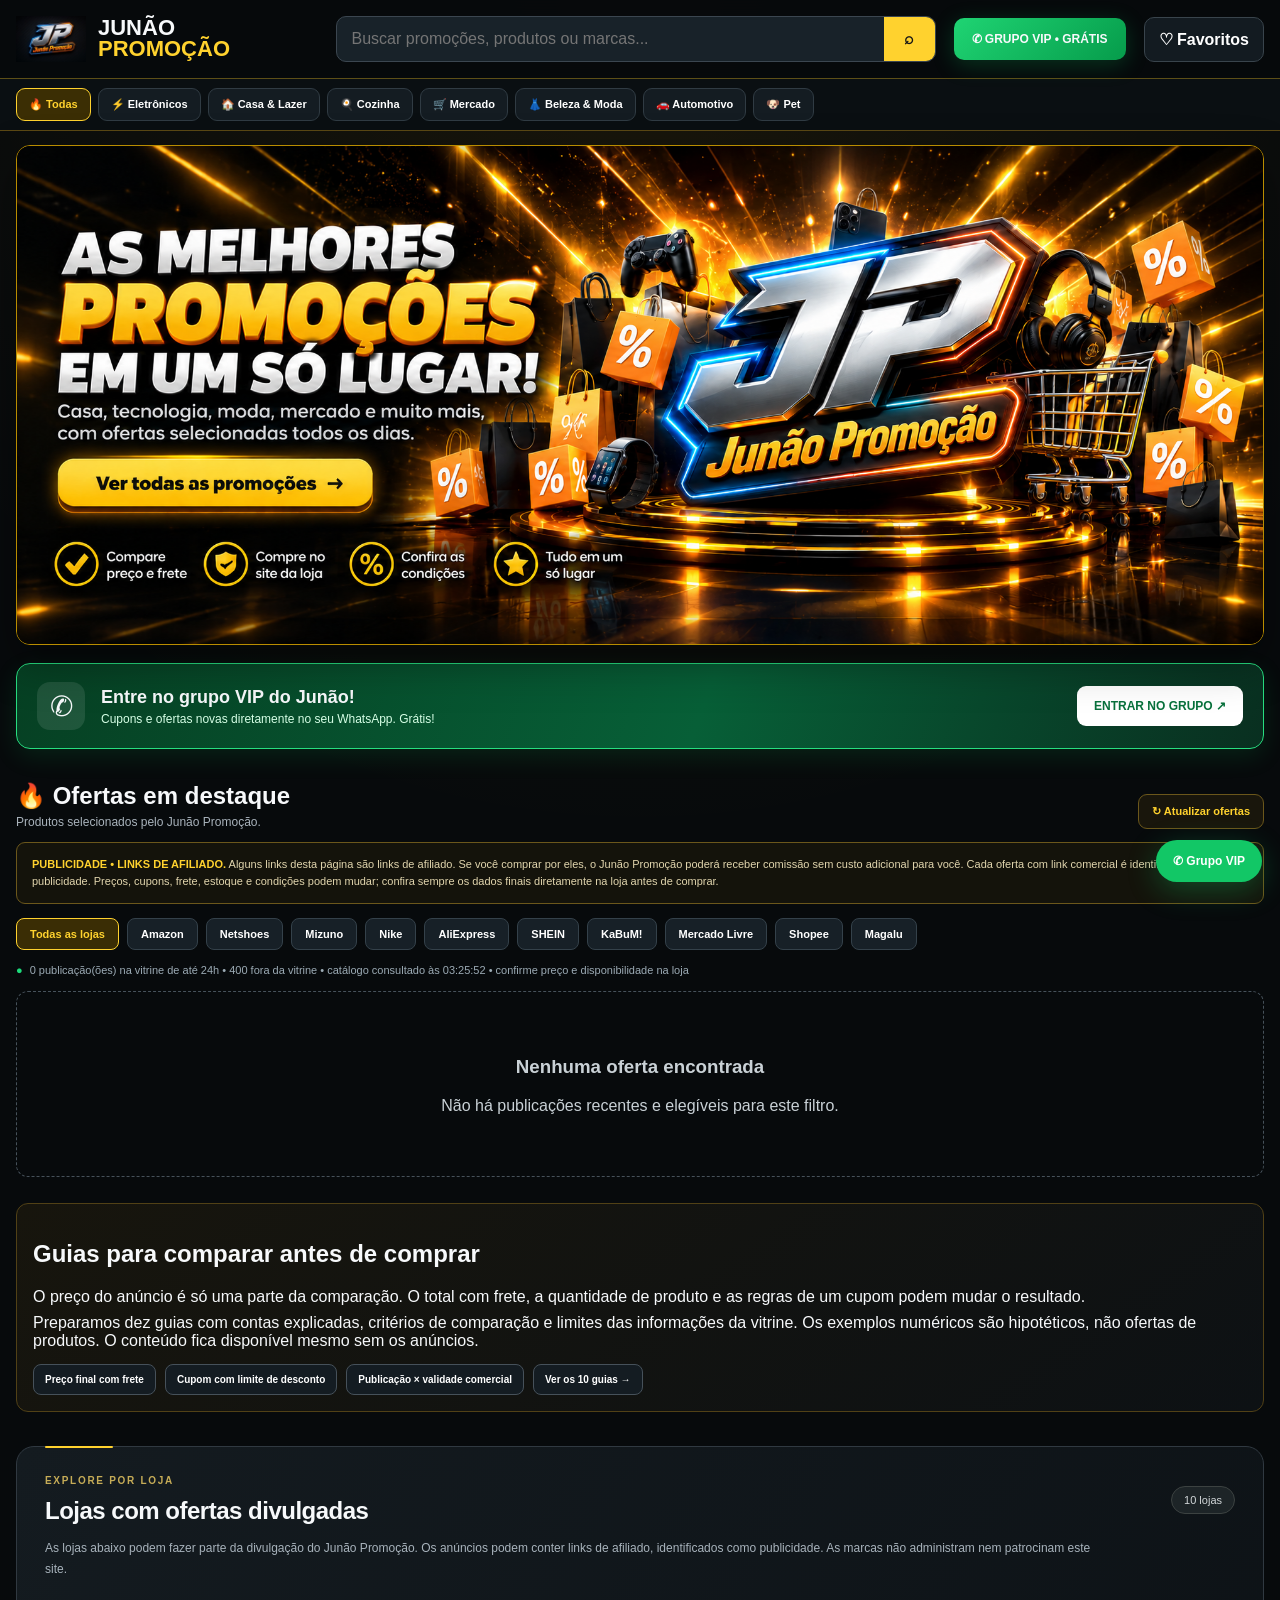
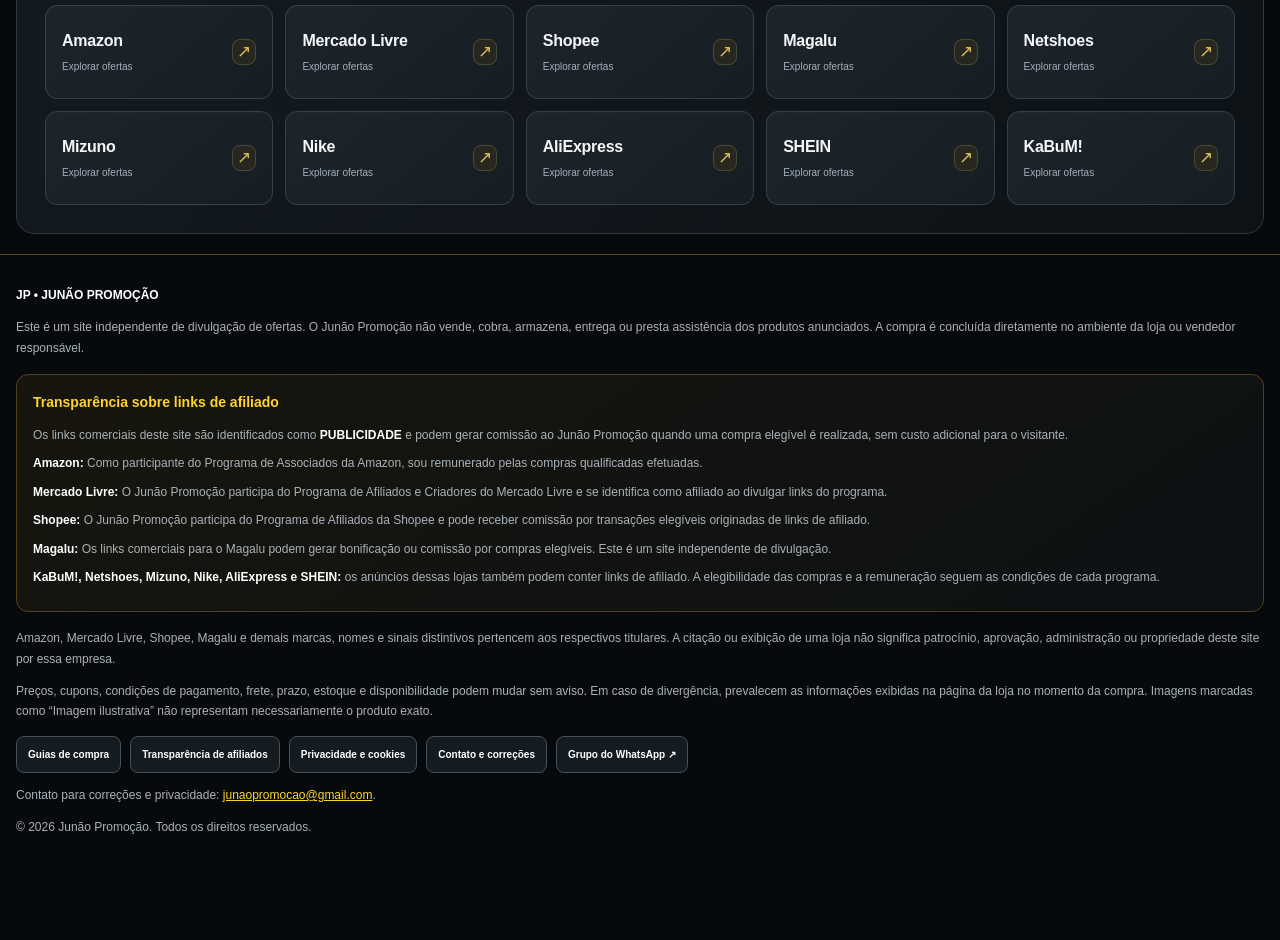
==== commit ed113930: "Refinar somente a seção de lojas sem logos" ====
--- a/index.html
+++ b/index.html
@@ -90,8 +90,23 @@
     .pagina-info{width:100%;text-align:center;margin-top:3px;color:#8f9ca5;font-size:10px}
     .paginacao:empty{display:none}
 
-    .parceiras{padding:34px 0 20px}.parceiras h2{margin:0 0 5px}.parceiras p{margin:0 0 15px;color:var(--muted);font-size:12px}
-    .lojas{display:grid;grid-template-columns:repeat(4,1fr);gap:12px}.loja-card{min-height:68px;display:grid;place-items:center;border:1px solid #584615;border-radius:10px;background:linear-gradient(135deg,#171a1d,#100e08);font-size:20px;font-weight:900}.amz{color:#fff}.ml{color:#ffe400}.shp{color:#ff6728}.mgl{color:#17baff}
+    .parceiras{margin:34px 0 20px;padding:28px;border:1px solid #303941;border-radius:18px;background:linear-gradient(125deg,#141b20,#0d1216);position:relative}
+    .parceiras::before{content:"";position:absolute;top:-1px;left:28px;width:68px;height:2px;background:var(--gold);border-radius:2px}
+    .lojas-cabecalho{display:flex;align-items:center;justify-content:space-between;gap:20px;margin-bottom:12px}
+    .lojas-sobretitulo{display:block;margin-bottom:9px;color:#c6ac57;font-size:10px;font-weight:700;letter-spacing:1.7px}
+    .parceiras h2{margin:0;font-size:24px;font-weight:750;letter-spacing:-.5px;line-height:1.3}
+    .lojas-quantidade{flex:none;border:1px solid #3c4241;background:#1d2427;border-radius:999px;padding:7px 12px;color:#d1d6d8;font-size:11px}
+    .parceiras>p{margin:0 0 24px;max-width:1050px;color:#a8b3bc;font-size:12px;line-height:1.8}
+    .lojas{display:grid;grid-template-columns:repeat(5,minmax(0,1fr));gap:12px}
+    .loja-card{min-width:0;min-height:94px;display:flex;align-items:center;justify-content:space-between;gap:8px;text-align:left;padding:20px 16px;color:#f5f7f9;background:linear-gradient(140deg,#1d252c,#161d23);border:1px solid #35414a;border-radius:12px;box-shadow:inset 0 1px 0 #ffffff05;transition:border-color .18s,background .18s}
+    .loja-card-nome{display:block;font-size:16px;font-weight:700;letter-spacing:-.25px;line-height:1.35}
+    .loja-card-legenda{display:block;margin-top:8px;font-size:10px;font-weight:400;color:#a2aeb8;line-height:1.4}
+    .loja-card-seta{flex:none;display:grid;place-items:center;width:24px;height:26px;border:1px solid #4a4936;background:#27271f;border-radius:8px;color:#d8bc61;font-size:17px;font-weight:400}
+    .loja-card:hover{border-color:#b79b3a;background:#24281f}.loja-card:hover .loja-card-seta{background:var(--gold);border-color:var(--gold);color:#171a12}
+    .loja-card:focus-visible{outline:2px solid var(--gold);outline-offset:4px}
+    @media(min-width:621px) and (max-width:999px){.lojas{grid-template-columns:repeat(2,minmax(0,1fr))}}
+    @media(max-width:620px){.parceiras{margin-top:26px;padding:22px 16px;border-radius:15px}.parceiras::before{left:17px}.parceiras h2{font-size:21px}.lojas-cabecalho{gap:12px;align-items:flex-start}.lojas-sobretitulo{font-size:9px;letter-spacing:1.3px}.lojas-quantidade{font-size:10px;padding:6px 9px}.parceiras>p{font-size:11px;line-height:1.85;margin-bottom:20px}.lojas{gap:10px}.loja-card{padding:16px 12px;min-height:104px;gap:6px}.loja-card-nome{font-size:15px}.loja-card-legenda{font-size:10px;margin-top:7px}.loja-card-seta{width:22px;height:25px;font-size:15px;border-radius:6px}}
+    @media(prefers-reduced-motion:reduce){.loja-card{transition:none}}
 
     footer{margin-top:20px;border-top:1px solid #5b4814;padding:30px 0 90px;color:#a8b2b8;font-size:12px;line-height:1.7}footer strong{color:#fff}
     footer p a{color:var(--gold);text-decoration:underline}
@@ -197,20 +212,23 @@
     </div>
   </section>
 
-  <section class="parceiras">
-    <h2>🏬 Lojas com ofertas divulgadas</h2>
+  <section class="parceiras" aria-labelledby="tituloLojas">
+    <div class="lojas-cabecalho">
+      <div><span class="lojas-sobretitulo">EXPLORE POR LOJA</span><h2 id="tituloLojas">Lojas com ofertas divulgadas</h2></div>
+      <span class="lojas-quantidade">10 lojas</span>
+    </div>
     <p>As lojas abaixo podem fazer parte da divulgação do Junão Promoção. Os anúncios podem conter links de afiliado, identificados como publicidade. As marcas não administram nem patrocinam este site.</p>
     <div class="lojas">
-      <div class="loja-card amz">amazon</div>
-      <div class="loja-card ml">mercado livre</div>
-      <div class="loja-card shp">🛍 Shopee</div>
-      <div class="loja-card mgl">magalu</div>
-      <div class="loja-card">Netshoes</div>
-      <div class="loja-card">Mizuno</div>
-      <div class="loja-card">Nike</div>
-      <div class="loja-card">AliExpress</div>
-      <div class="loja-card">SHEIN</div>
-      <div class="loja-card">KaBuM!</div>
+      <button class="loja-card" type="button" data-vitrine-loja="Amazon"><span><span class="loja-card-nome">Amazon</span><span class="loja-card-legenda">Explorar ofertas</span></span><span class="loja-card-seta" aria-hidden="true">↗</span></button>
+      <button class="loja-card" type="button" data-vitrine-loja="Mercado Livre"><span><span class="loja-card-nome">Mercado Livre</span><span class="loja-card-legenda">Explorar ofertas</span></span><span class="loja-card-seta" aria-hidden="true">↗</span></button>
+      <button class="loja-card" type="button" data-vitrine-loja="Shopee"><span><span class="loja-card-nome">Shopee</span><span class="loja-card-legenda">Explorar ofertas</span></span><span class="loja-card-seta" aria-hidden="true">↗</span></button>
+      <button class="loja-card" type="button" data-vitrine-loja="Magazine Luiza"><span><span class="loja-card-nome">Magalu</span><span class="loja-card-legenda">Explorar ofertas</span></span><span class="loja-card-seta" aria-hidden="true">↗</span></button>
+      <button class="loja-card" type="button" data-vitrine-loja="Netshoes"><span><span class="loja-card-nome">Netshoes</span><span class="loja-card-legenda">Explorar ofertas</span></span><span class="loja-card-seta" aria-hidden="true">↗</span></button>
+      <button class="loja-card" type="button" data-vitrine-loja="Mizuno"><span><span class="loja-card-nome">Mizuno</span><span class="loja-card-legenda">Explorar ofertas</span></span><span class="loja-card-seta" aria-hidden="true">↗</span></button>
+      <button class="loja-card" type="button" data-vitrine-loja="Nike"><span><span class="loja-card-nome">Nike</span><span class="loja-card-legenda">Explorar ofertas</span></span><span class="loja-card-seta" aria-hidden="true">↗</span></button>
+      <button class="loja-card" type="button" data-vitrine-loja="AliExpress"><span><span class="loja-card-nome">AliExpress</span><span class="loja-card-legenda">Explorar ofertas</span></span><span class="loja-card-seta" aria-hidden="true">↗</span></button>
+      <button class="loja-card" type="button" data-vitrine-loja="SHEIN"><span><span class="loja-card-nome">SHEIN</span><span class="loja-card-legenda">Explorar ofertas</span></span><span class="loja-card-seta" aria-hidden="true">↗</span></button>
+      <button class="loja-card" type="button" data-vitrine-loja="KaBuM!"><span><span class="loja-card-nome">KaBuM!</span><span class="loja-card-legenda">Explorar ofertas</span></span><span class="loja-card-seta" aria-hidden="true">↗</span></button>
     </div>
   </section>
 </main>
@@ -779,6 +797,17 @@
   document.getElementById("ofertas").scrollIntoView({behavior:"smooth"});
 });
 
+document.querySelectorAll("[data-vitrine-loja]").forEach(atalho=>{
+  atalho.addEventListener("click",()=>{
+    buscaAtual = "";
+    campoBusca.value = "";
+    if(mostrarFavoritos) document.getElementById("botaoFavoritos").click();
+    document.querySelector('[data-categoria="todas"]').click();
+    Array.from(document.querySelectorAll("#filtrosLoja [data-loja]")).find(x=>x.dataset.loja === atalho.dataset.vitrineLoja).click();
+    document.getElementById("ofertas").scrollIntoView({behavior:"smooth",block:"start"});
+  });
+});
+
 document.getElementById("botaoAtualizar").addEventListener("click",carregarPromocoes);
 
 document.getElementById("ano").textContent = new Date().getFullYear();
